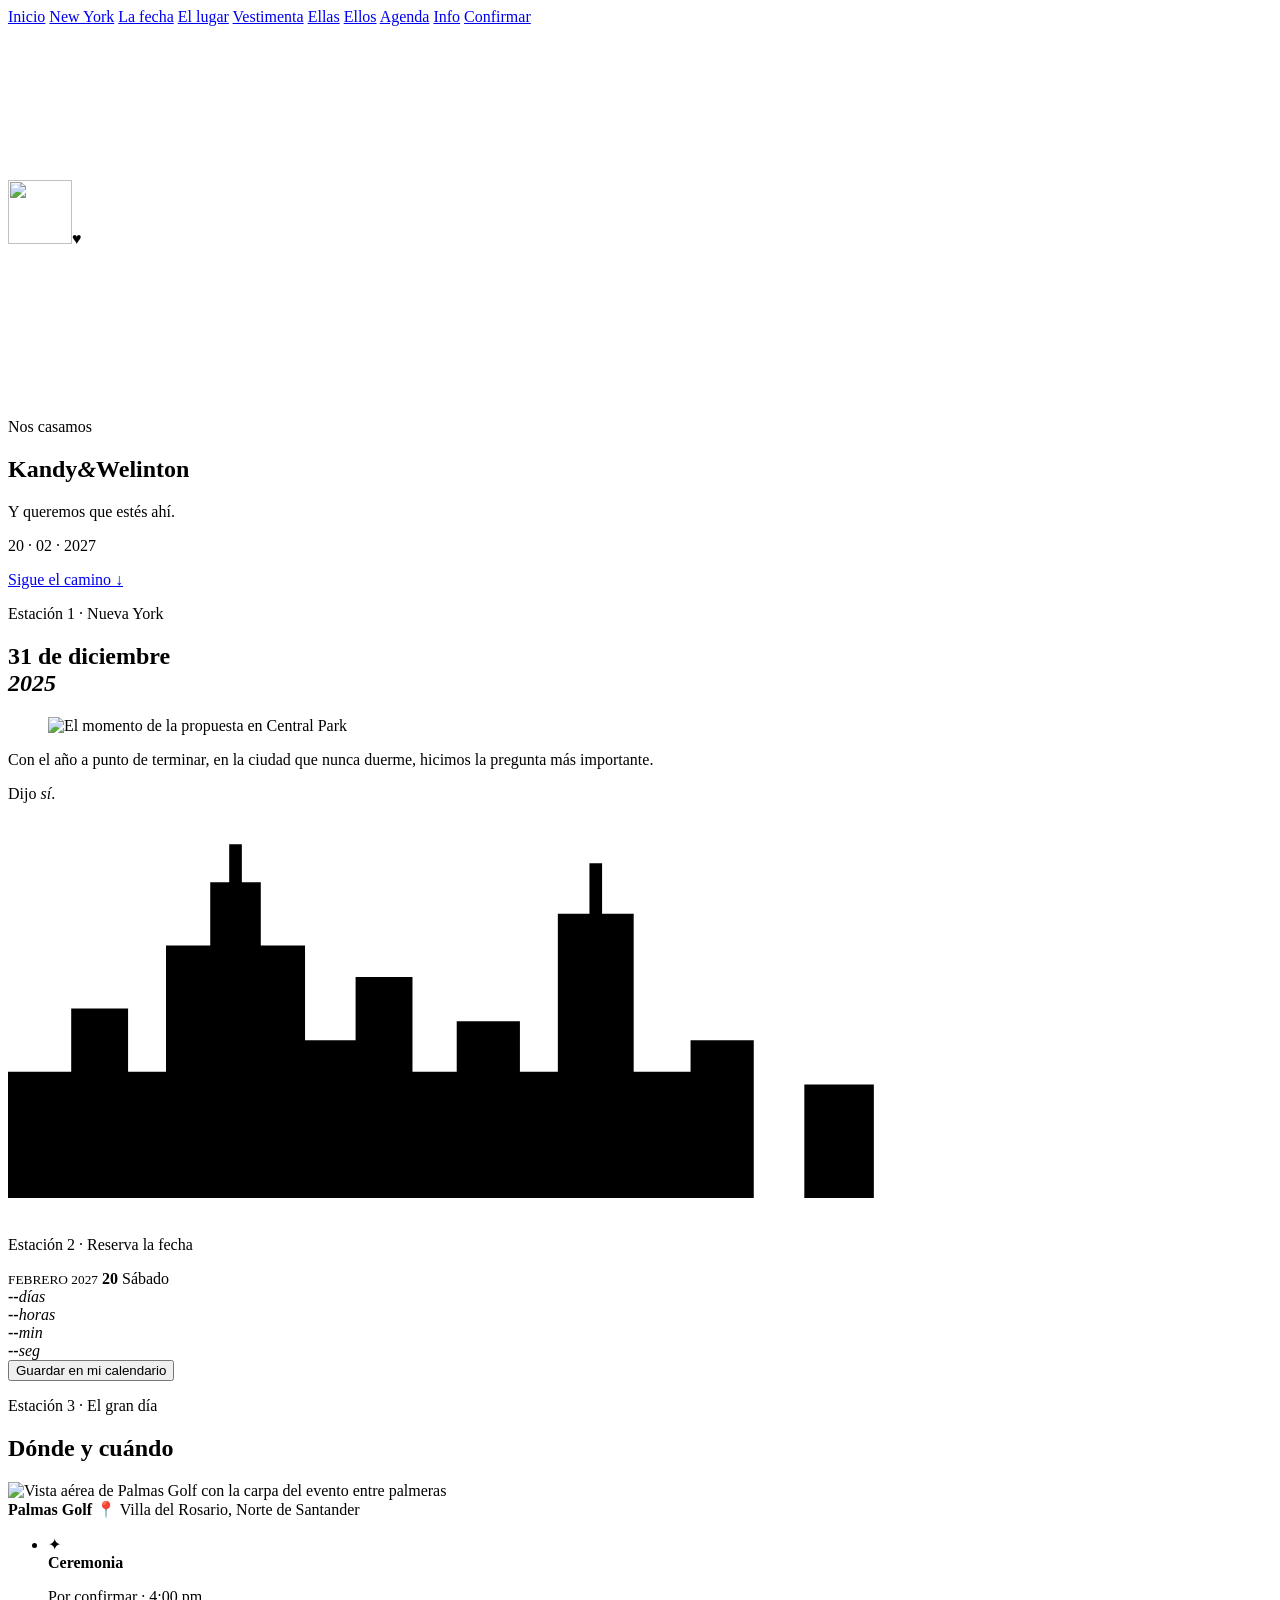
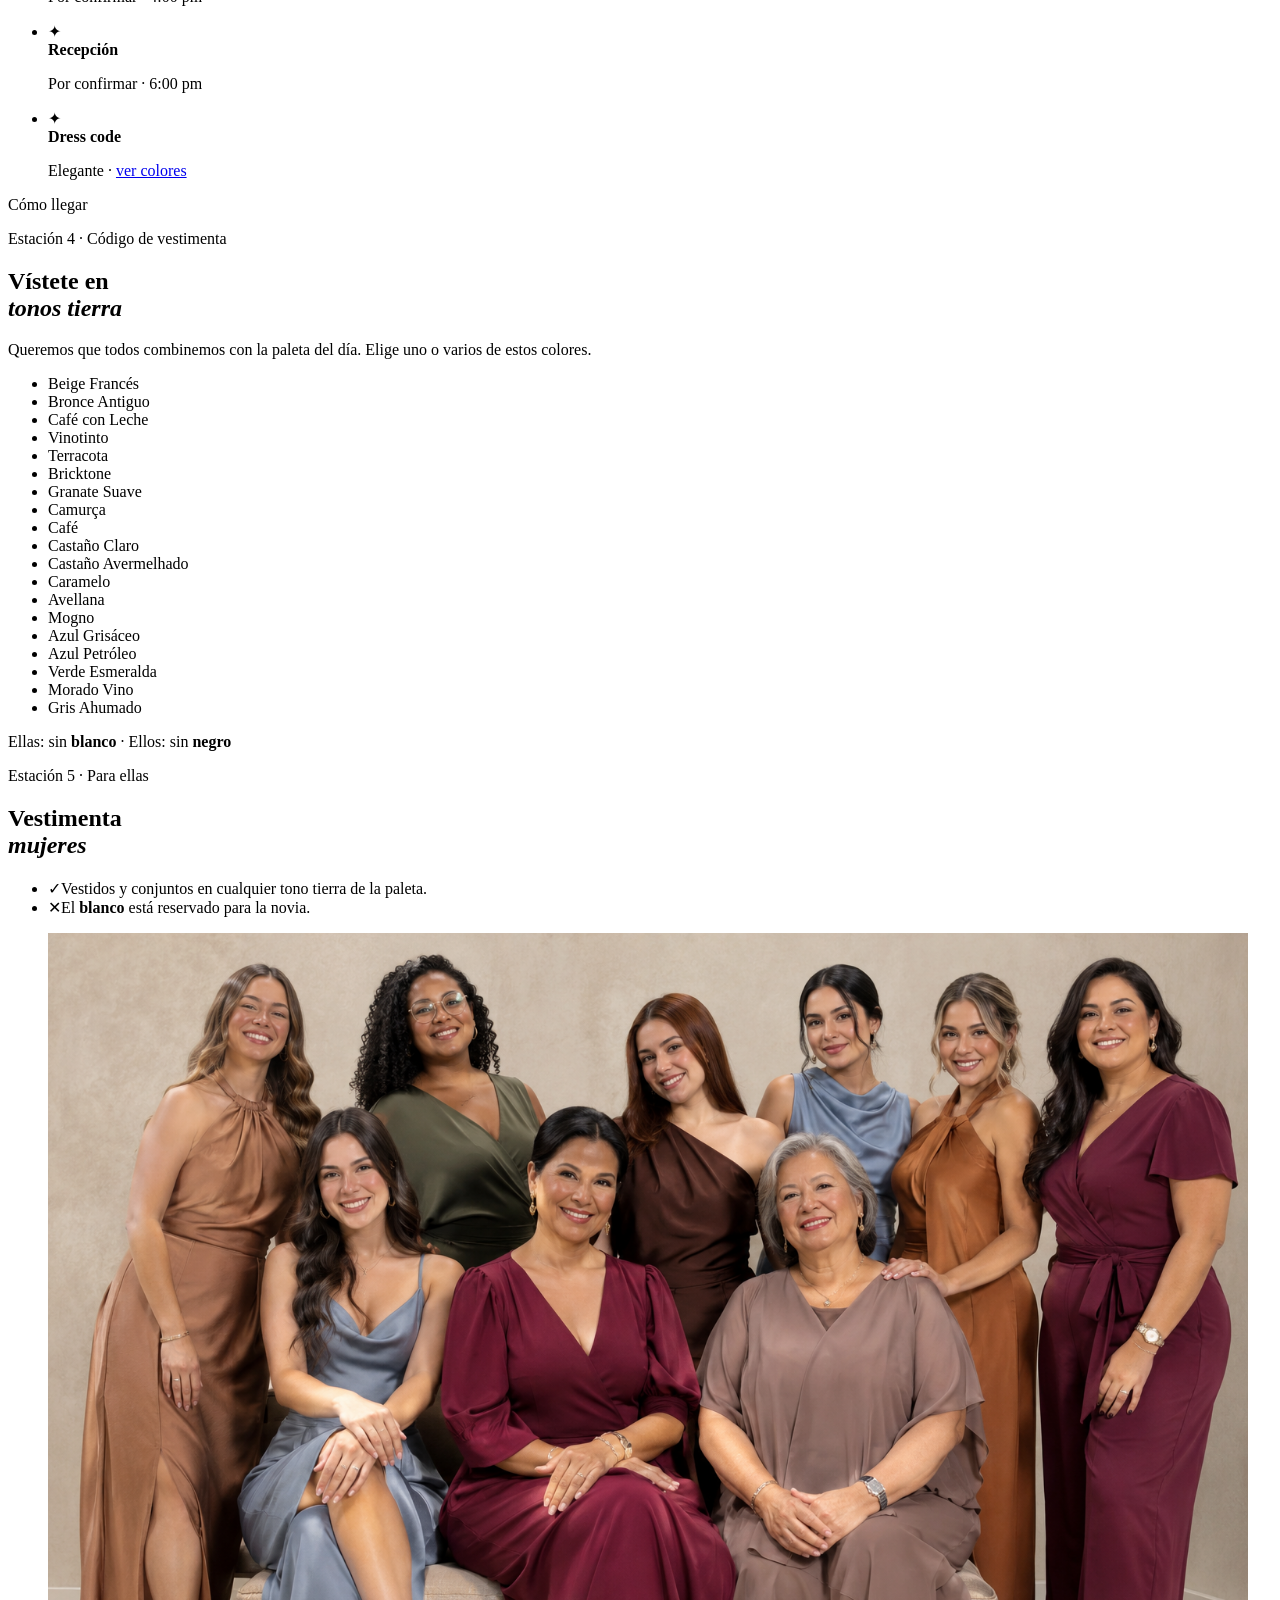
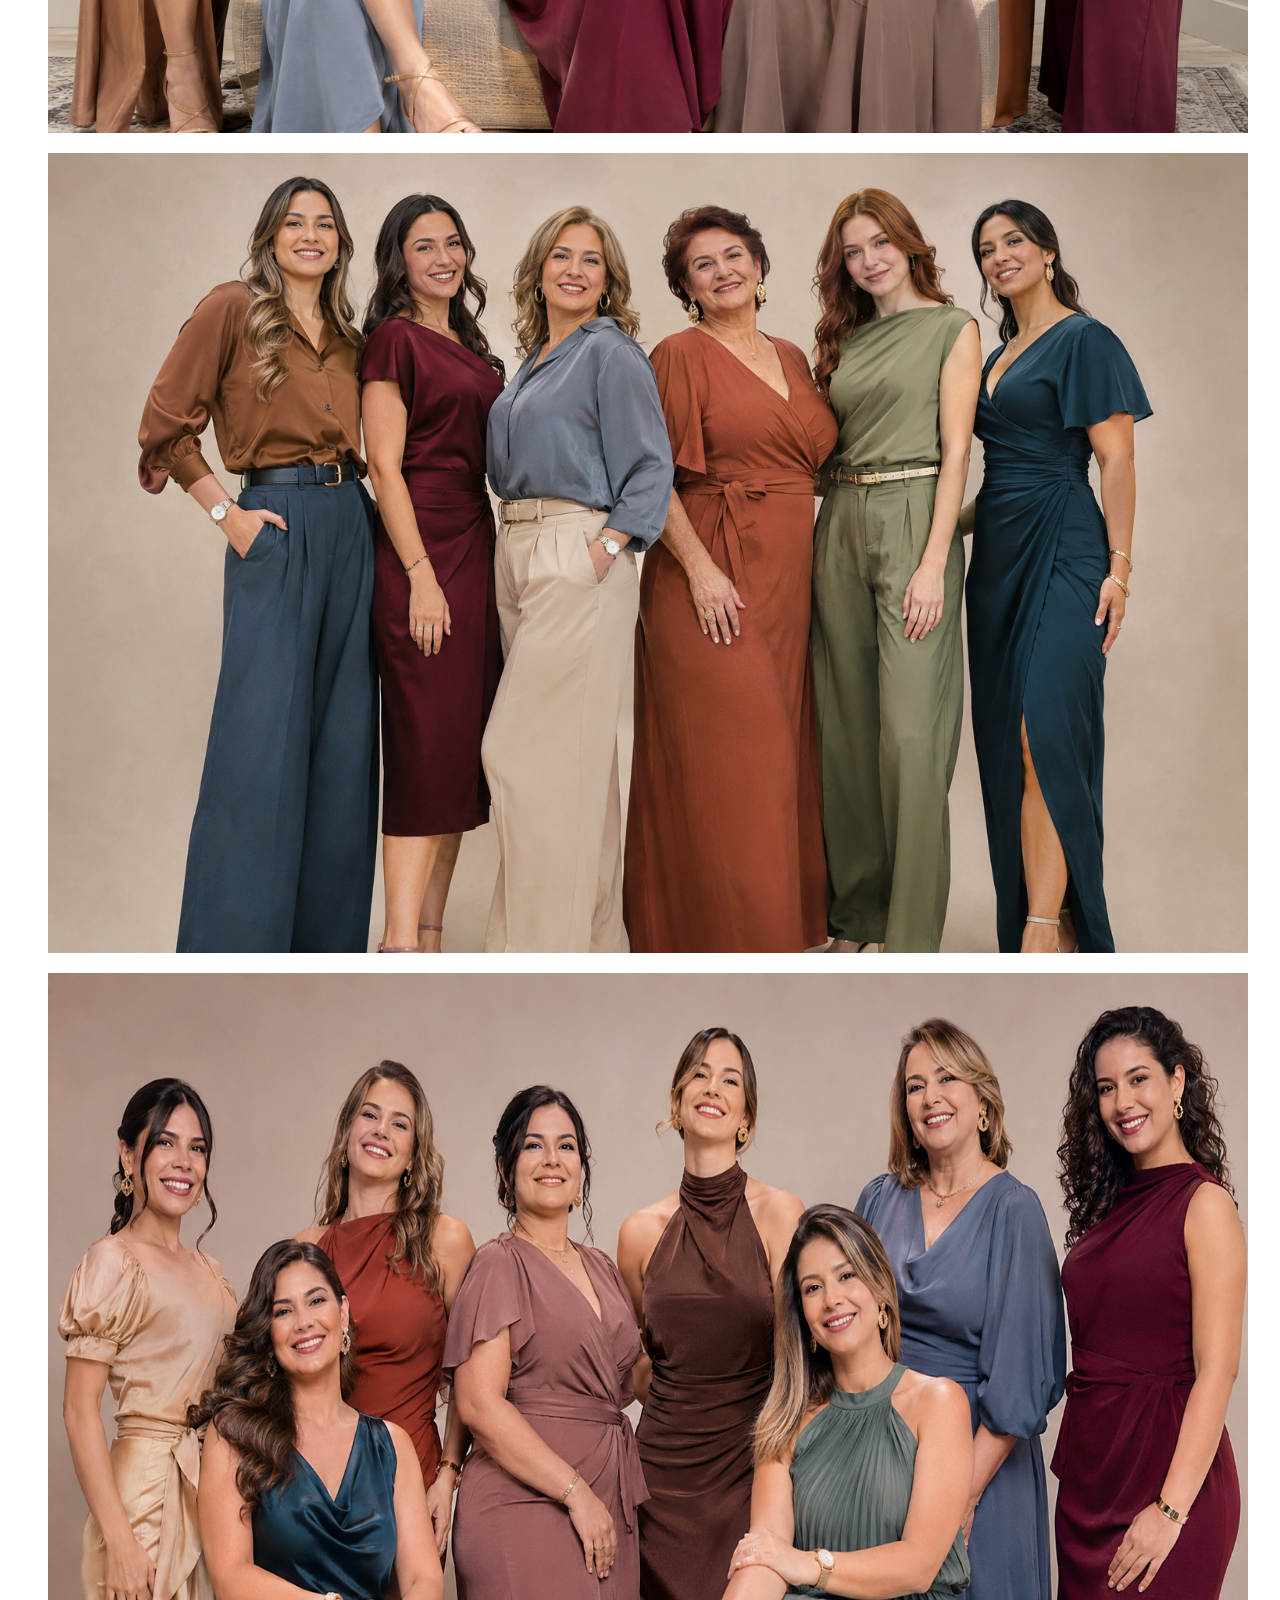
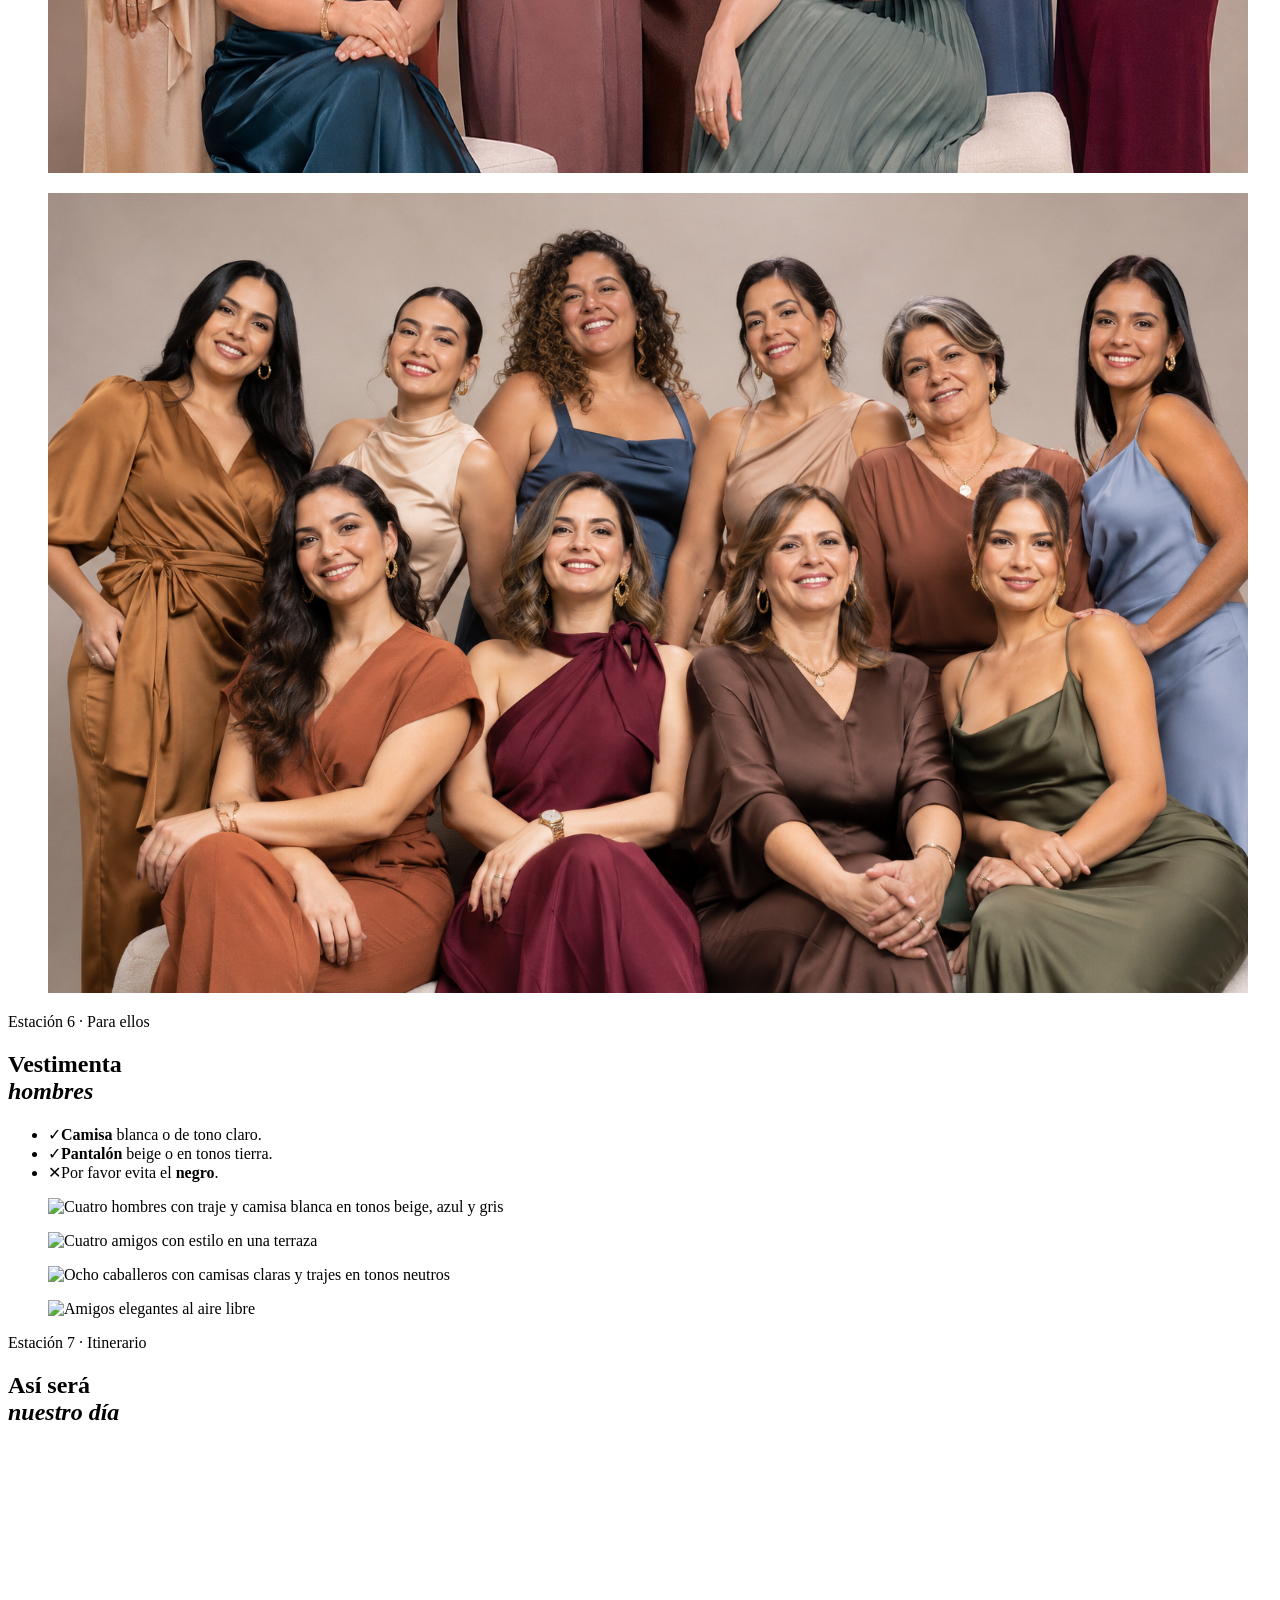
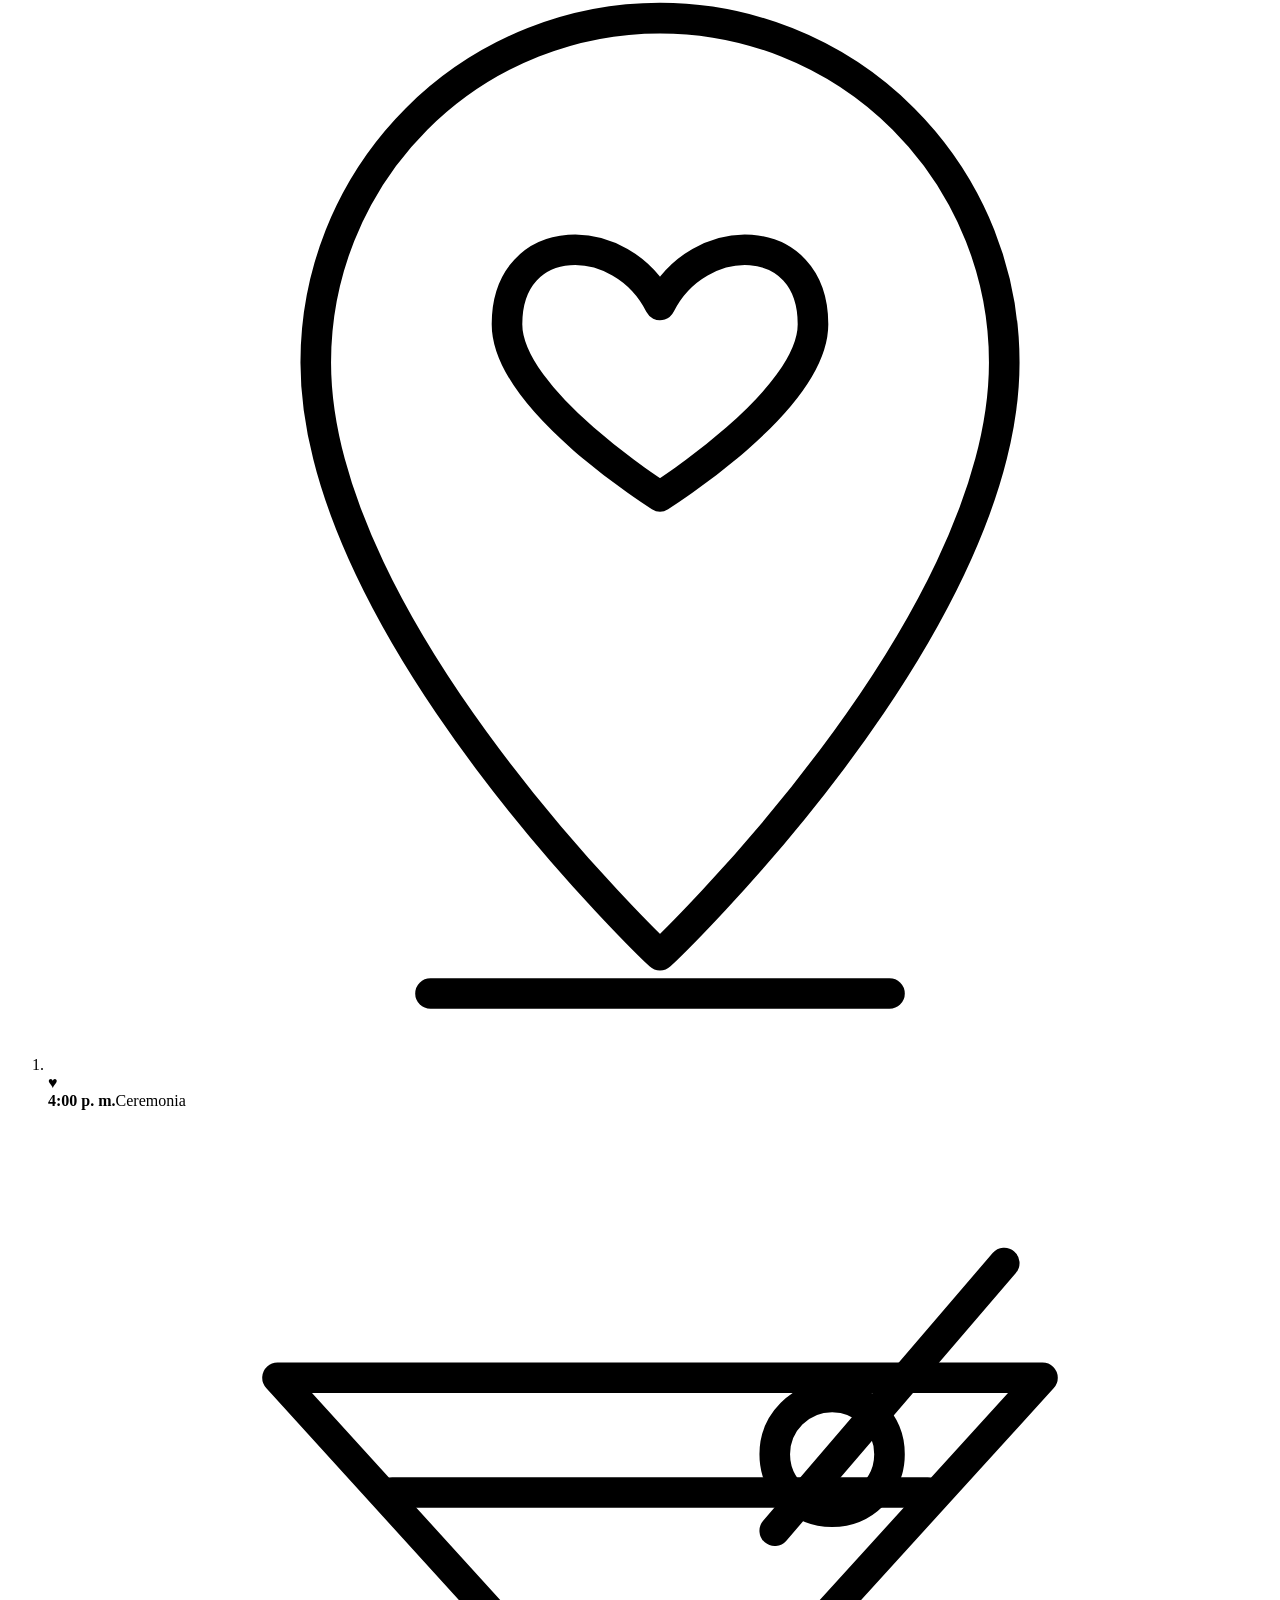
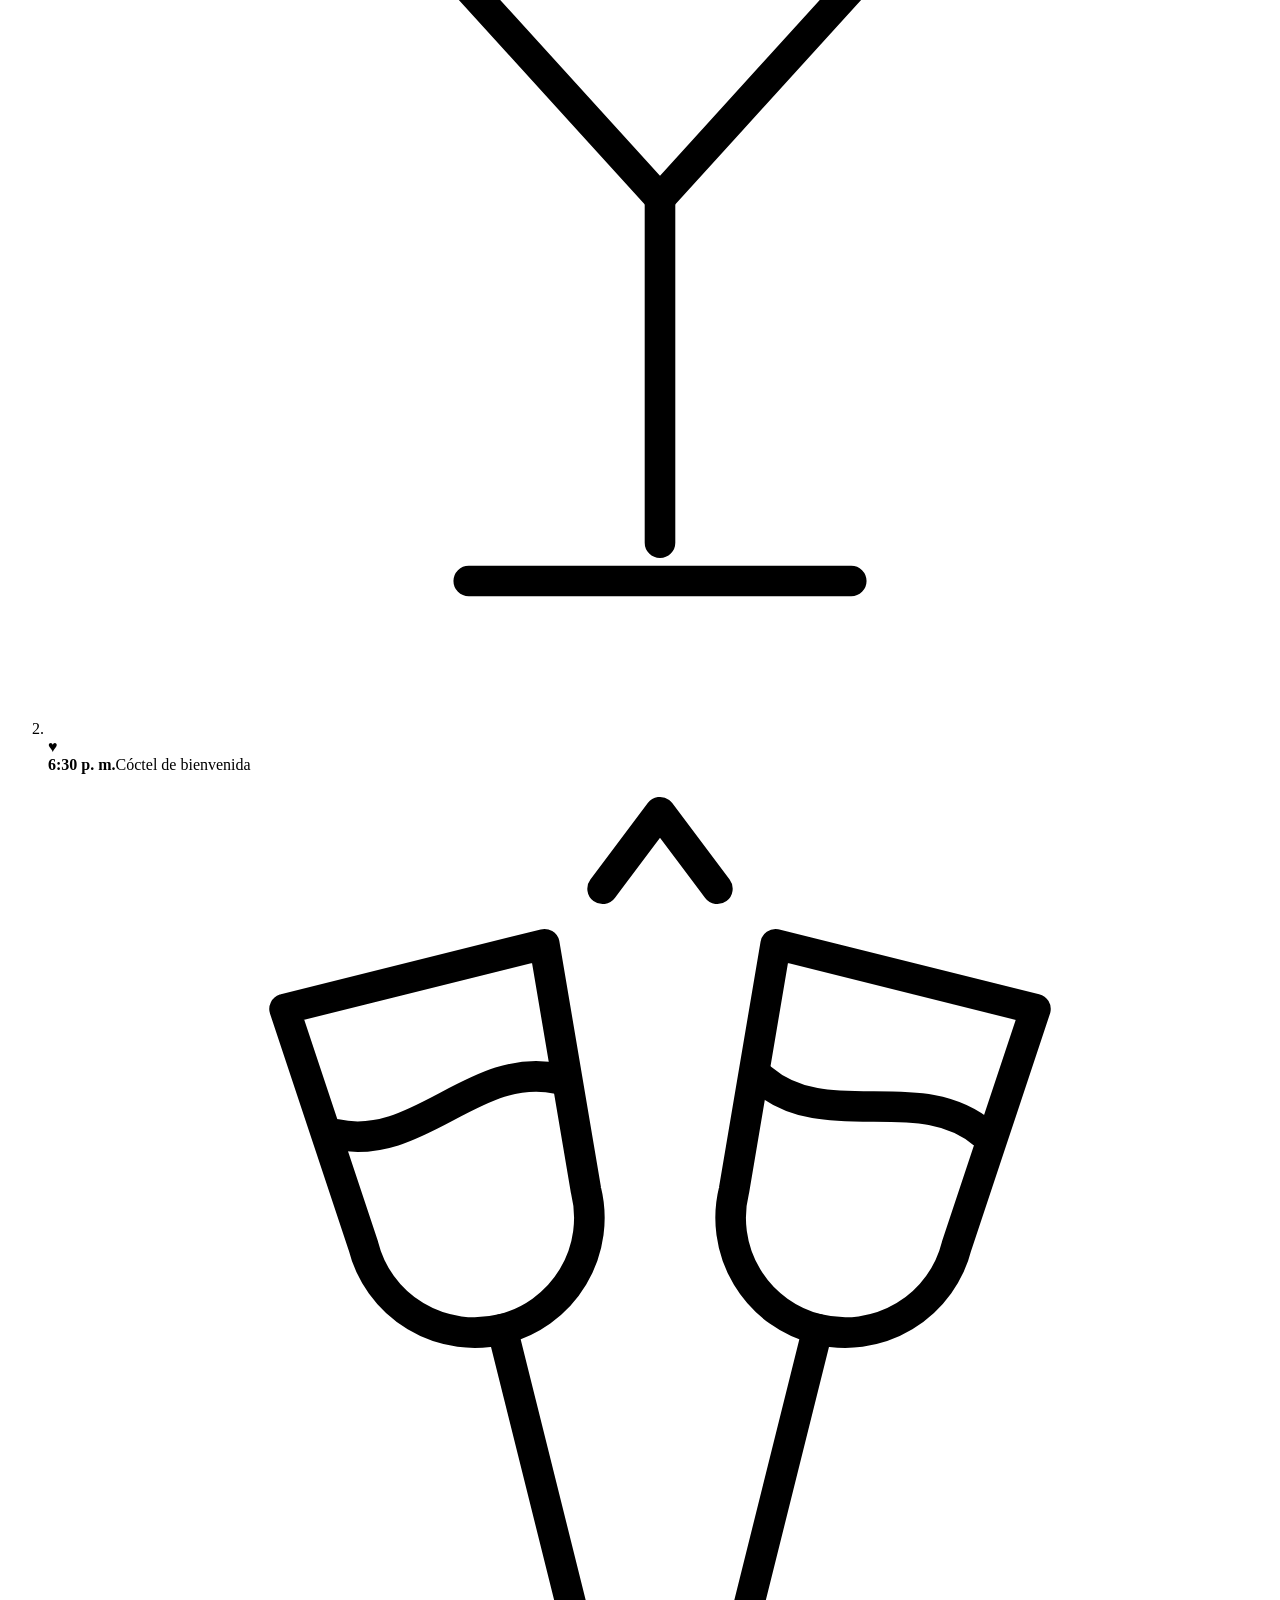
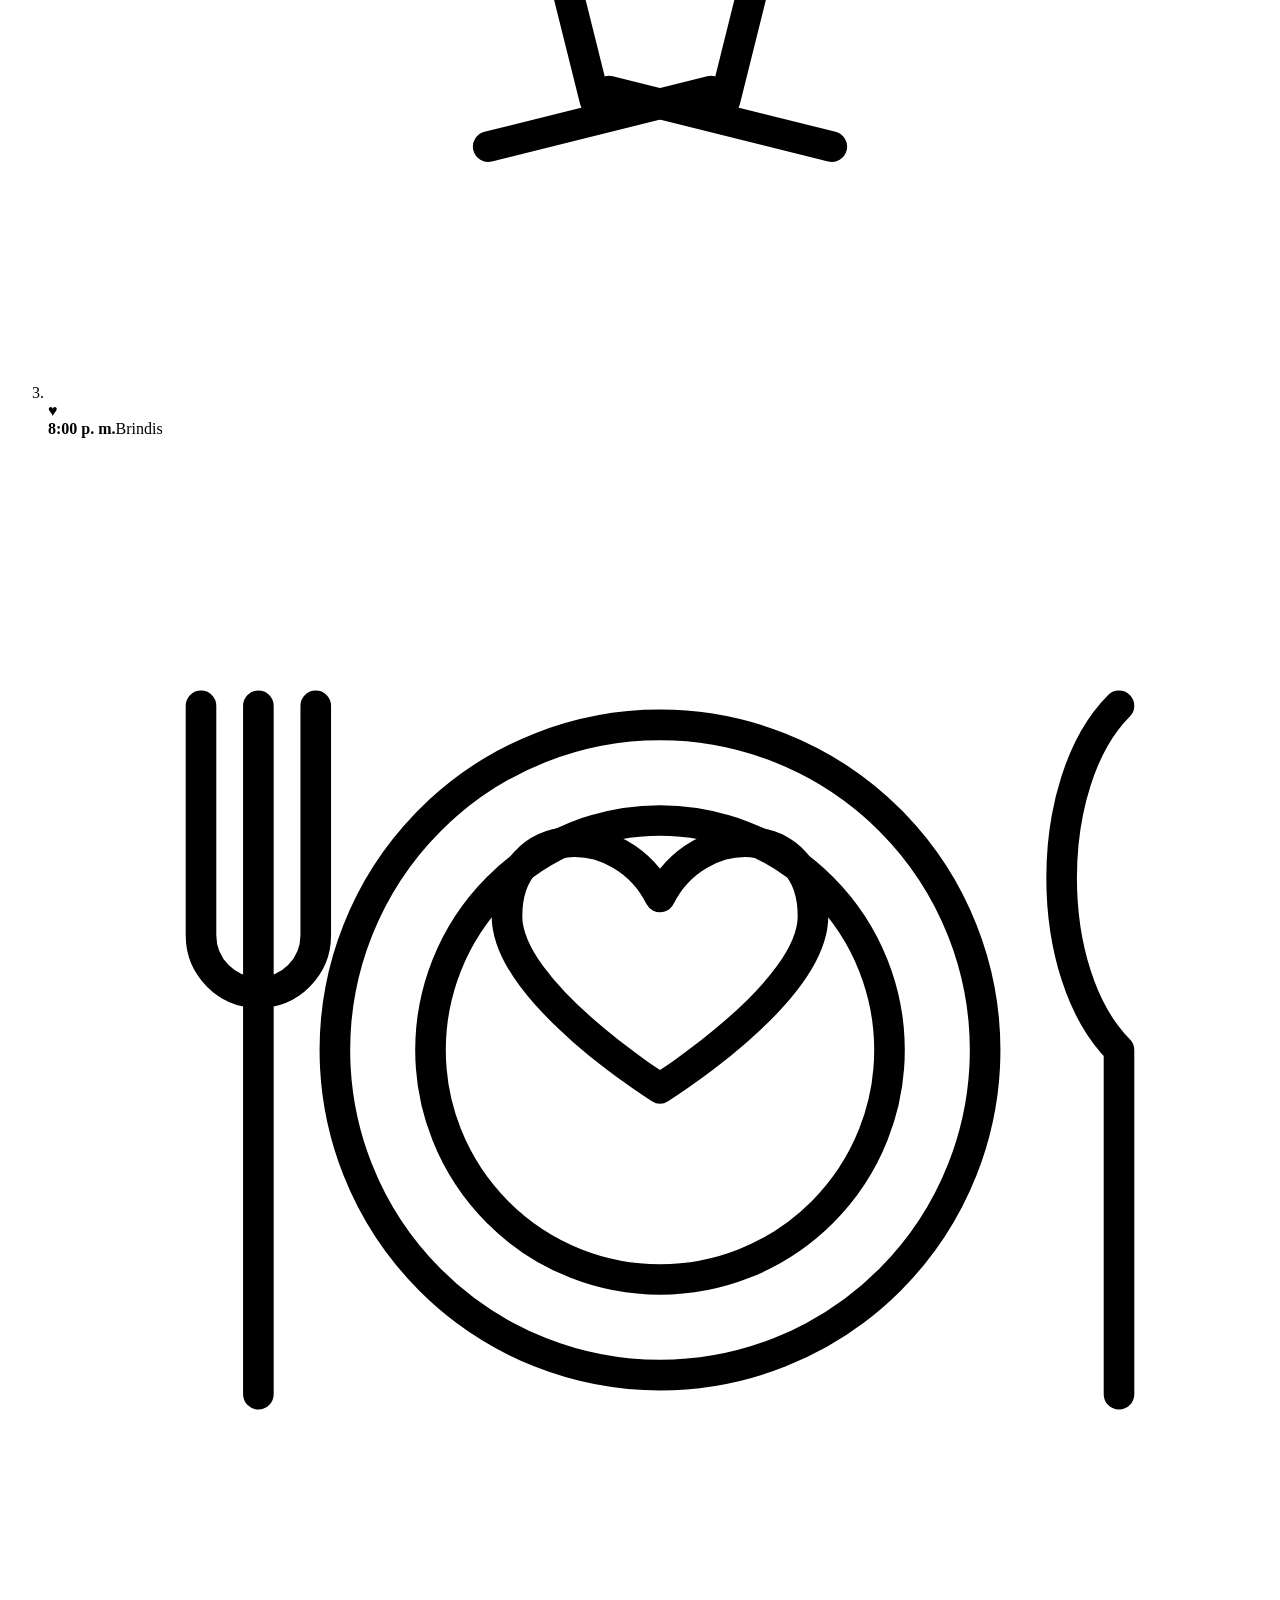
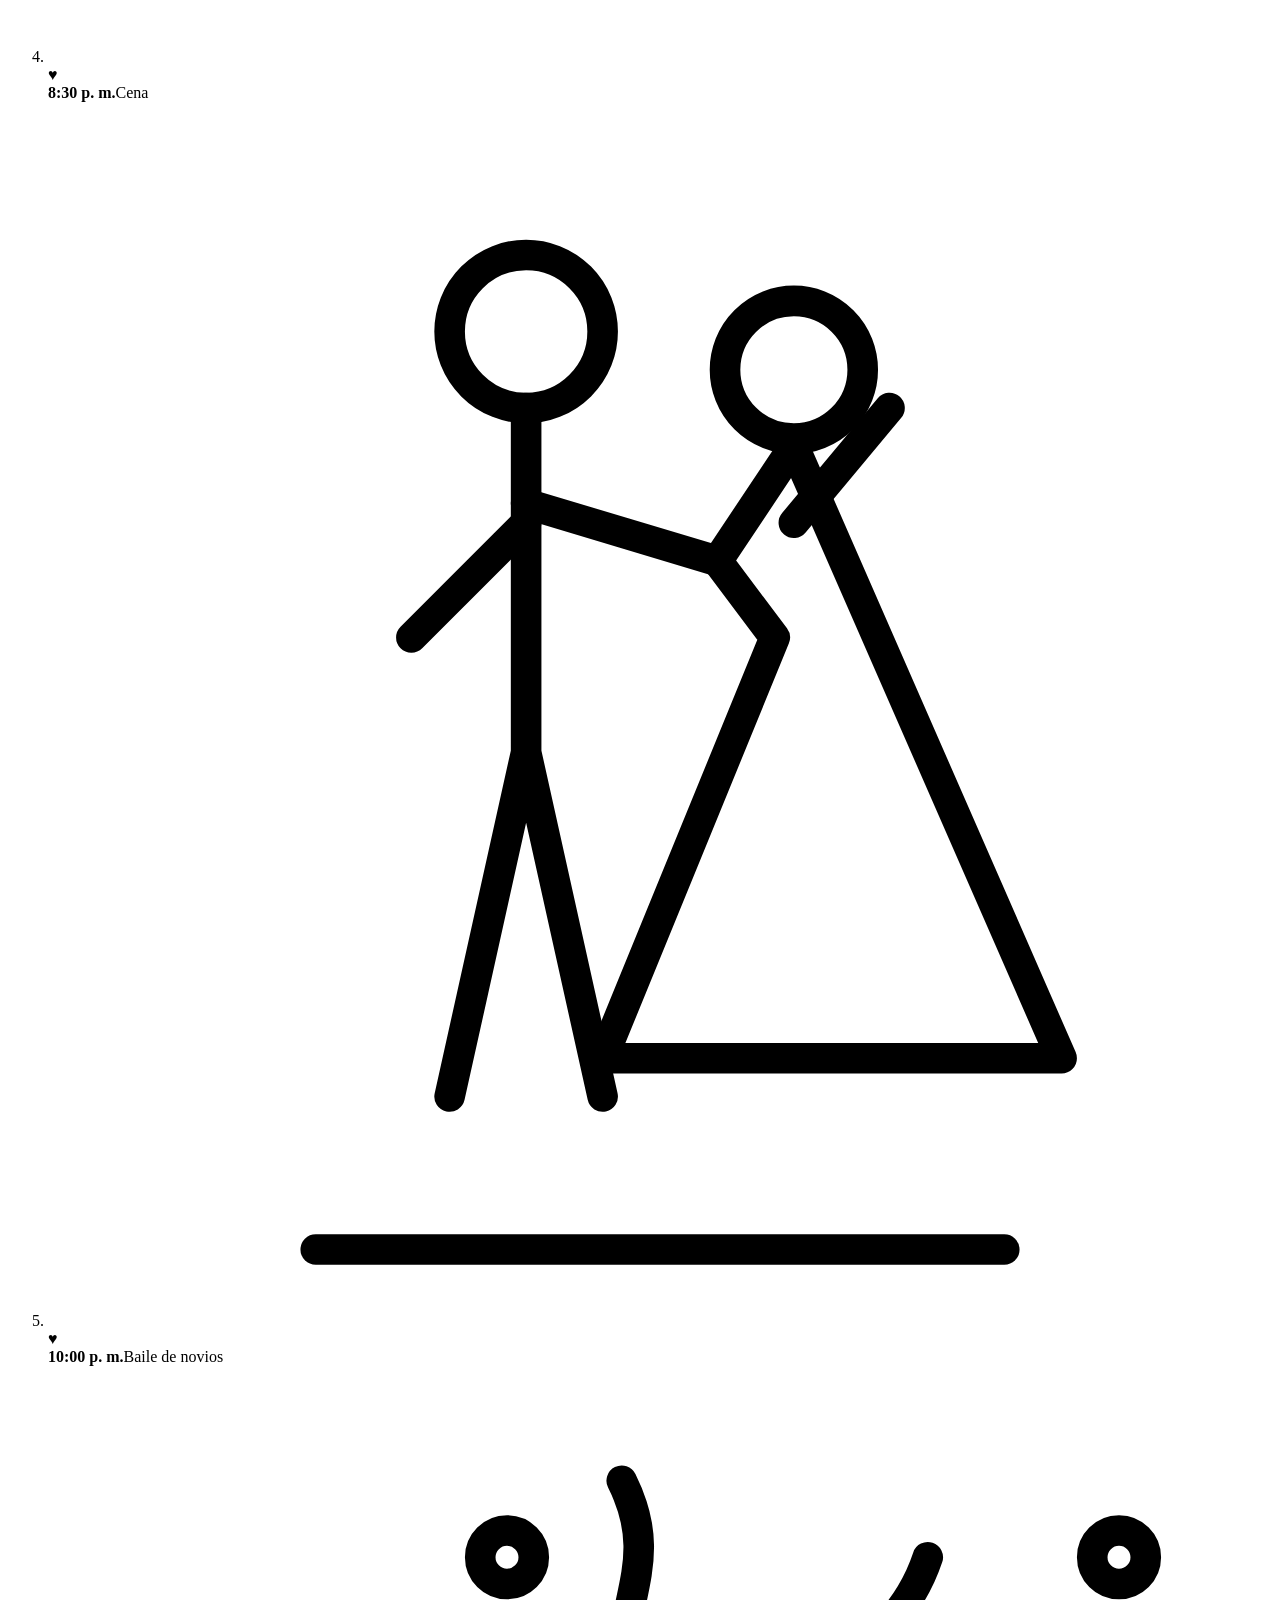
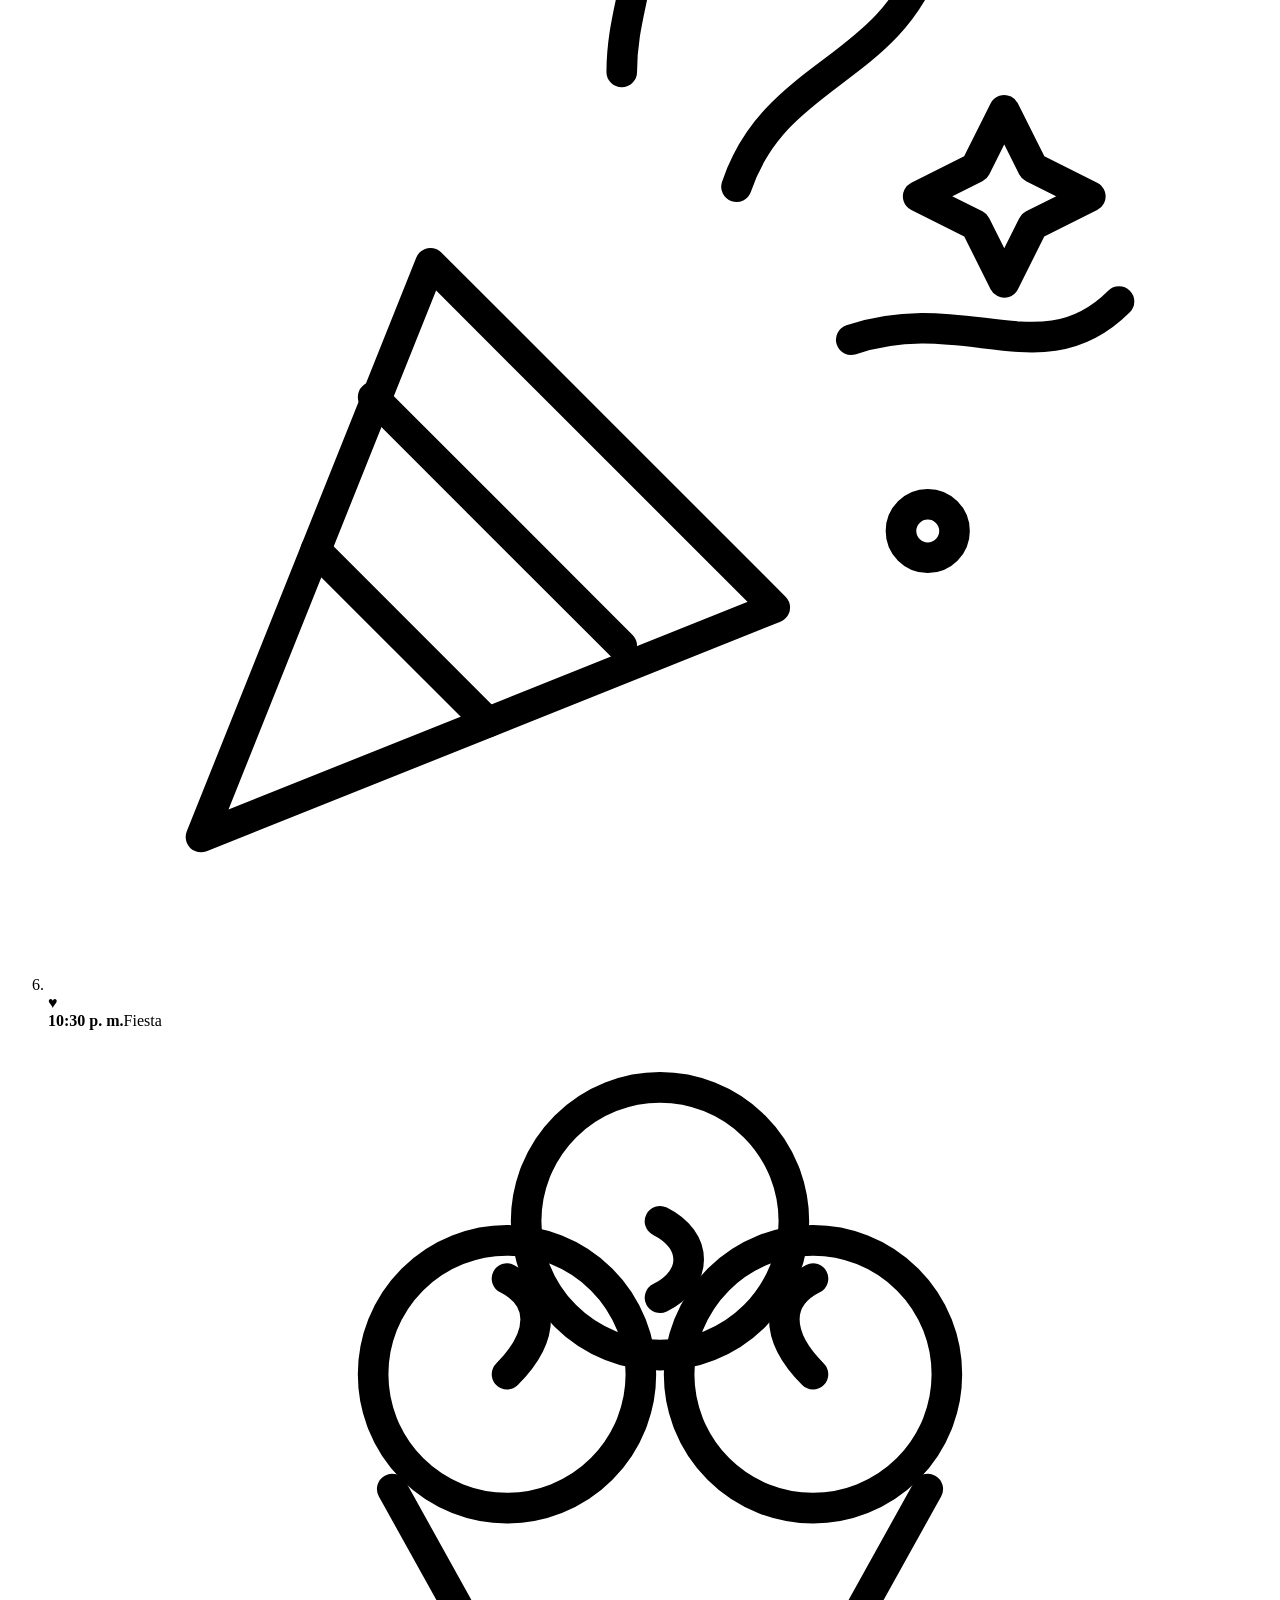
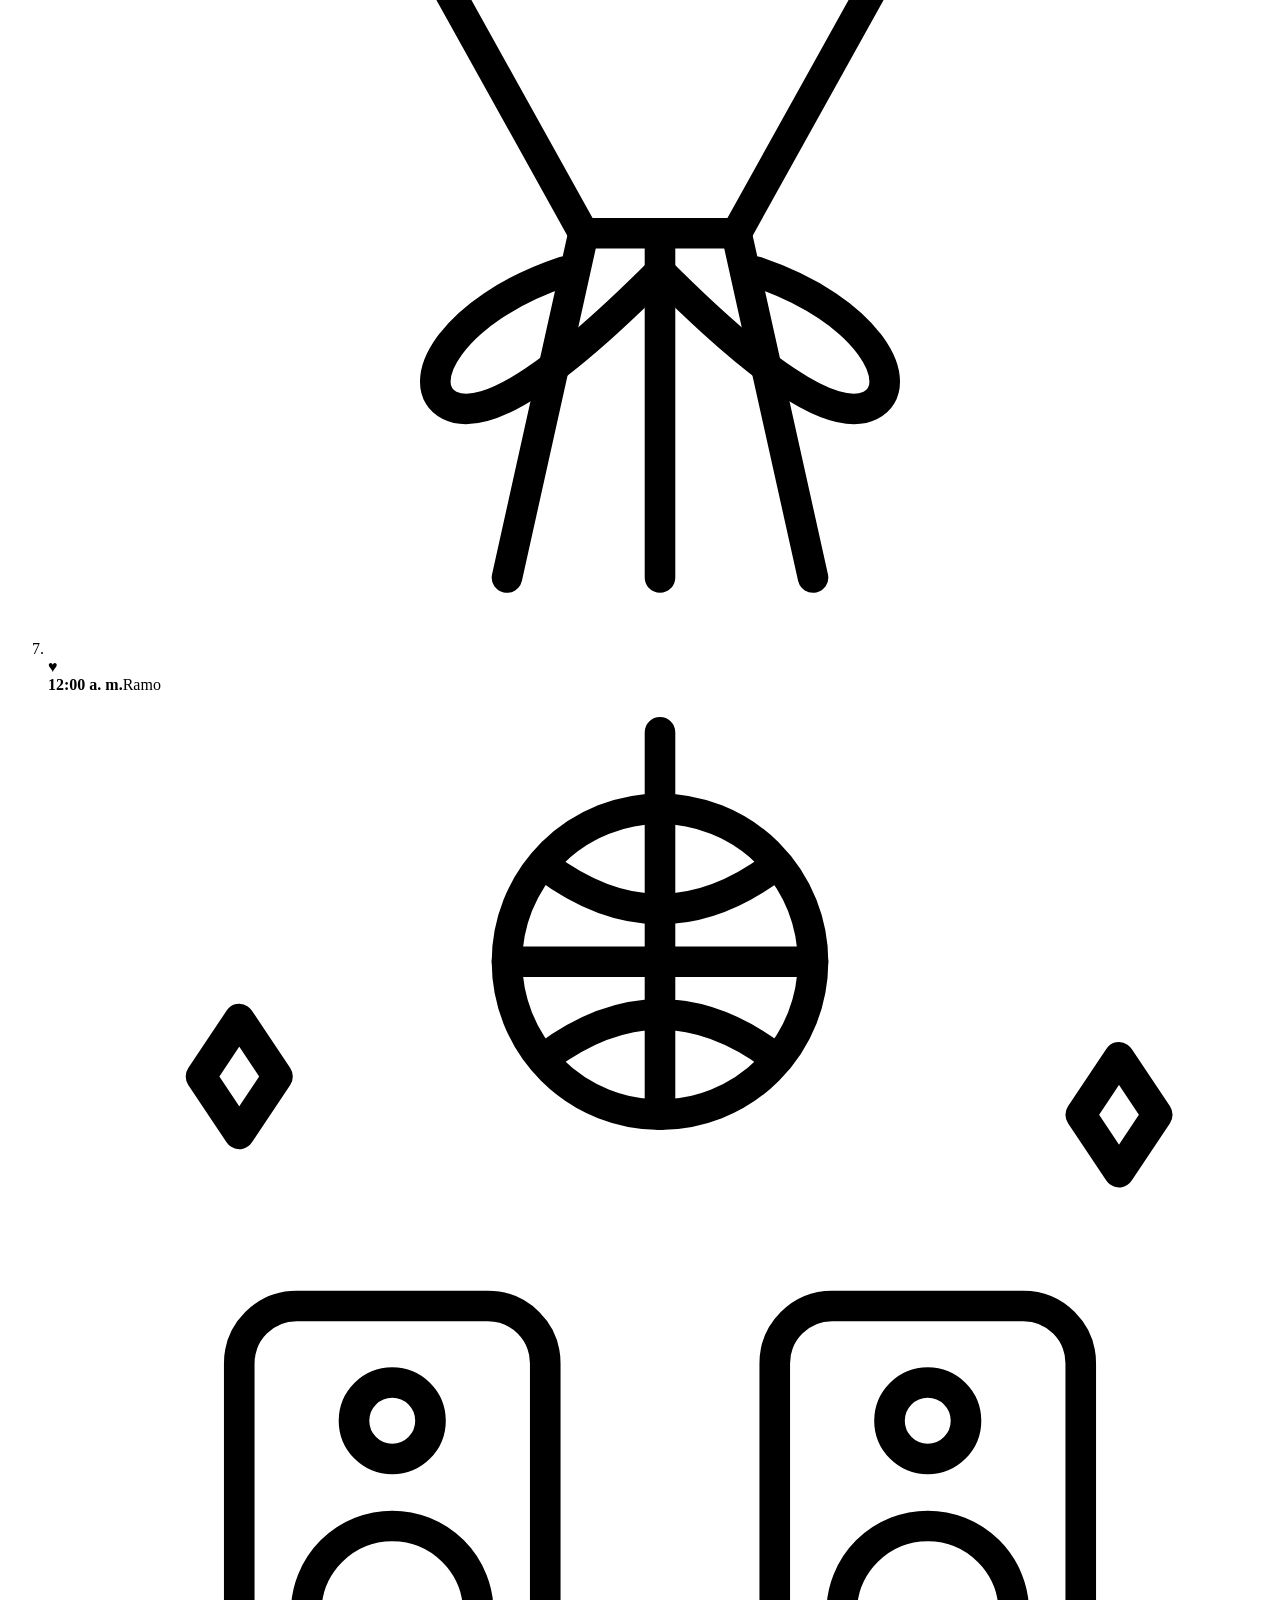
==== Matrimonio-Tarjeta de presentacion/index.html @ 4560b3c0 "Add new images for women's attire and update color palette in HTML files for improved styling" ====
<!doctype html>
<html lang="es">
<head>
<meta charset="utf-8">
<meta name="viewport" content="width=device-width, initial-scale=1, viewport-fit=cover">
<meta name="theme-color" content="#0b1020">
<title>Kandy &amp; Welinton · 20 de Febrero</title>
<meta name="description" content="Nos comprometimos en Nueva York y ahora nos casamos. Reserva la fecha: 20 de febrero.">
<meta property="og:title" content="Nos casamos 💍 Reserva la fecha: 20 de febrero">
<meta property="og:description" content="Del 31 de diciembre en Nueva York hasta el altar. Ven con nosotros.">
<link rel="icon" href="img/favicon-perrita.ico">
<link rel="preconnect" href="https://fonts.googleapis.com">
<link rel="preconnect" href="https://fonts.gstatic.com" crossorigin>
<link href="https://fonts.googleapis.com/css2?family=Fraunces:ital,opsz,wght@0,9..144,300;0,9..144,400;0,9..144,500;1,9..144,300;1,9..144,400&family=Jost:wght@300;400;500&family=Parisienne&display=swap" rel="stylesheet">
<link rel="stylesheet" href="style.css">
</head>
<body>

<nav id="nav" aria-label="Camino">
  <a href="#s0" data-i="0" aria-label="Inicio"><i></i><span>Inicio</span></a>
  <a href="#s1" data-i="1" aria-label="Nueva York"><i></i><span>New York</span></a>
  <a href="#s2" data-i="2" aria-label="Fecha"><i></i><span>La fecha</span></a>
  <a href="#s3" data-i="3" aria-label="Lugar"><i></i><span>El lugar</span></a>
  <a href="#s4" data-i="4" aria-label="Código de vestimenta"><i></i><span>Vestimenta</span></a>
  <a href="#s5" data-i="5" aria-label="Vestimenta mujeres"><i></i><span>Ellas</span></a>
  <a href="#s6" data-i="6" aria-label="Vestimenta hombres"><i></i><span>Ellos</span></a>
  <a href="#s7" data-i="7" aria-label="Itinerario"><i></i><span>Agenda</span></a>
  <a href="#s8" data-i="8" aria-label="Información"><i></i><span>Info</span></a>
  <a href="#s9" data-i="9" aria-label="Confirmar"><i></i><span>Confirmar</span></a>
  <b id="bar"></b>
</nav>

<main id="journey">
  <svg id="road" aria-hidden="true">
    <path id="road-bg"/>
    <path id="road-fg"/>
  </svg>
  <div id="walker" aria-hidden="true"><img src="img/perrita.png" alt="" width="64" height="64" decoding="async"><b>♥</b></div>

  <!-- 0 · INICIO -->
  <section class="station hero" id="s0">
    <img class="bgph hero-ph" data-par=".12" src="img/abrazo.jpg" alt="" fetchpriority="high">
    <canvas id="sparks"></canvas>
    <div class="box">
      <p class="kicker reveal">Nos casamos</p>
      <h1 class="reveal d1"><span data-bind="n1">Kandy</span><em>&amp;</em><span data-bind="n2">Welinton</span></h1>
      <p class="lead reveal d2">Y queremos que estés ahí.</p>
      <p class="date reveal d3">20 · 02 · 2027</p>
      <a href="#s1" class="go reveal d4">Sigue el camino <span>↓</span></a>
    </div>
  </section>

  <!-- 1 · NUEVA YORK -->
  <section class="station ny" id="s1">
    <div class="box">
      <p class="kicker reveal">Estación 1 · Nueva York</p>
      <h2 class="reveal d1">31 de diciembre<br><em>2025</em></h2>
      <figure class="ghost reveal d2"><img data-par="-.06" src="img/propuesta.jpg" alt="El momento de la propuesta en Central Park" loading="lazy"></figure>
      <p class="reveal d3">Con el año a punto de terminar, en la ciudad que nunca duerme, hicimos la pregunta más importante.</p>
      <p class="big reveal d4">Dijo <em>sí</em>.</p>
    </div>
    <svg class="sky" viewBox="0 0 400 120" preserveAspectRatio="none" aria-hidden="true">
      <path d="M0 120V80h20V60h18v20h12V40h14V20h6V8h4v12h6v20h14v30h16V50h18v30h14V64h20v16h12V30h10V14h4v16h10v50h18V70h20v50h16V84h22v36z"/>
    </svg>
  </section>

  <!-- 2 · FECHA -->
  <section class="station date-s" id="s2">
    <img class="bgph ring-ph" data-par=".1" src="img/anillo.jpg" alt="" loading="lazy">
    <div class="box">
      <p class="kicker reveal">Estación 2 · Reserva la fecha</p>
      <div class="cal reveal d1">
        <small>FEBRERO 2027</small>
        <strong>20</strong>
        <span>Sábado</span>
      </div>
      <div class="count reveal d2" id="count" aria-live="off">
        <div><b id="cd">--</b><i>días</i></div>
        <div><b id="ch">--</b><i>horas</i></div>
        <div><b id="cm">--</b><i>min</i></div>
        <div><b id="cs">--</b><i>seg</i></div>
      </div>
      <button class="btn reveal d3" id="ics">Guardar en mi calendario</button>
    </div>
  </section>

  <!-- 3 · LUGAR -->
  <section class="station place" id="s3">
    <div class="box">
      <p class="kicker reveal">Estación 3 · El gran día</p>
      <h2 class="reveal d1">Dónde y cuándo</h2>
      <a class="venue reveal d1" id="venue" target="_blank" rel="noopener" aria-label="Ver Palmas Golf en el mapa">
        <img src="img/palmas.png" alt="Vista aérea de Palmas Golf con la carpa del evento entre palmeras" loading="lazy">
        <div class="venue-tx">
          <strong data-bind="lugar">Palmas Golf</strong>
          <span>📍 <span data-bind="ciudad">Villa del Rosario, Norte de Santander</span></span>
        </div>
      </a>
      <ul class="info">
        <li class="reveal d1"><span>✦</span><div><b>Ceremonia</b><p data-bind="ceremonia">Por confirmar · 4:00 pm</p></div></li>
        <li class="reveal d2"><span>✦</span><div><b>Recepción</b><p data-bind="recepcion">Por confirmar · 6:00 pm</p></div></li>
        <li class="reveal d3"><span>✦</span><div><b>Dress code</b><p><span data-bind="dress">Elegante</span> · <a href="#s4">ver colores</a></p></div></li>
      </ul>
      <a class="btn reveal d4" id="map" target="_blank" rel="noopener">Cómo llegar</a>
    </div>
  </section>

  <!-- 4 · CÓDIGO DE VESTIMENTA -->
  <section class="station dress" id="s4">
    <div class="box">
      <p class="kicker reveal">Estación 4 · Código de vestimenta</p>
      <h2 class="reveal d1">Vístete en<br><em>tonos tierra</em></h2>
      <p class="reveal d2">Queremos que todos combinemos con la paleta del día. Elige uno o varios de estos colores.</p>
      <ul class="palette reveal d3">
        <li style="--c:#e0c9b1"><i></i>Beige Francés</li>
        <li style="--c:#b98a62"><i></i>Bronce Antiguo</li>
        <li style="--c:#b89c7a"><i></i>Café con Leche</li>
        <li style="--c:#6d1f2b"><i></i>Vinotinto</li>
        <li style="--c:#c07a52"><i></i>Terracota</li>
        <li style="--c:#964f45"><i></i>Bricktone</li>
        <li style="--c:#7a404a"><i></i>Granate Suave</li>
        <li style="--c:#a67c5a"><i></i>Camurça</li>
        <li style="--c:#7a5038"><i></i>Café</li>
        <li style="--c:#c4a083"><i></i>Castaño Claro</li>
        <li style="--c:#8a4a30"><i></i>Castaño Avermelhado</li>
        <li style="--c:#b46a35"><i></i>Caramelo</li>
        <li style="--c:#dcb58e"><i></i>Avellana</li>
        <li style="--c:#5e2c1a"><i></i>Mogno</li>
        <li style="--c:#93a8b4"><i></i>Azul Grisáceo</li>
        <li style="--c:#4a5966"><i></i>Azul Petróleo</li>
        <li style="--c:#46524f"><i></i>Verde Esmeralda</li>
        <li style="--c:#6e4552"><i></i>Morado Vino</li>
        <li style="--c:#757575"><i></i>Gris Ahumado</li>
      </ul>
      <p class="note reveal d4">Ellas: sin <b>blanco</b> · Ellos: sin <b>negro</b></p>
    </div>
  </section>

  <!-- 5 · MUJERES -->
  <section class="station looks-s ellas" id="s5">
    <div class="box">
      <p class="kicker reveal">Estación 5 · Para ellas</p>
      <h2 class="reveal d1">Vestimenta<br><em>mujeres</em></h2>
      <div class="strip reveal d2" aria-label="Paleta de colores tierra"><i style="--c:#e0c9b1"></i><i style="--c:#dcb58e"></i><i style="--c:#b89c7a"></i><i style="--c:#c4a083"></i><i style="--c:#b98a62"></i><i style="--c:#b46a35"></i><i style="--c:#c07a52"></i><i style="--c:#964f45"></i><i style="--c:#7a404a"></i><i style="--c:#6d1f2b"></i><i style="--c:#6e4552"></i><i style="--c:#93a8b4"></i></div>
      <ul class="rules reveal d3">
        <li><span>✓</span>Vestidos y conjuntos en cualquier tono tierra de la paleta.</li>
        <li class="no"><span>✕</span>El <b>blanco</b> está reservado para la novia.</li>
      </ul>
      <div class="looks wide reveal d4">
        <figure><img src="img/mujeres/mujer1.jpg" alt="Mujer con vestido elegante en tonos tierra" width="1200" height="800" loading="lazy" decoding="async"></figure>
        <figure><img src="img/mujeres/mujer2.jpg" alt="Seis invitadas elegantes con vestidos en tonos tierra" width="1200" height="800" loading="lazy" decoding="async"></figure>
        <figure><img src="img/mujeres/mujer3.jpg" alt="Seis amigas con vestidos en tonos tierra" width="1200" height="800" loading="lazy" decoding="async"></figure>
        <figure><img src="img/mujeres/mujer4.jpg" alt="Grupo de invitadas en un jardín iluminado" width="1200" height="800" loading="lazy" decoding="async"></figure>
      </div>
    </div>
  </section>

  <!-- 6 · HOMBRES -->
  <section class="station looks-s ellos" id="s6">
    <div class="box">
      <p class="kicker reveal">Estación 6 · Para ellos</p>
      <h2 class="reveal d1">Vestimenta<br><em>hombres</em></h2>
      <div class="strip reveal d2" aria-label="Paleta de colores tierra"><i style="--c:#e3cdb3"></i><i style="--c:#d2b48c"></i><i style="--c:#b8915f"></i><i style="--c:#c47a5a"></i><i style="--c:#b66a32"></i><i style="--c:#9a5e58"></i><i style="--c:#757575"></i><i style="--c:#4a5966"></i><i style="--c:#6b4a35"></i><i style="--c:#7a4b52"></i><i style="--c:#3a2414"></i><i style="--c:#b49a7f"></i></div>
      <ul class="rules reveal d3">
        <li><span>✓</span><b>Camisa</b> blanca o de tono claro.</li>
        <li><span>✓</span><b>Pantalón</b> beige o en tonos tierra.</li>
        <li class="no"><span>✕</span>Por favor evita el <b>negro</b>.</li>
      </ul>
      <div class="looks wide reveal d4">
        <figure><img src="img/hombres/hombre1.jpg" alt="Cuatro hombres con traje y camisa blanca en tonos beige, azul y gris" width="1200" height="800" loading="lazy" decoding="async"></figure>
        <figure><img src="img/hombres/hombre2.jpg" alt="Cuatro amigos con estilo en una terraza" width="1200" height="800" loading="lazy" decoding="async"></figure>
        <figure><img src="img/hombres/hombre3.jpg" alt="Ocho caballeros con camisas claras y trajes en tonos neutros" width="1200" height="800" loading="lazy" decoding="async"></figure>
        <figure><img src="img/hombres/hombre4.jpg" alt="Amigos elegantes al aire libre" width="1200" height="800" loading="lazy" decoding="async"></figure>
      </div>
    </div>
  </section>

  <!-- 7 · ITINERARIO -->
  <section class="station agenda" id="s7">
    <div class="box">
      <p class="kicker reveal">Estación 7 · Itinerario</p>
      <h2 class="reveal d1">Así será<br><em>nuestro día</em></h2>
      <ol class="timeline reveal d2">
        <li><svg class="ic" viewBox="0 0 64 64" fill="none" stroke="currentColor" stroke-width="1.6" stroke-linecap="round" stroke-linejoin="round" aria-hidden="true"><path d="M32 58S14 41 14 27a18 18 0 0 1 36 0c0 14-18 31-18 31z"/><path d="M32 22c-2-4-8-4-8 1 0 4 8 9 8 9s8-5 8-9c0-5-6-5-8-1z" transform="translate(0 2)"/><path d="M20 60h24"/></svg><i class="dot" aria-hidden="true">♥</i><div class="tx"><b>4:00 p. m.</b><span>Ceremonia</span></div></li>
        <li><svg class="ic" viewBox="0 0 64 64" fill="none" stroke="currentColor" stroke-width="1.6" stroke-linecap="round" stroke-linejoin="round" aria-hidden="true"><path d="M12 14h40L32 36z"/><path d="M18 20h28"/><path d="M32 36v18M22 56h20"/><circle cx="41" cy="18" r="3"/><path d="M38 22l12-14"/></svg><i class="dot" aria-hidden="true">♥</i><div class="tx"><b>6:30 p. m.</b><span>Cóctel de bienvenida</span></div></li>
        <li><svg class="ic" viewBox="0 0 64 64" fill="none" stroke="currentColor" stroke-width="1.6" stroke-linecap="round" stroke-linejoin="round" aria-hidden="true"><g transform="rotate(-14 24 30)"><path d="M17 10h14l-1 13a6 6 0 0 1-12 0z"/><path d="M18 17c4 2 8-2 12 0"/><path d="M24 29v20M18 50h12"/></g><g transform="rotate(14 40 30)"><path d="M33 10h14l-1 13a6 6 0 0 1-12 0z"/><path d="M34 17c4 2 8-2 12 0"/><path d="M40 29v20M34 50h12"/></g><path d="M29 6l3-4 3 4"/></svg><i class="dot" aria-hidden="true">♥</i><div class="tx"><b>8:00 p. m.</b><span>Brindis</span></div></li>
        <li><svg class="ic" viewBox="0 0 64 64" fill="none" stroke="currentColor" stroke-width="1.6" stroke-linecap="round" stroke-linejoin="round" aria-hidden="true"><circle cx="32" cy="32" r="17"/><circle cx="32" cy="32" r="12"/><path d="M32 22c-2-4-8-4-8 1 0 4 8 9 8 9s8-5 8-9c0-5-6-5-8-1z" transform="translate(0 2) scale(1)"/><path d="M8 14v12a3 3 0 0 0 6 0V14M11 14v36"/><path d="M56 14c-4 4-4 14 0 18v18"/></svg><i class="dot" aria-hidden="true">♥</i><div class="tx"><b>8:30 p. m.</b><span>Cena</span></div></li>
        <li><svg class="ic" viewBox="0 0 64 64" fill="none" stroke="currentColor" stroke-width="1.6" stroke-linecap="round" stroke-linejoin="round" aria-hidden="true"><circle cx="25" cy="12" r="4"/><circle cx="39" cy="14" r="3.6"/><path d="M25 16v18M25 34l-4 18M25 34l4 18"/><path d="M25 21l10 3M25 22l-6 6"/><path d="M39 18l-4 6 3 4-9 22h24z"/><path d="M39 22l5-6"/><path d="M14 60h36"/></svg><i class="dot" aria-hidden="true">♥</i><div class="tx"><b>10:00 p. m.</b><span>Baile de novios</span></div></li>
        <li><svg class="ic" viewBox="0 0 64 64" fill="none" stroke="currentColor" stroke-width="1.6" stroke-linecap="round" stroke-linejoin="round" aria-hidden="true"><path d="M8 56l12-30 18 18z"/><path d="M14 41l9 9M17 33l13 13"/><path d="M36 22c2-6 8-6 10-12M42 30c6-2 10 2 14-2M30 16c0-4 2-6 0-10"/><path d="M50 18l1.5 3 3 1.5-3 1.5-1.5 3-1.5-3-3-1.5 3-1.5z"/><circle cx="46" cy="40" r="1.4"/><circle cx="56" cy="10" r="1.4"/><circle cx="24" cy="10" r="1.4"/></svg><i class="dot" aria-hidden="true">♥</i><div class="tx"><b>10:30 p. m.</b><span>Fiesta</span></div></li>
        <li><svg class="ic" viewBox="0 0 64 64" fill="none" stroke="currentColor" stroke-width="1.6" stroke-linecap="round" stroke-linejoin="round" aria-hidden="true"><circle cx="24" cy="18" r="7"/><circle cx="40" cy="18" r="7"/><circle cx="32" cy="10" r="7"/><path d="M24 18c2-2 2-4 0-5M40 18c-2-2-2-4 0-5M32 10c2 1 2 3 0 4"/><path d="M18 24l10 18h8l10-18"/><path d="M28 42l-4 18M32 42v18M36 42l4 18"/><path d="M27 44c-6 2-8 6-6 7 2 1 6-2 11-7 5 5 9 8 11 7 2-1 0-5-6-7"/></svg><i class="dot" aria-hidden="true">♥</i><div class="tx"><b>12:00 a. m.</b><span>Ramo</span></div></li>
        <li><svg class="ic" viewBox="0 0 64 64" fill="none" stroke="currentColor" stroke-width="1.6" stroke-linecap="round" stroke-linejoin="round" aria-hidden="true"><circle cx="32" cy="14" r="8"/><path d="M24 14h16M32 6v16M26 9c4 3 8 3 12 0M26 19c4-3 8-3 12 0M32 2v4"/><rect x="10" y="32" width="16" height="24" rx="3"/><circle cx="18" cy="48" r="4.5"/><circle cx="18" cy="38" r="2"/><rect x="38" y="32" width="16" height="24" rx="3"/><circle cx="46" cy="48" r="4.5"/><circle cx="46" cy="38" r="2"/><path d="M8 20l2-3 2 3-2 3zM54 22l2-3 2 3-2 3z"/></svg><i class="dot" aria-hidden="true">♥</i><div class="tx"><b>1:00 a. m.</b><span>Hora loca</span></div></li>
        <li><svg class="ic" viewBox="0 0 64 64" fill="none" stroke="currentColor" stroke-width="1.6" stroke-linecap="round" stroke-linejoin="round" aria-hidden="true"><path d="M10 40v-6l5-12a4 4 0 0 1 4-3h26a4 4 0 0 1 4 3l5 12v6a3 3 0 0 1-3 3H13a3 3 0 0 1-3-3z"/><path d="M16 32l4-9h24l4 9z"/><circle cx="17" cy="37" r="2.5"/><circle cx="47" cy="37" r="2.5"/><rect x="24" y="34" width="16" height="6" rx="1.5"/><path d="M14 43v5h6v-5M44 43v5h6v-5"/><path d="M30 43c-2 6-8 8-12 14M34 43c2 6 8 8 12 14M32 43v12"/><rect x="14" y="56" width="6" height="4" rx="1"/><rect x="29" y="55" width="6" height="4" rx="1"/><rect x="44" y="56" width="6" height="4" rx="1"/></svg><i class="dot" aria-hidden="true">♥</i><div class="tx"><b>3:00 a. m.</b><span>Fin del evento</span></div></li>
      </ol>
    </div>
  </section>

  <!-- 8 · INFORMACIÓN -->
  <section class="station guide" id="s8">
    <div class="box">
      <p class="kicker reveal">Estación 8 · Información</p>
      <h2 class="reveal d1">Antes de<br><em>llegar</em></h2>
      <ul class="info">
        <li class="reveal d1"><span>✉</span><div><b>Confirmación</b><p>Comunícate con <span data-bind="contacto">Welinton</span> para confirmar tu asistencia.</p></div></li>
        <li class="reveal d2"><span>✦</span><div><b>Lluvia de sobres</b><p>Tu presencia es nuestro mejor regalo. Si deseas tener un detalle con nosotros, tendremos lluvia de sobres.</p></div></li>
        <li class="reveal d3"><span>♡</span><div><b>Solo adultos</b><p>Queremos que disfrutes plenamente esta celebración pensada para adultos. Agradecemos que en esta ocasión los niños se queden en casa.</p></div></li>
      </ul>
    </div>
  </section>

  <!-- 9 · RSVP -->
  <section class="station rsvp" id="s9">
    <img class="bgph end-ph" data-par="-.08" src="img/abrazo.jpg" alt="" loading="lazy">
    <div class="box">
      <p class="kicker reveal">Estación 9 · Última parada</p>
      <h2 class="reveal d1">¿Nos acompañas?</h2>
      <p class="reveal d2">Confirma tu asistencia para que tu lugar esté listo.</p>
      <a class="btn reveal d3" id="yes" target="_blank" rel="noopener">¡Sí, allí estaré!</a>
      <a class="btn ghost reveal d4" id="no" target="_blank" rel="noopener">No podré ir</a>
      <p class="sign reveal d4"><span data-bind="n1">Kandy</span> &amp; <span data-bind="n2">Welinton</span></p>
    </div>
  </section>
</main>

<script src="app.js"></script>
</body>
</html>
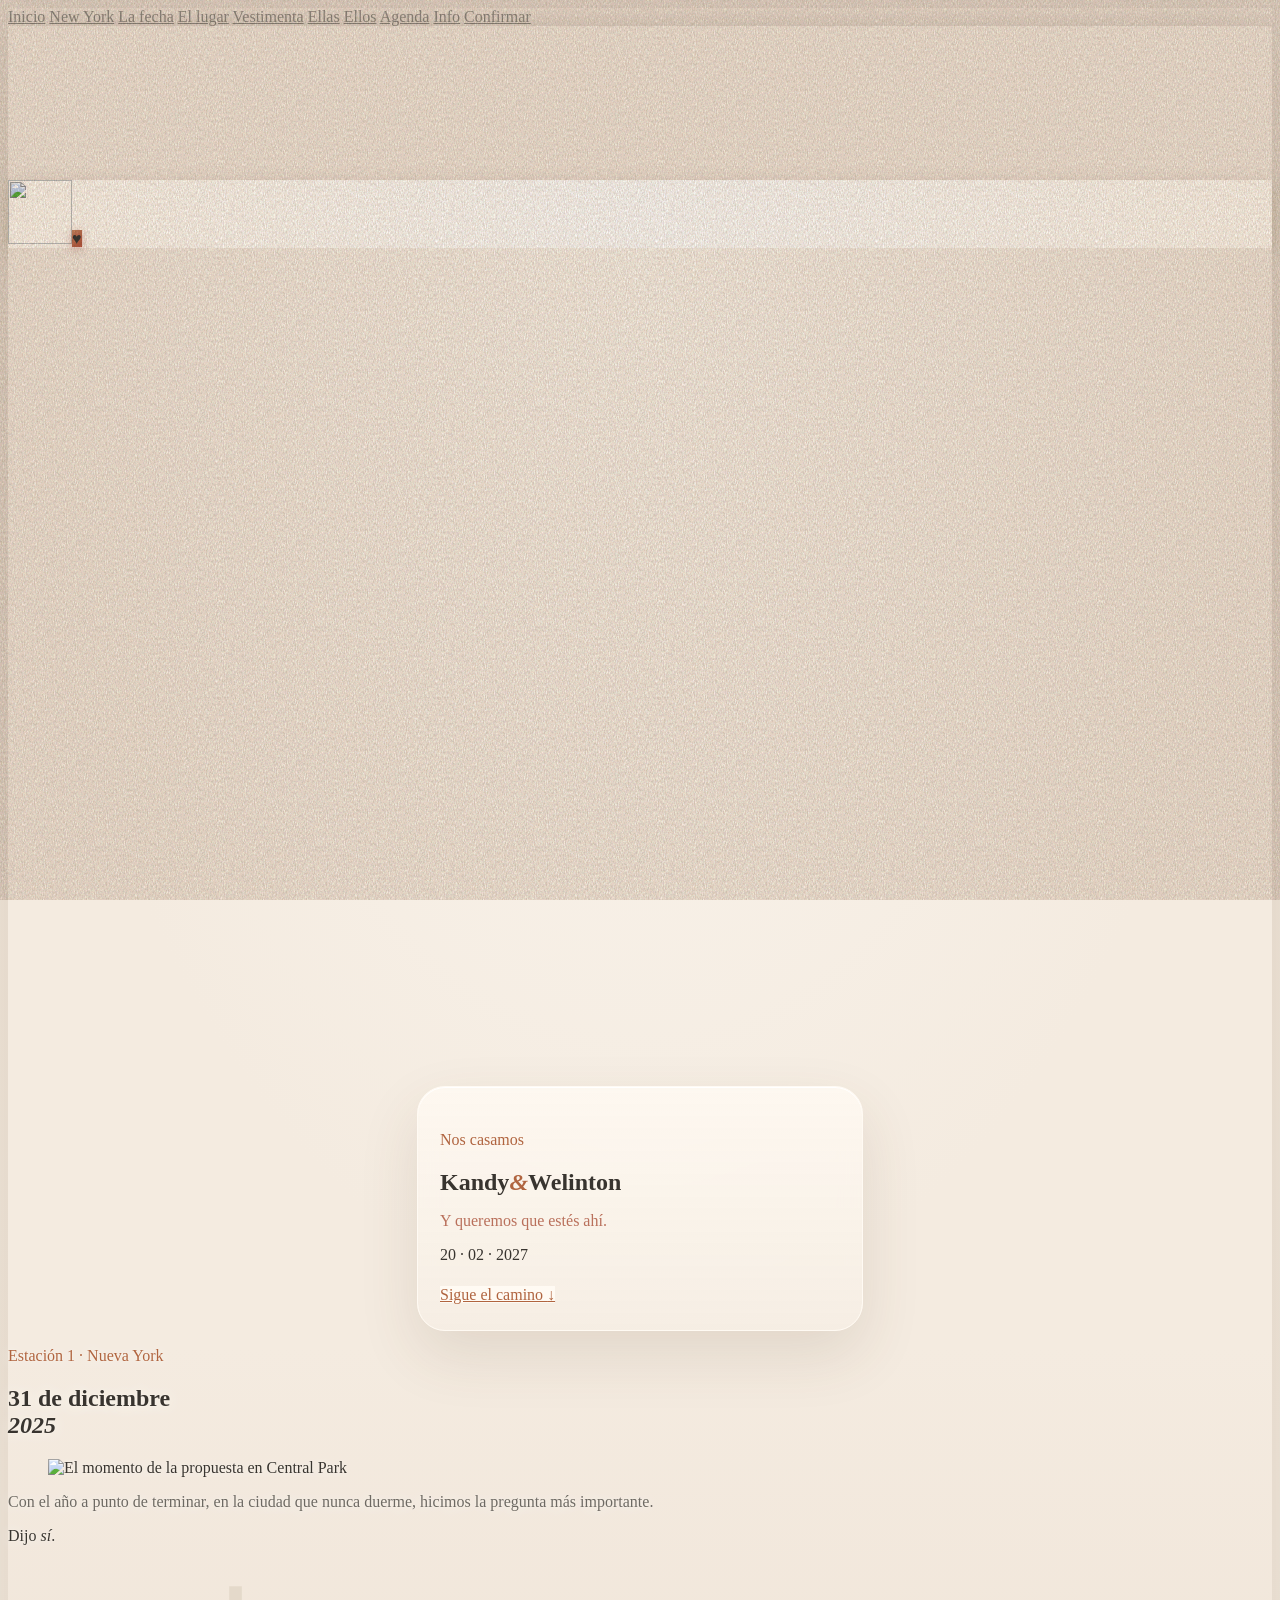
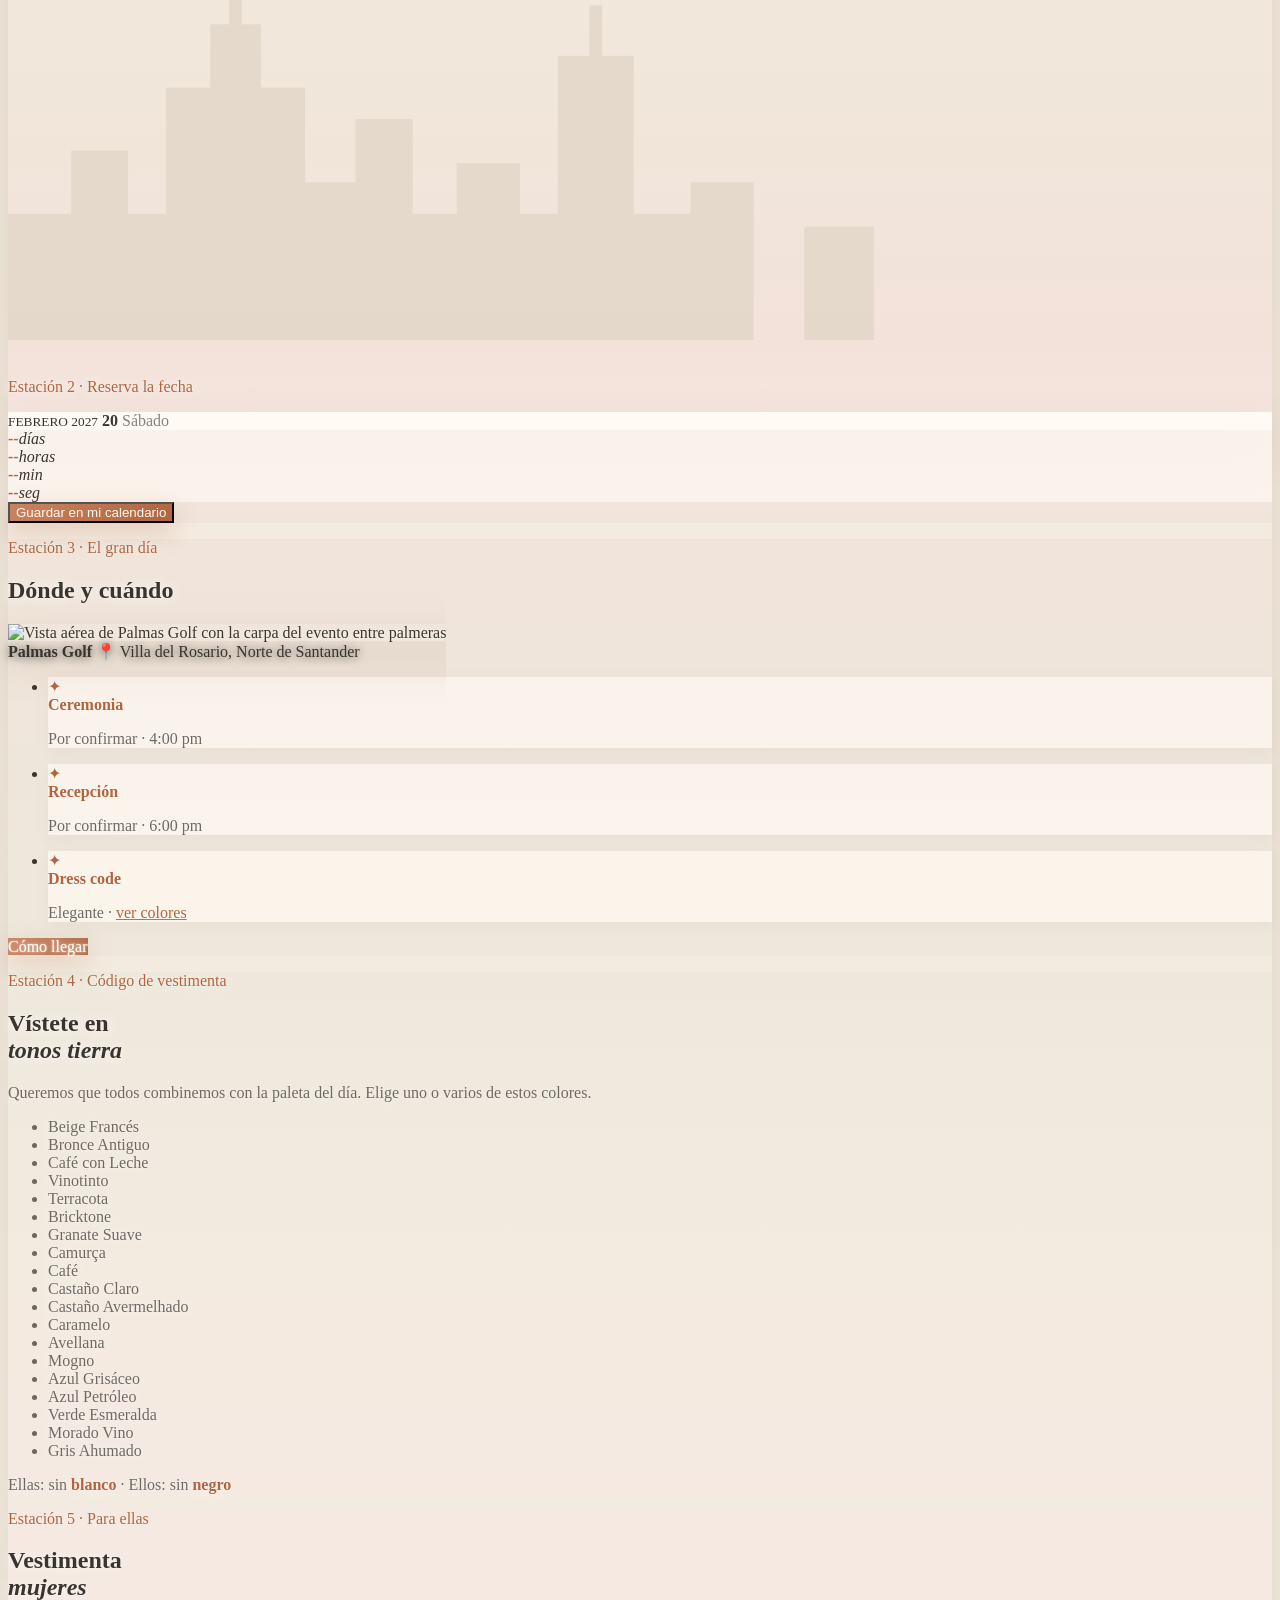
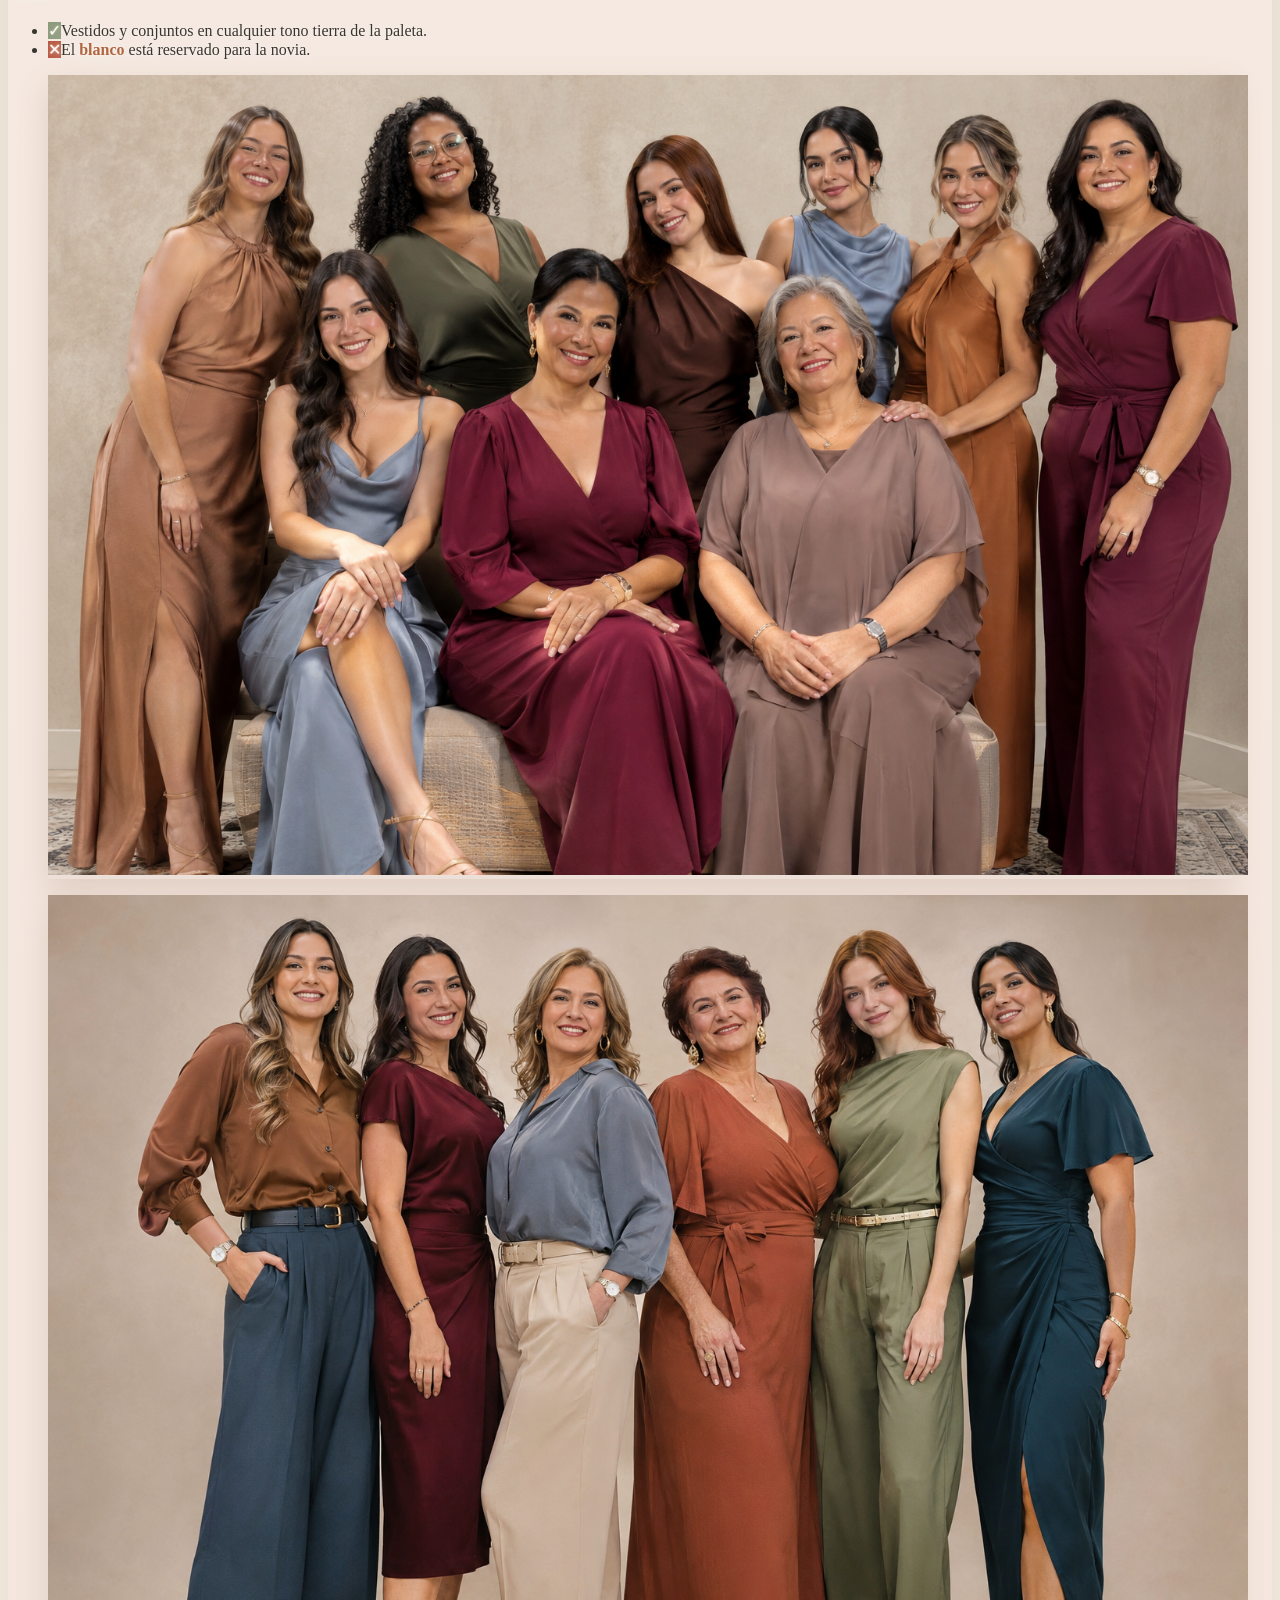
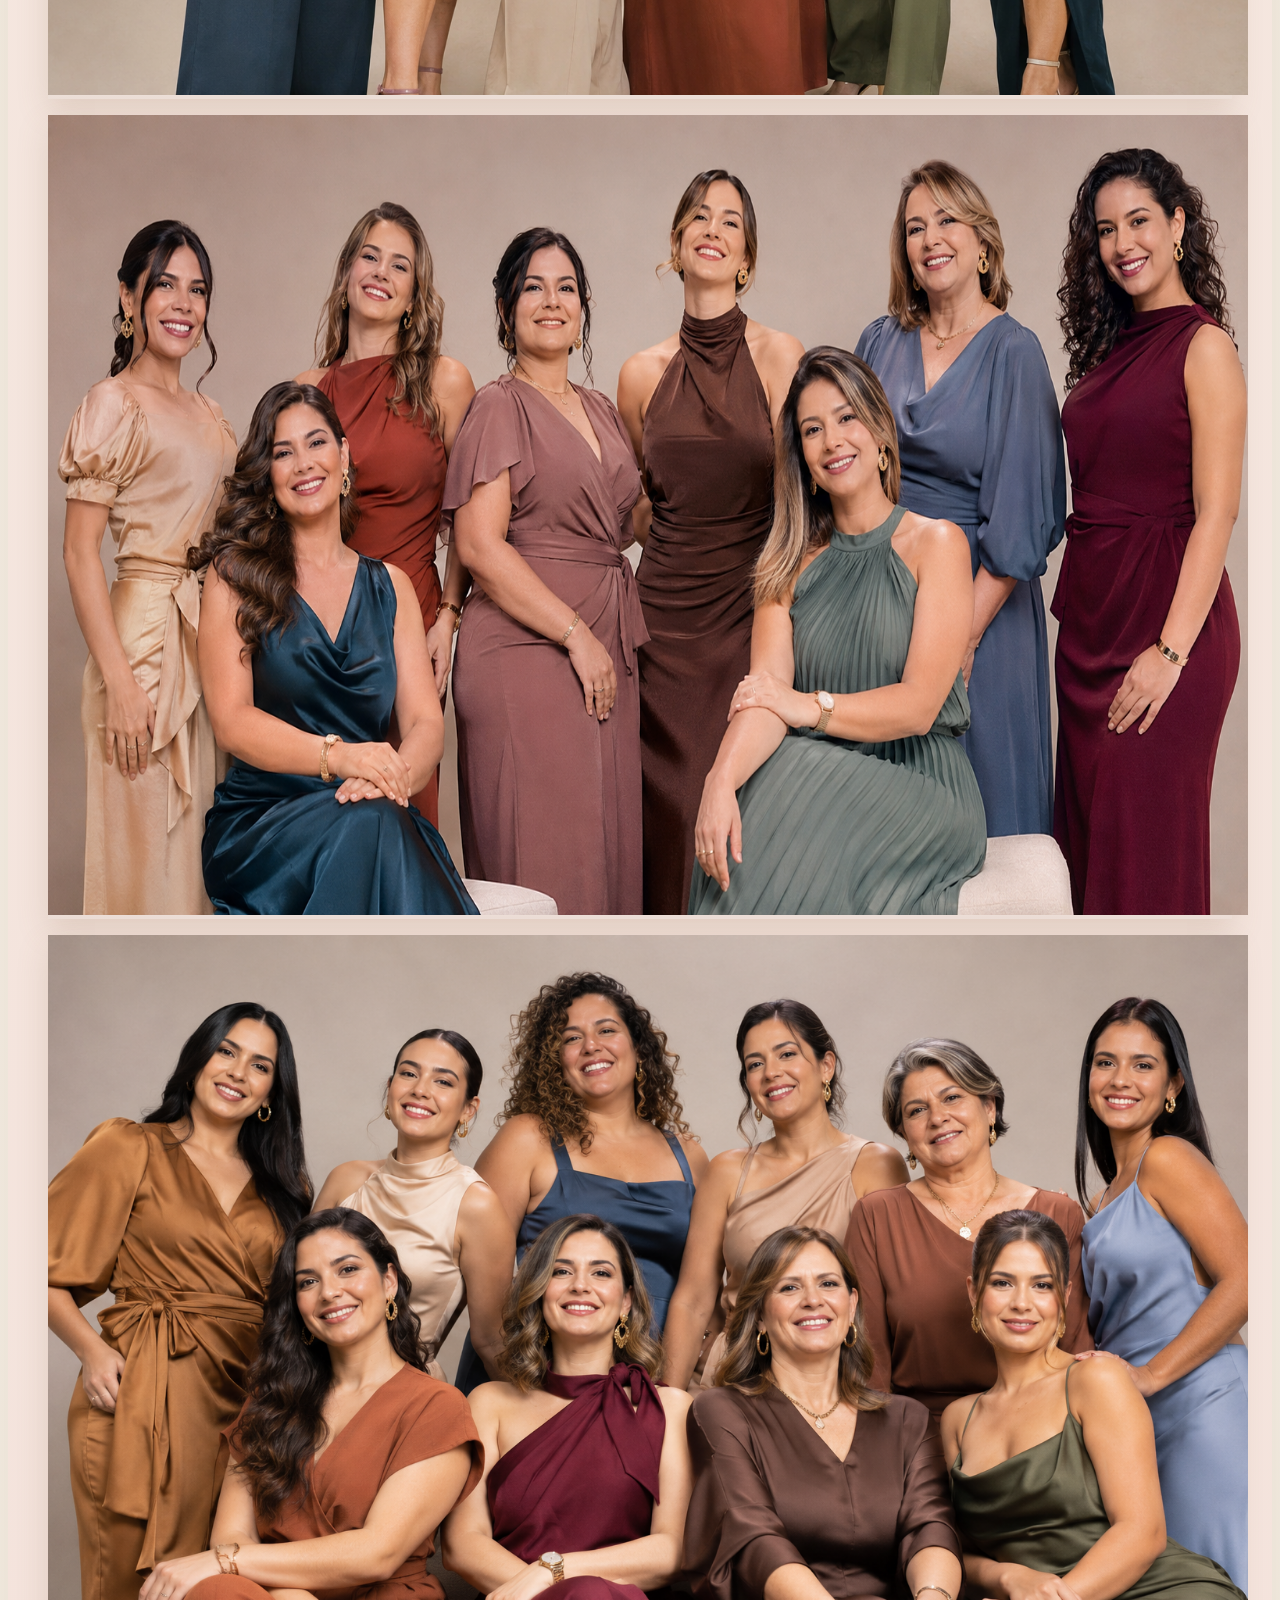
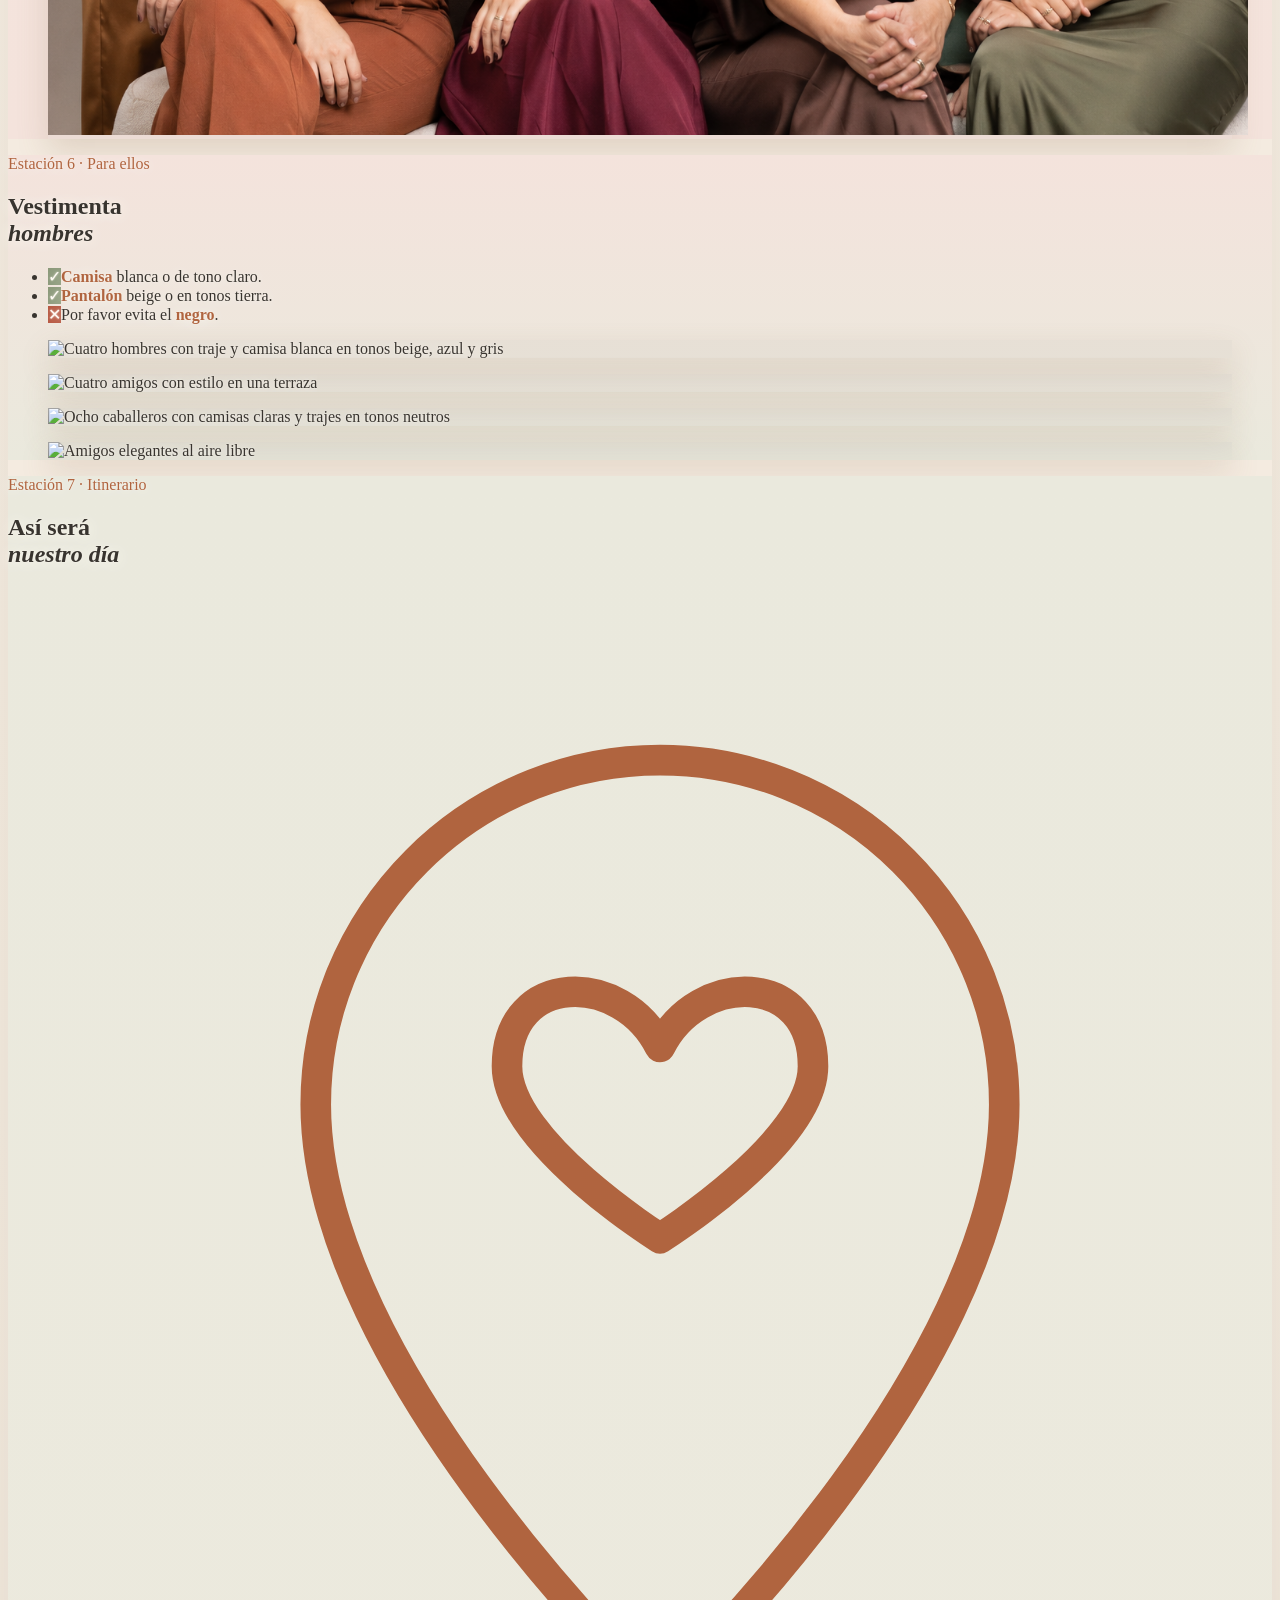
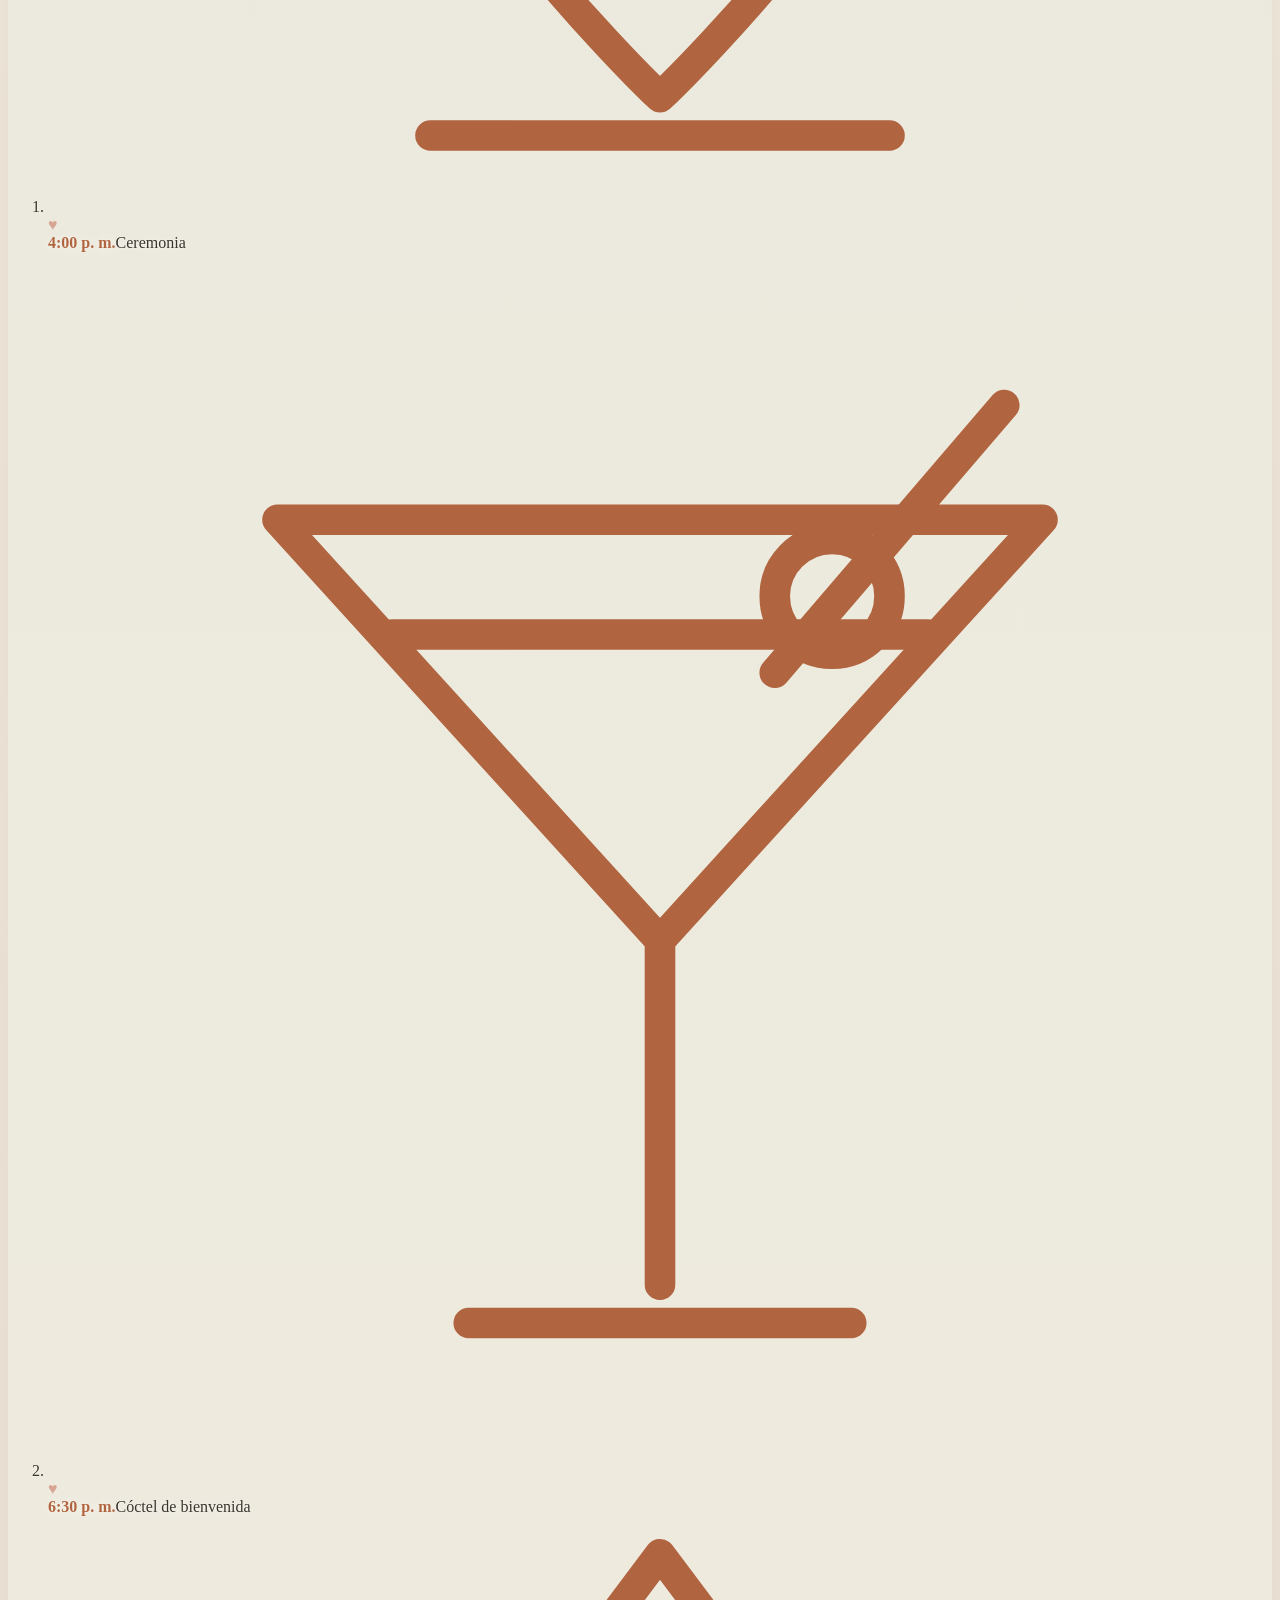
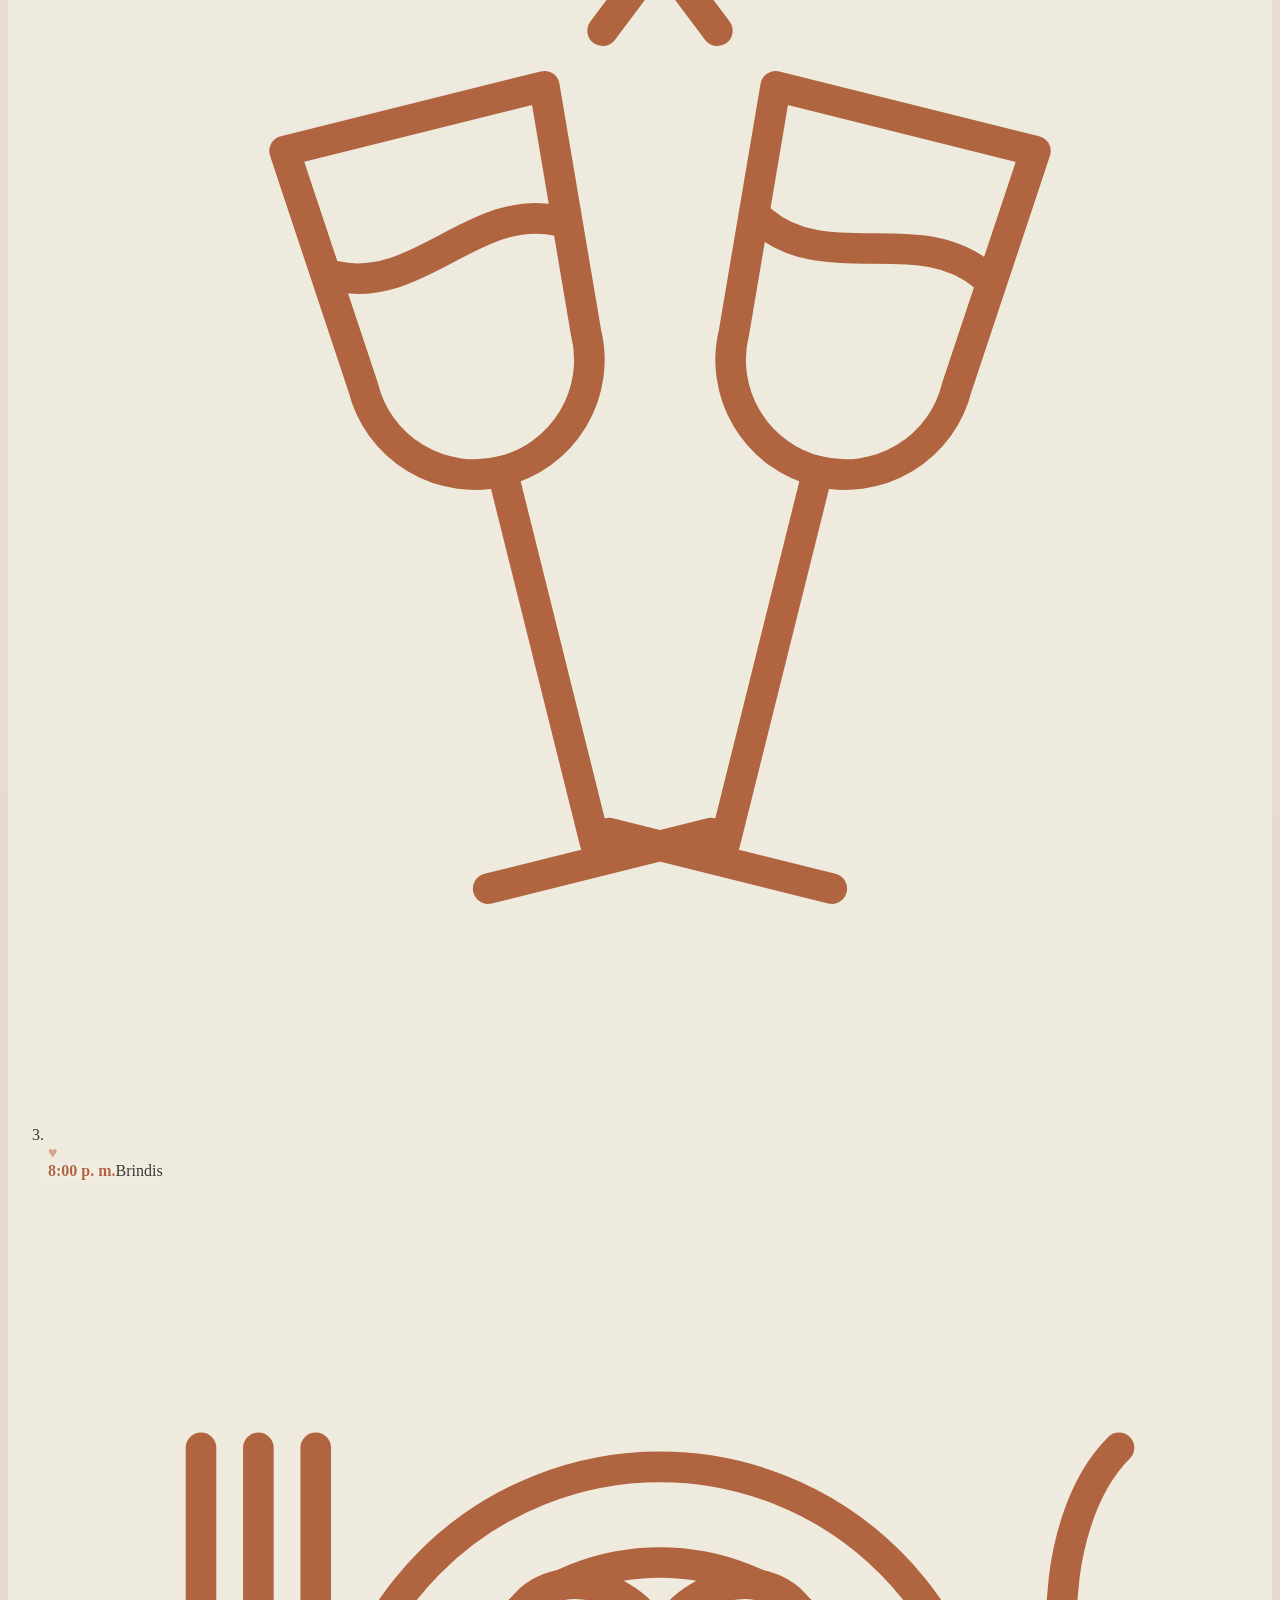
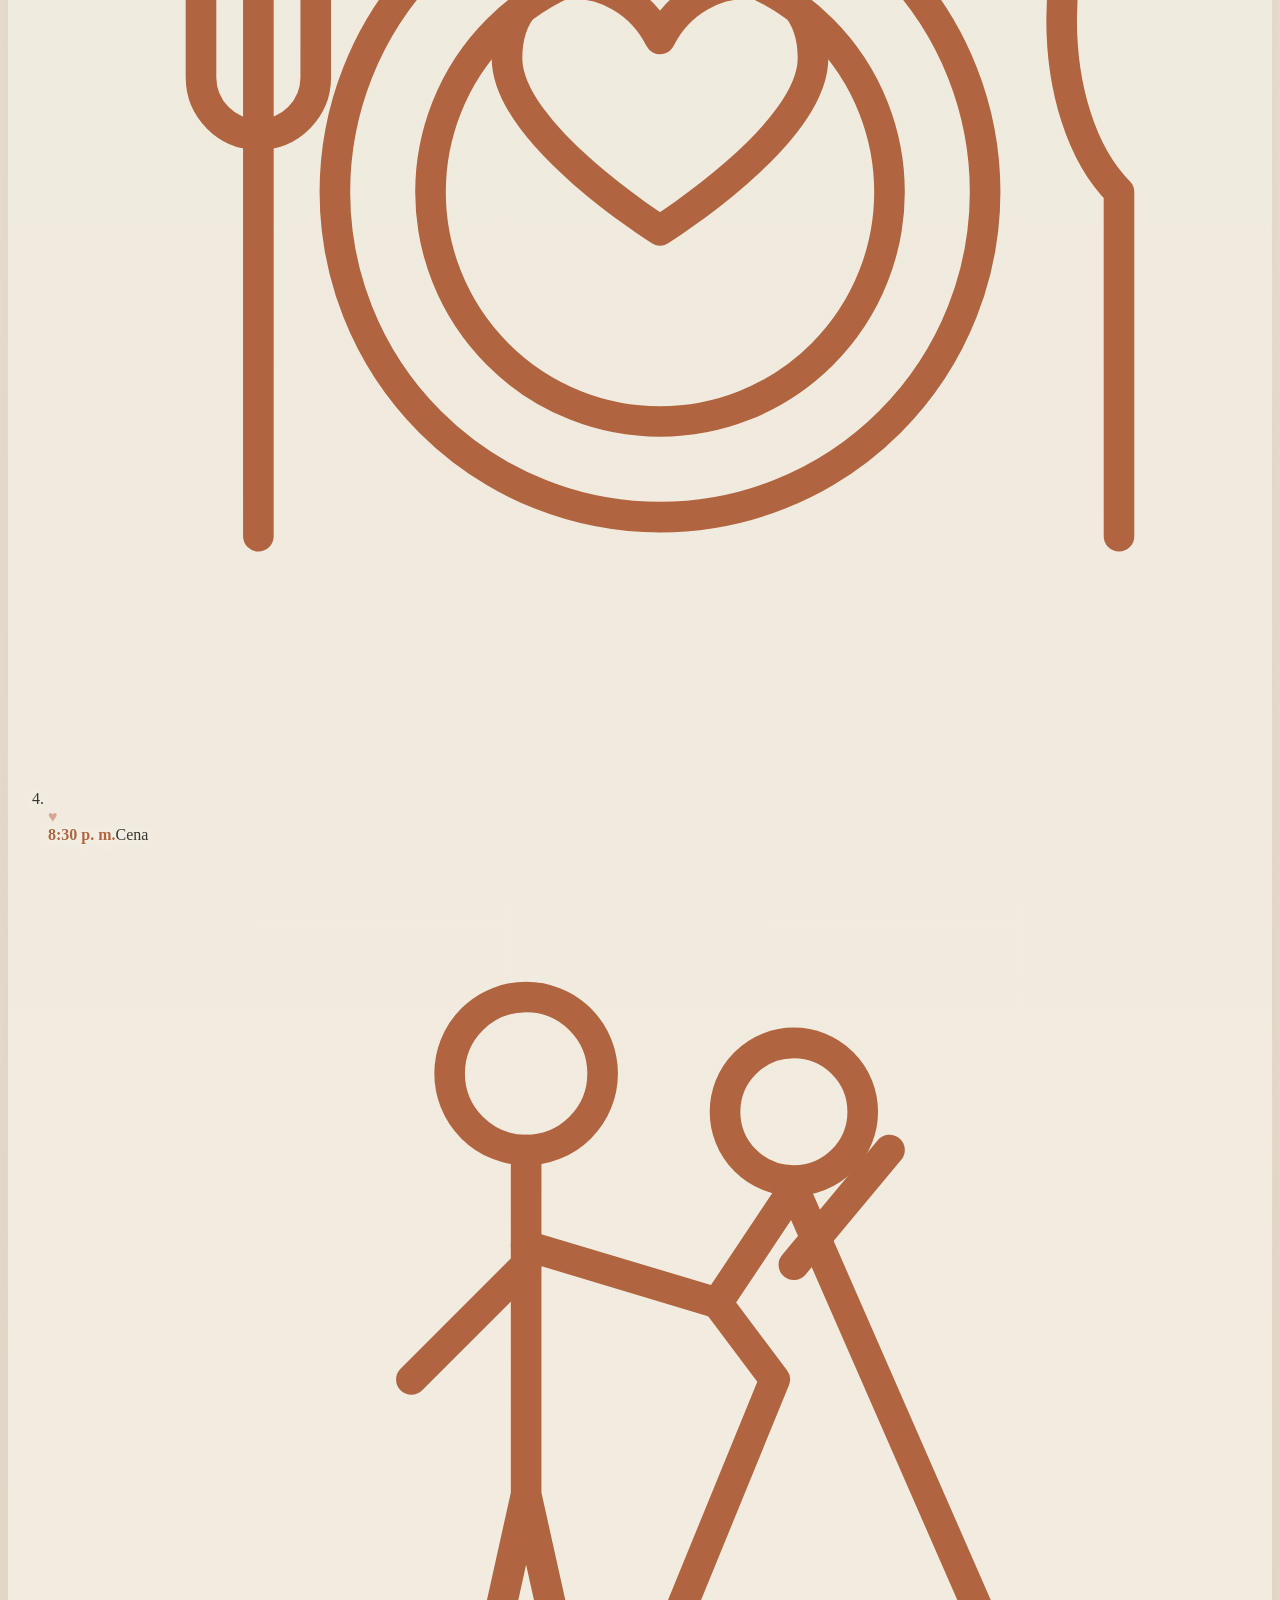
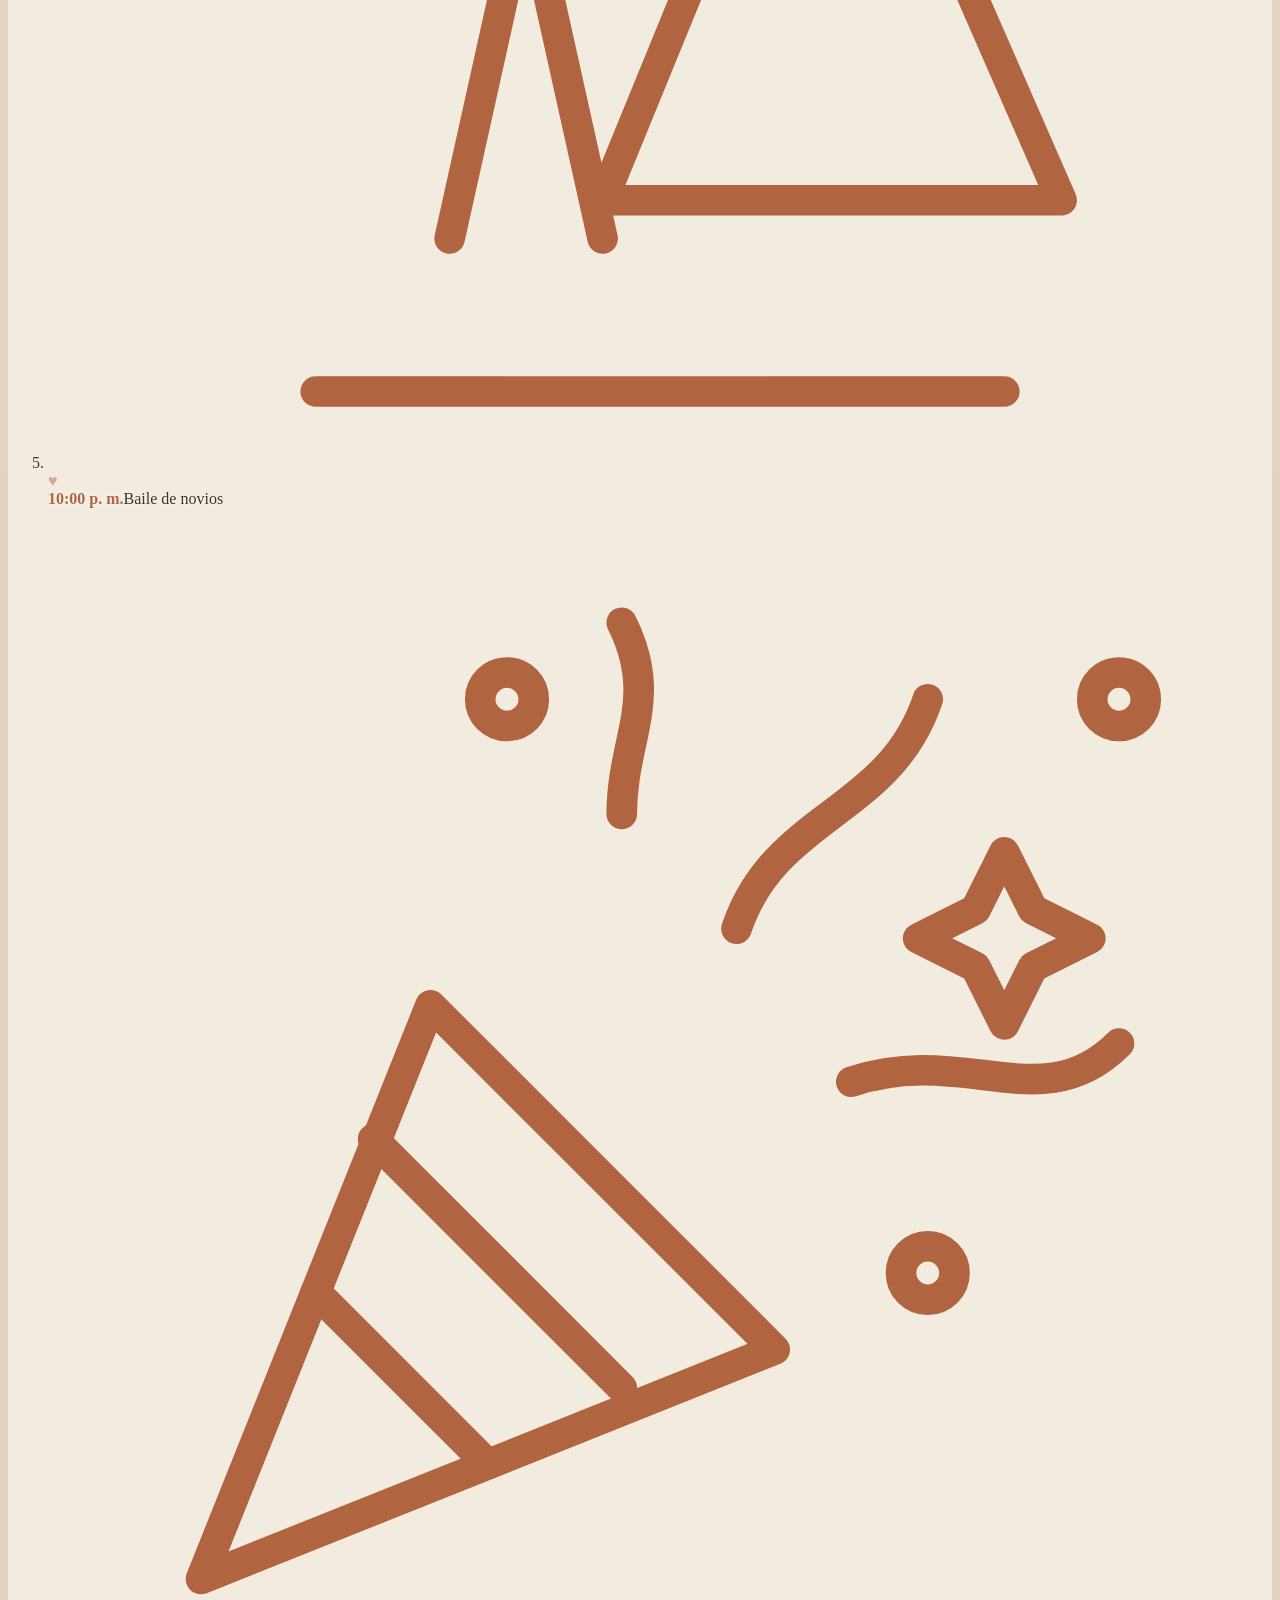
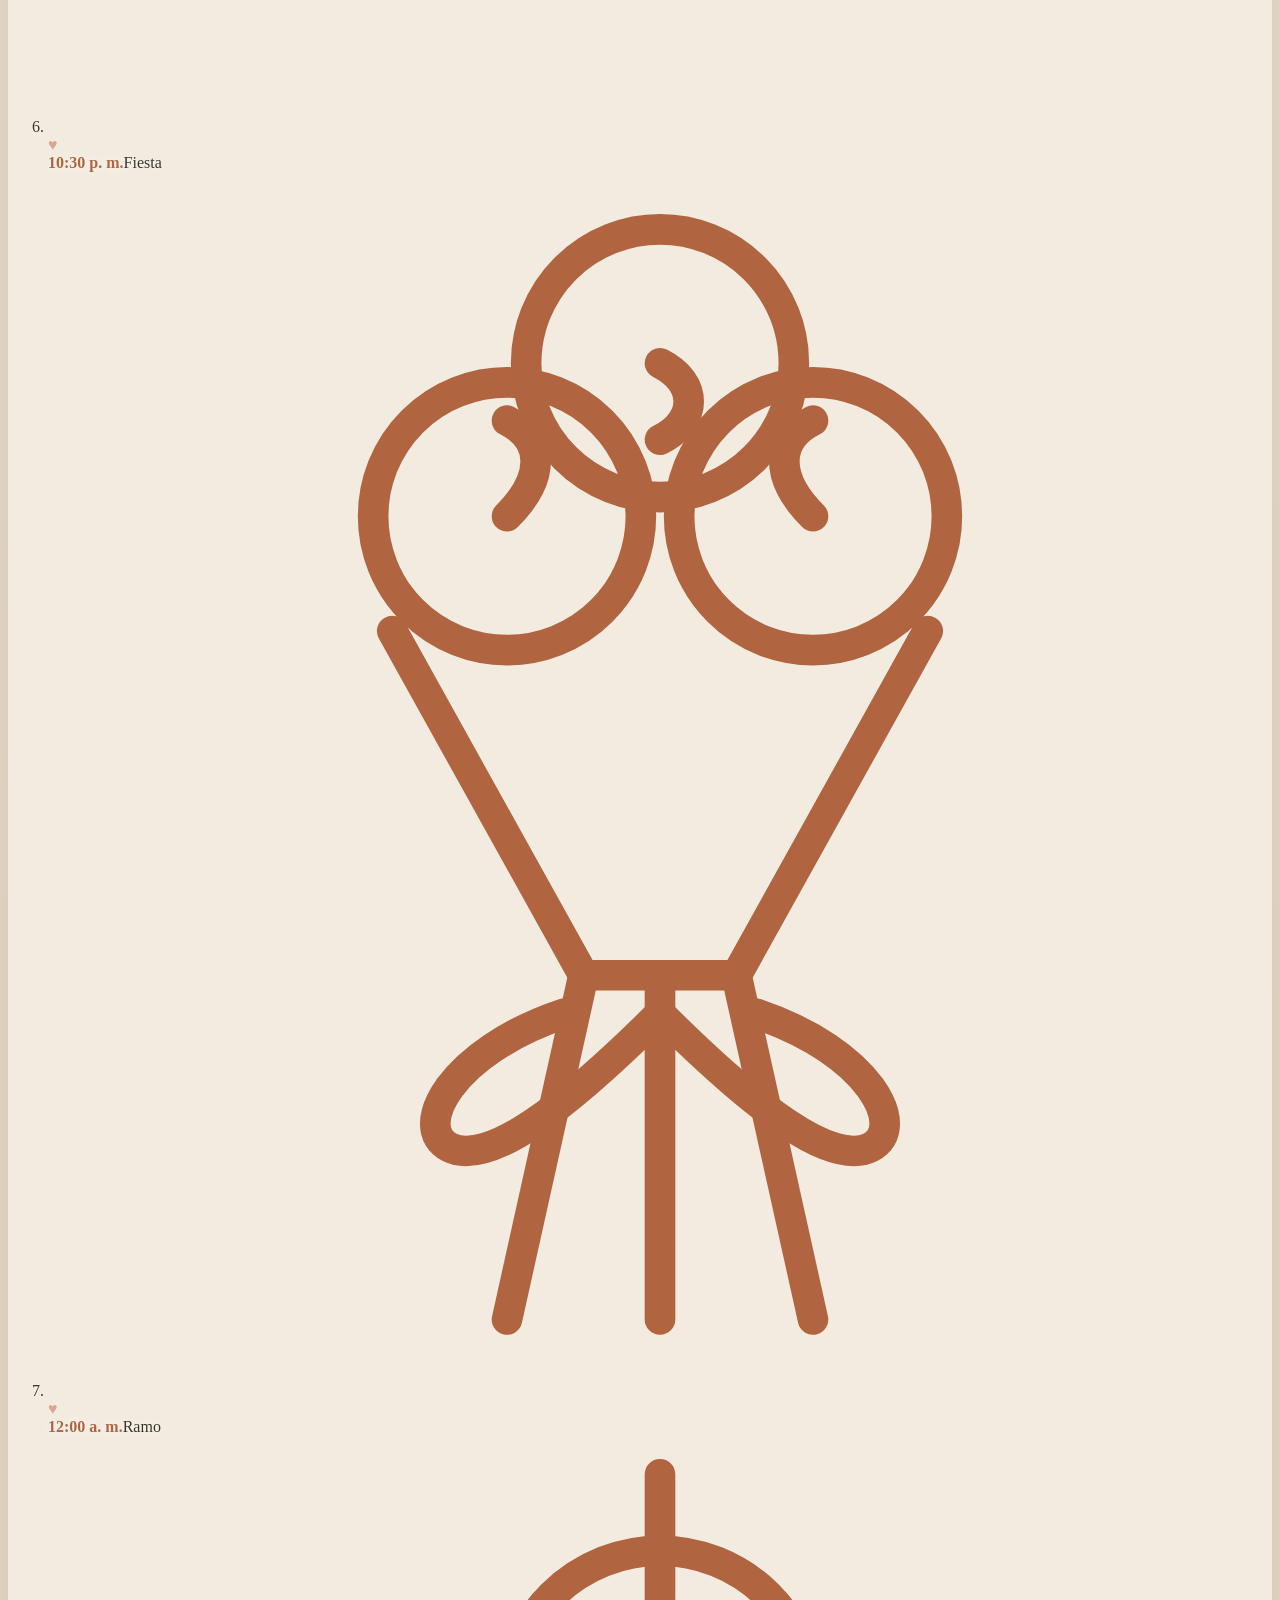
==== commit 0dd826a0: "feat: add new theme stylesheet for light linen design and update HTML files to include it" ====
--- a/Matrimonio-Tarjeta de presentacion/index.html
+++ b/Matrimonio-Tarjeta de presentacion/index.html
@@ -13,6 +13,7 @@
 <link rel="preconnect" href="https://fonts.gstatic.com" crossorigin>
 <link href="https://fonts.googleapis.com/css2?family=Fraunces:ital,opsz,wght@0,9..144,300;0,9..144,400;0,9..144,500;1,9..144,300;1,9..144,400&family=Jost:wght@300;400;500&family=Parisienne&display=swap" rel="stylesheet">
 <link rel="stylesheet" href="style.css">
+<link rel="stylesheet" href="tema-lino.css"> <!-- tema de prueba: quitar esta linea vuelve al morado -->
 </head>
 <body>
 
--- a/Matrimonio-Tarjeta de presentacion/tema-lino.css
+++ b/Matrimonio-Tarjeta de presentacion/tema-lino.css
@@ -0,0 +1,144 @@
+/* =====================================================================
+   TEMA LINO · tierra clara (prueba)
+   Se carga DESPUÉS de style.css y sobrescribe solo colores.
+   Para volver al tema morado: quita la línea <link ... tema-lino.css>
+   ===================================================================== */
+:root{
+  --linen:#f4ebe0;      /* fondo lino */
+  --linen2:#efe4d6;
+  --paper:#fffaf3;      /* tarjetas */
+  --ink:#38342f;        /* texto principal (carbón cálido) */
+  --ink-soft:#38342fb8;
+  --clay:#b0643f;       /* terracota: acentos y títulos */
+  --clay-2:#c9845f;
+  --sage:#8a9878;       /* salvia */
+  --blush:#d9a593;      /* rubor */
+  --gilt:#b8935a;       /* dorado envejecido: líneas */
+  --line:#38342f1f;
+  /* variables originales que se reutilizan */
+  --gold:var(--clay);
+  --rose:#b9705b;
+  --accent:#b5523b;
+  --bg:var(--linen);
+  --deep:#e6dccf;
+}
+
+/* ---------- base ---------- */
+body{background:var(--deep);color:var(--ink)}
+@media(min-width:560px){body{background:radial-gradient(circle at 50% 30%,#f7f0e7,#e2d6c6 75%)}}
+#journey{background:var(--linen);box-shadow:0 0 80px #8a6a4a22}
+p{color:var(--ink-soft)}
+h1{color:var(--ink);text-shadow:0 2px 24px #fffaf3cc}
+h1 em{color:var(--clay)}
+h2{color:var(--ink)}
+.big{color:var(--ink)}
+.kicker{color:var(--clay)}
+.lead{color:var(--rose)}
+.sign{color:var(--clay)}
+
+/* Textura de lino (ruido SVG muy suave sobre cada sección) */
+.station::before{content:"";position:absolute;inset:0;z-index:0;pointer-events:none;opacity:.45;mix-blend-mode:multiply;
+  background-image:url("data:image/svg+xml,%3Csvg xmlns='http://www.w3.org/2000/svg' width='220' height='220'%3E%3Cfilter id='n'%3E%3CfeTurbulence type='fractalNoise' baseFrequency='.9 .35' numOctaves='3' stitchTiles='stitch'/%3E%3CfeColorMatrix values='0 0 0 0 .55 0 0 0 0 .45 0 0 0 0 .35 0 0 0 .18 0'/%3E%3C/filter%3E%3Crect width='100%25' height='100%25' filter='url(%23n)'/%3E%3C/svg%3E")}
+
+/* ---------- fondos por estación (crema → rubor → salvia, sin cafés) ---------- */
+.hero{background:radial-gradient(ellipse at 50% 0%,#fbf6ef 0%,var(--linen) 70%)}
+.ny{background:linear-gradient(var(--linen),#f1e6da 60%,#f3e2da)}
+.date-s{background:linear-gradient(#f3e2da,#f5e7e0 60%,#f1e4da)}
+.place{background:linear-gradient(#f1e4da,#eee8dc)}
+.dress{background:linear-gradient(#eee8dc,#f4ebe0 60%,#f5e9e1)}
+.ellas{background:linear-gradient(#f5e9e1,#f4e3dc)}
+.ellos{background:linear-gradient(#f4e3dc,#eae9dd)}
+.agenda{background:linear-gradient(#eae9dd,#f2ebdf 50%,#f4ebe0)}
+.guide{background:linear-gradient(#f4ebe0,#f3e5dc)}
+.rsvp{background:linear-gradient(#f3e5dc,#f4ebe0 60%,var(--linen))}
+.hero::after{background:linear-gradient(135deg,#fffaf333,transparent 45%,#d9a59326)}
+
+/* ---------- legibilidad sobre fotos ---------- */
+/* halo crema suave: el texto oscuro no se pierde cuando pasa sobre una foto */
+.box{text-shadow:0 0 2px #fffaf3cc,0 1px 14px #fffaf3}
+/* Inicio: la foto ocupa la primera pantalla; la tarjeta arranca abajo,
+   sobre la parte donde la foto ya se difumina (se asoma para invitar a bajar) */
+.hero{align-items:start;min-height:auto;padding-top:76vh;padding-top:76svh}
+.hero-ph{height:94vh;height:94svh;object-position:50% 30%;
+  -webkit-mask-image:linear-gradient(#000 66%,transparent 99%);mask-image:linear-gradient(#000 66%,transparent 99%)}
+/* Inicio: tarjeta de lino translúcida (vidrio esmerilado) sobre la foto */
+.hero .box{max-width:400px;margin:0 auto;padding:28px 22px 26px;border-radius:28px;
+  background:linear-gradient(180deg,#fffaf3d1,#f6eee4e6);
+  -webkit-backdrop-filter:blur(10px) saturate(1.1);backdrop-filter:blur(10px) saturate(1.1);
+  border:1px solid #fffaf3;box-shadow:0 24px 60px #5a40281f,inset 0 1px 0 #fff;text-shadow:none}
+.hero .kicker{margin-bottom:14px}
+.hero h1{text-shadow:none;margin-bottom:12px}
+.hero .lead{margin-bottom:14px}
+.hero .date{margin-bottom:22px;color:var(--ink)}
+.hero .go{background:#fffaf3;border-color:#b0643f55}
+/* fotos de fondo más tenues detrás de texto */
+.ring-ph{opacity:.22}
+.end-ph{opacity:.2}
+.sky{fill:#e3d8c9;opacity:.9}
+
+/* ---------- camino + perrita ---------- */
+#road-bg{stroke:#38342f2e}
+#road-fg{stroke:var(--gilt)}
+#walker{background:radial-gradient(circle at 50% 40%,#fff,var(--paper));border-color:var(--gilt);box-shadow:0 4px 16px #8a6a4a40}
+#walker::before{border-color:var(--gilt)}
+#walker b{background:linear-gradient(135deg,var(--clay-2),var(--accent));box-shadow:0 2px 8px #b5523b66}
+
+/* ---------- nav ---------- */
+#nav{background:linear-gradient(#f4ebe0f2,#f4ebe000)}
+#nav a{color:#38342f80}
+#nav a.on{color:var(--clay)}
+#nav a.on i{background:var(--clay);box-shadow:0 0 10px #b0643f88}
+#bar{background:var(--clay);box-shadow:none}
+
+/* ---------- botones ---------- */
+.go{color:var(--clay);border-color:#b0643f66}
+.btn{color:#fffaf3;background:linear-gradient(135deg,var(--clay-2),var(--clay));box-shadow:0 8px 24px #b0643f40}
+.btn.ghost{background:transparent;color:var(--ink);border:1px solid #38342f40;box-shadow:none}
+.btn.wa{background:var(--paper);color:var(--ink);border:1px solid #25d36699}
+
+/* ---------- fecha ---------- */
+.cal{background:var(--paper);color:var(--ink);border-top-color:var(--clay);box-shadow:0 18px 44px #8a6a4a2e}
+.cal span{color:#38342f99}
+.count div{background:#fffaf3b3;border-color:var(--line)}
+.count b{color:var(--clay)}
+.count i{color:var(--ink)}
+
+/* ---------- info / lugar ---------- */
+.info li{background:#fffaf3b3;border-color:var(--line);box-shadow:0 4px 14px #8a6a4a12}
+.info span,.info b,.info a{color:var(--clay)}
+.info p span{color:inherit}
+.venue{border-color:#fffaf3;box-shadow:0 18px 40px #8a6a4a40}
+.venue-tx{text-shadow:0 1px 10px #000a}
+
+/* ---------- vestimenta ---------- */
+.palette li{color:var(--ink-soft)}
+.palette i{border-color:#fffaf3;box-shadow:0 6px 14px #8a6a4a33}
+.note b{color:var(--clay)}
+.strip i{border-color:#fffaf3;box-shadow:0 2px 6px #8a6a4a26}
+.rules li{color:var(--ink)}
+.rules span{background:var(--sage);color:#fffaf3}
+.rules .no span{background:var(--accent);color:#fffaf3}
+.rules b{color:var(--clay)}
+.looks figure{background:#38342f0a}
+.looks.wide figure{box-shadow:0 12px 30px #8a6a4a33;border-color:#fffaf3}
+.looks .empty{border-color:#38342f33}
+.looks .empty span{color:#38342f80}
+
+/* ---------- itinerario ---------- */
+.timeline::before{background:linear-gradient(transparent,var(--gilt) 3%,var(--gilt) 97%,transparent)}
+.timeline .ic{color:var(--clay);filter:none}
+.timeline .dot{color:var(--blush);text-shadow:none}
+.timeline .tx b{color:var(--clay)}
+.timeline .tx span{color:var(--ink)}
+
+/* ---------- confirmación ---------- */
+.rsvp-card{background:linear-gradient(160deg,#fffaf3e6,#fffaf3b3);border-color:#b8935a55;box-shadow:0 18px 40px #8a6a4a24,inset 0 1px 0 #fff}
+.field>span{color:var(--clay)}
+.field small{color:#38342f88}
+.select::after{border-color:var(--clay)}
+.field select,.field textarea{color:var(--ink);background:#fff;border-color:#38342f26}
+.field textarea::placeholder{color:#38342f66}
+.field select:focus,.field textarea:focus{border-color:var(--clay);box-shadow:0 0 0 4px #b0643f22}
+#rsvp-status{color:var(--clay)}
+.or{color:#38342f88}
+.or::before,.or::after{background:#38342f22}
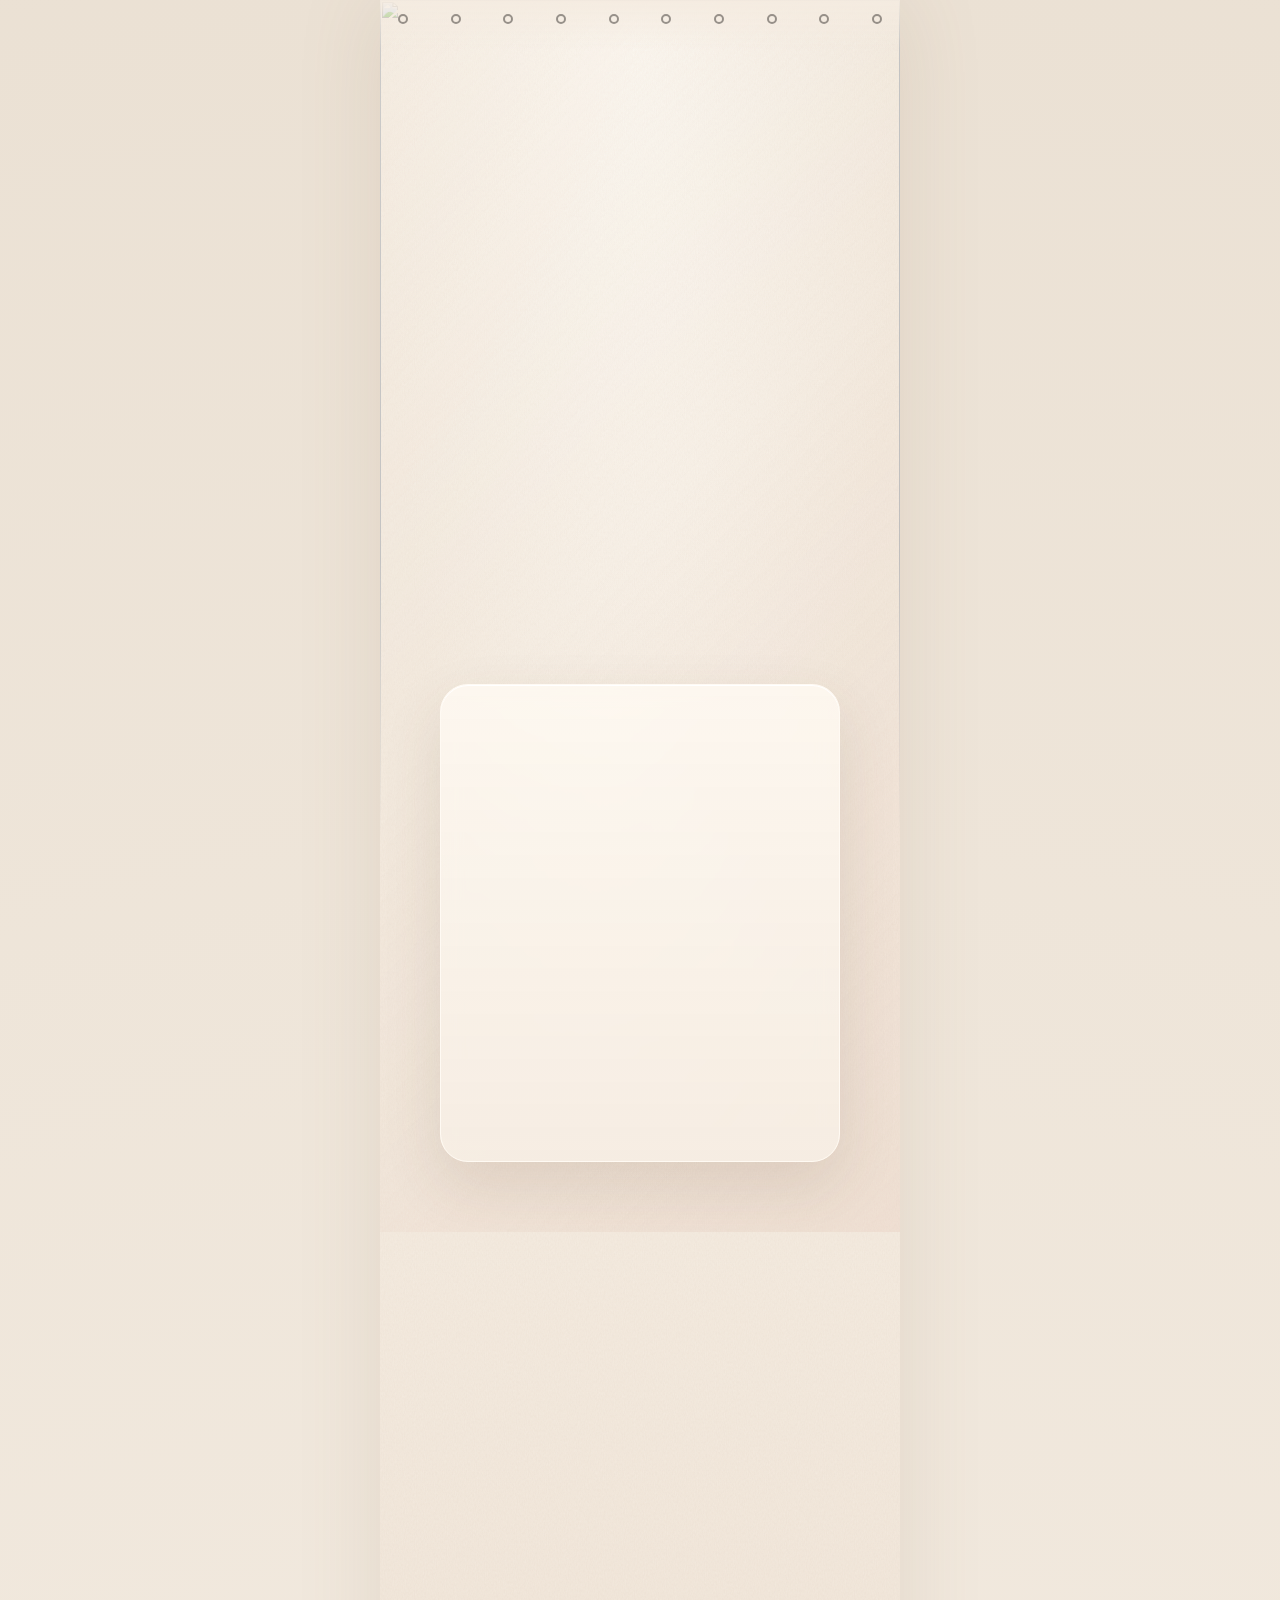
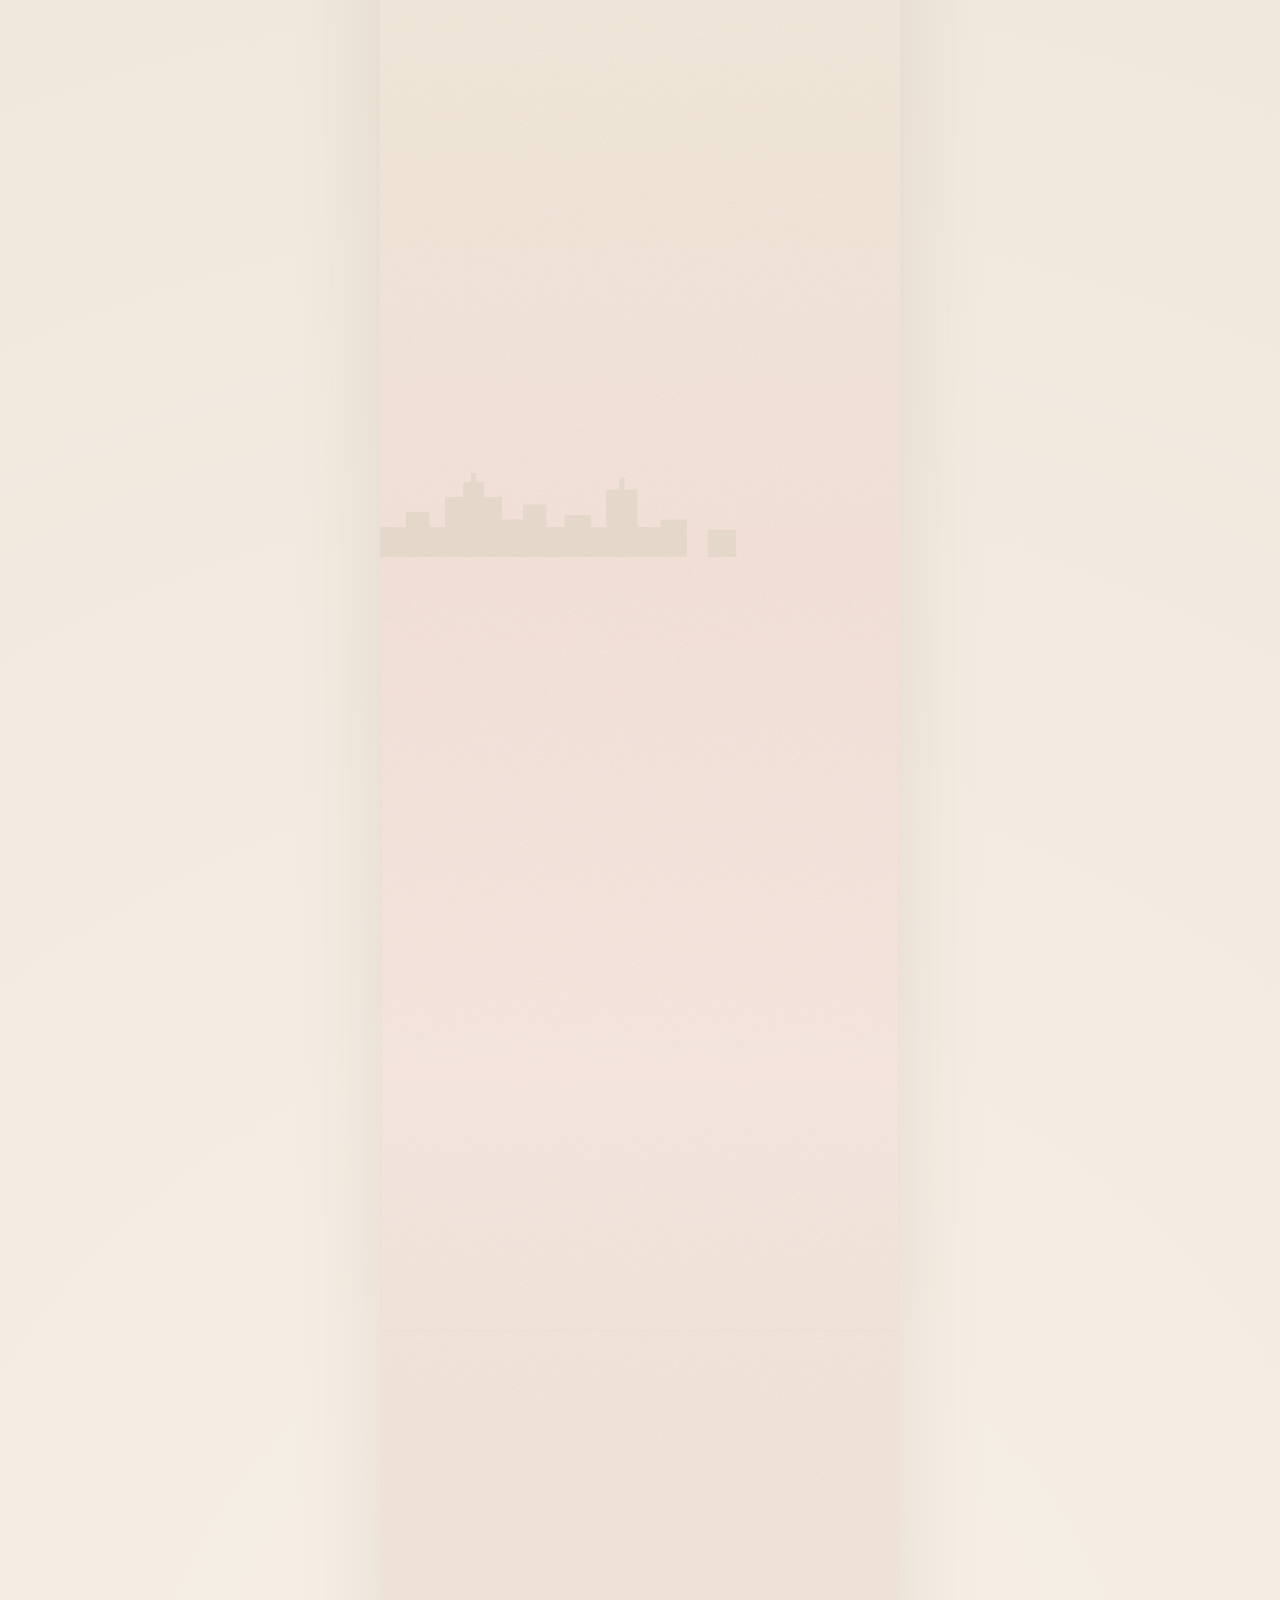
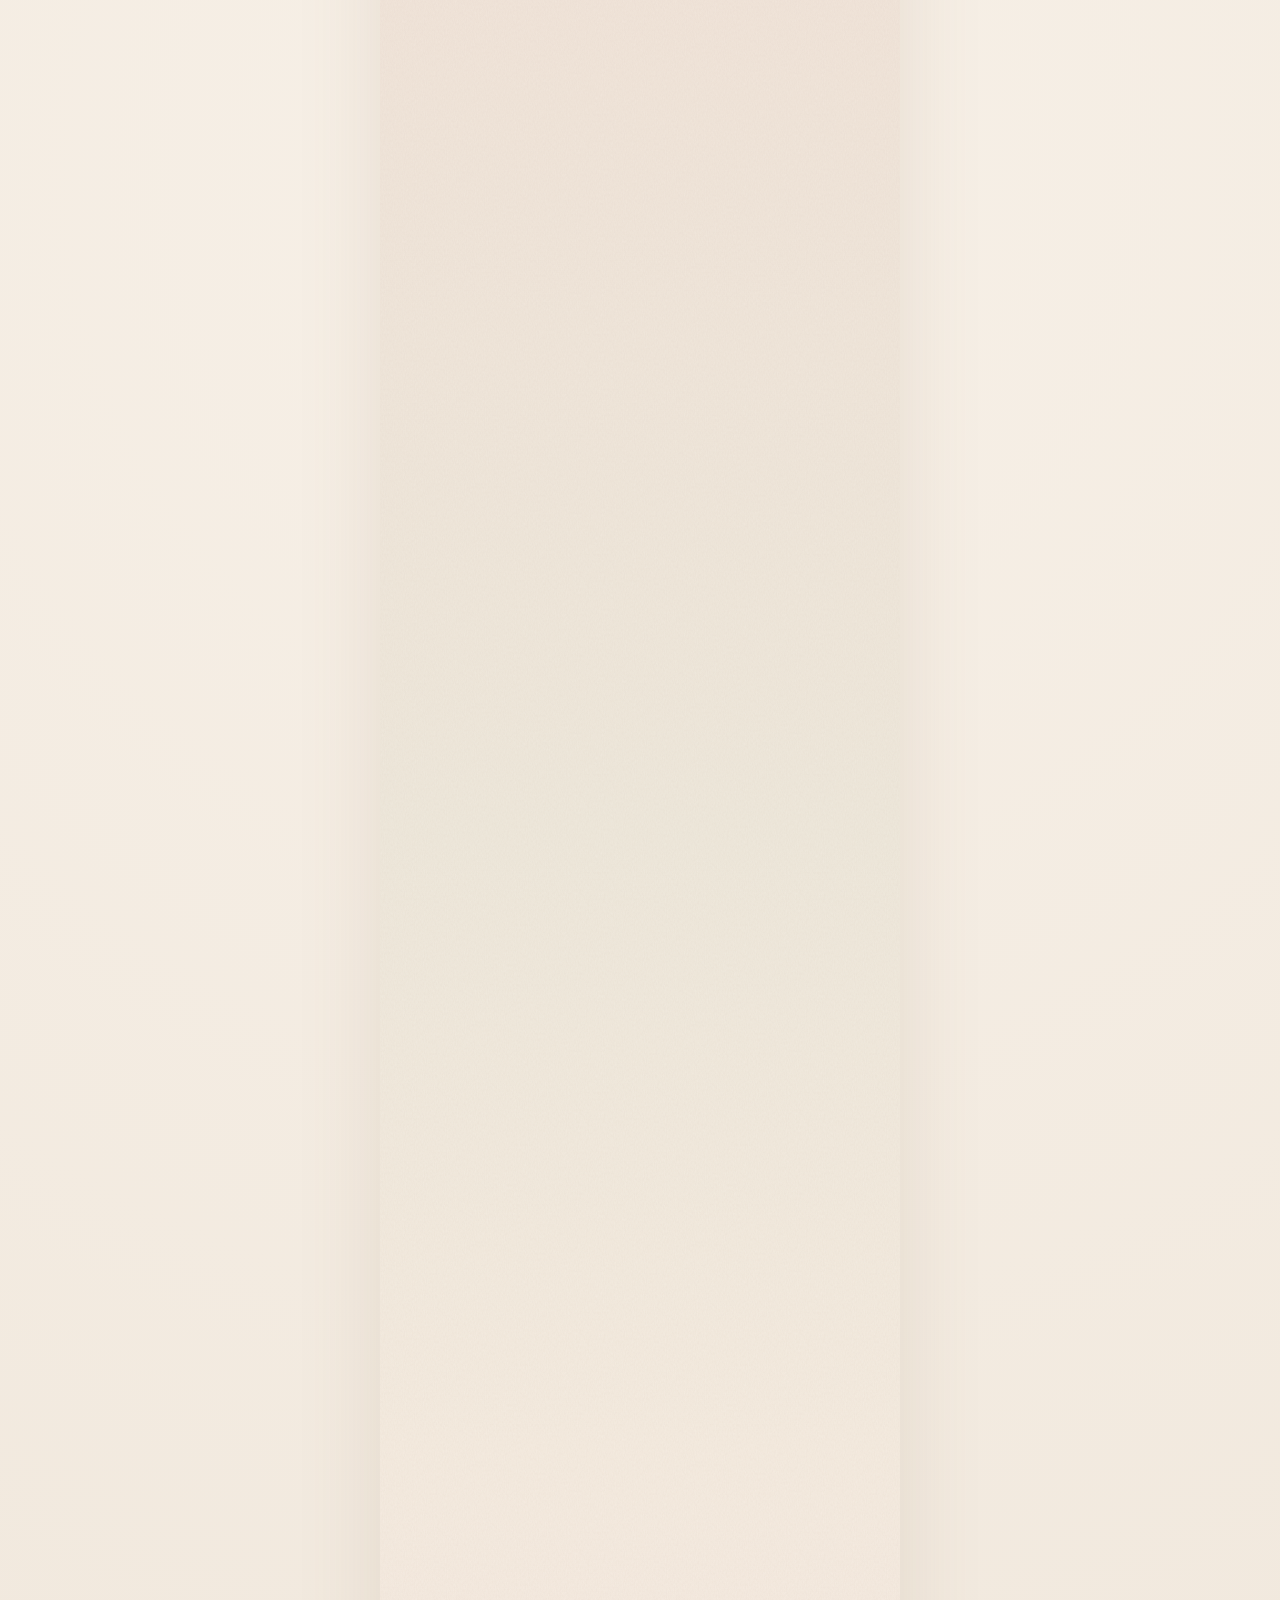
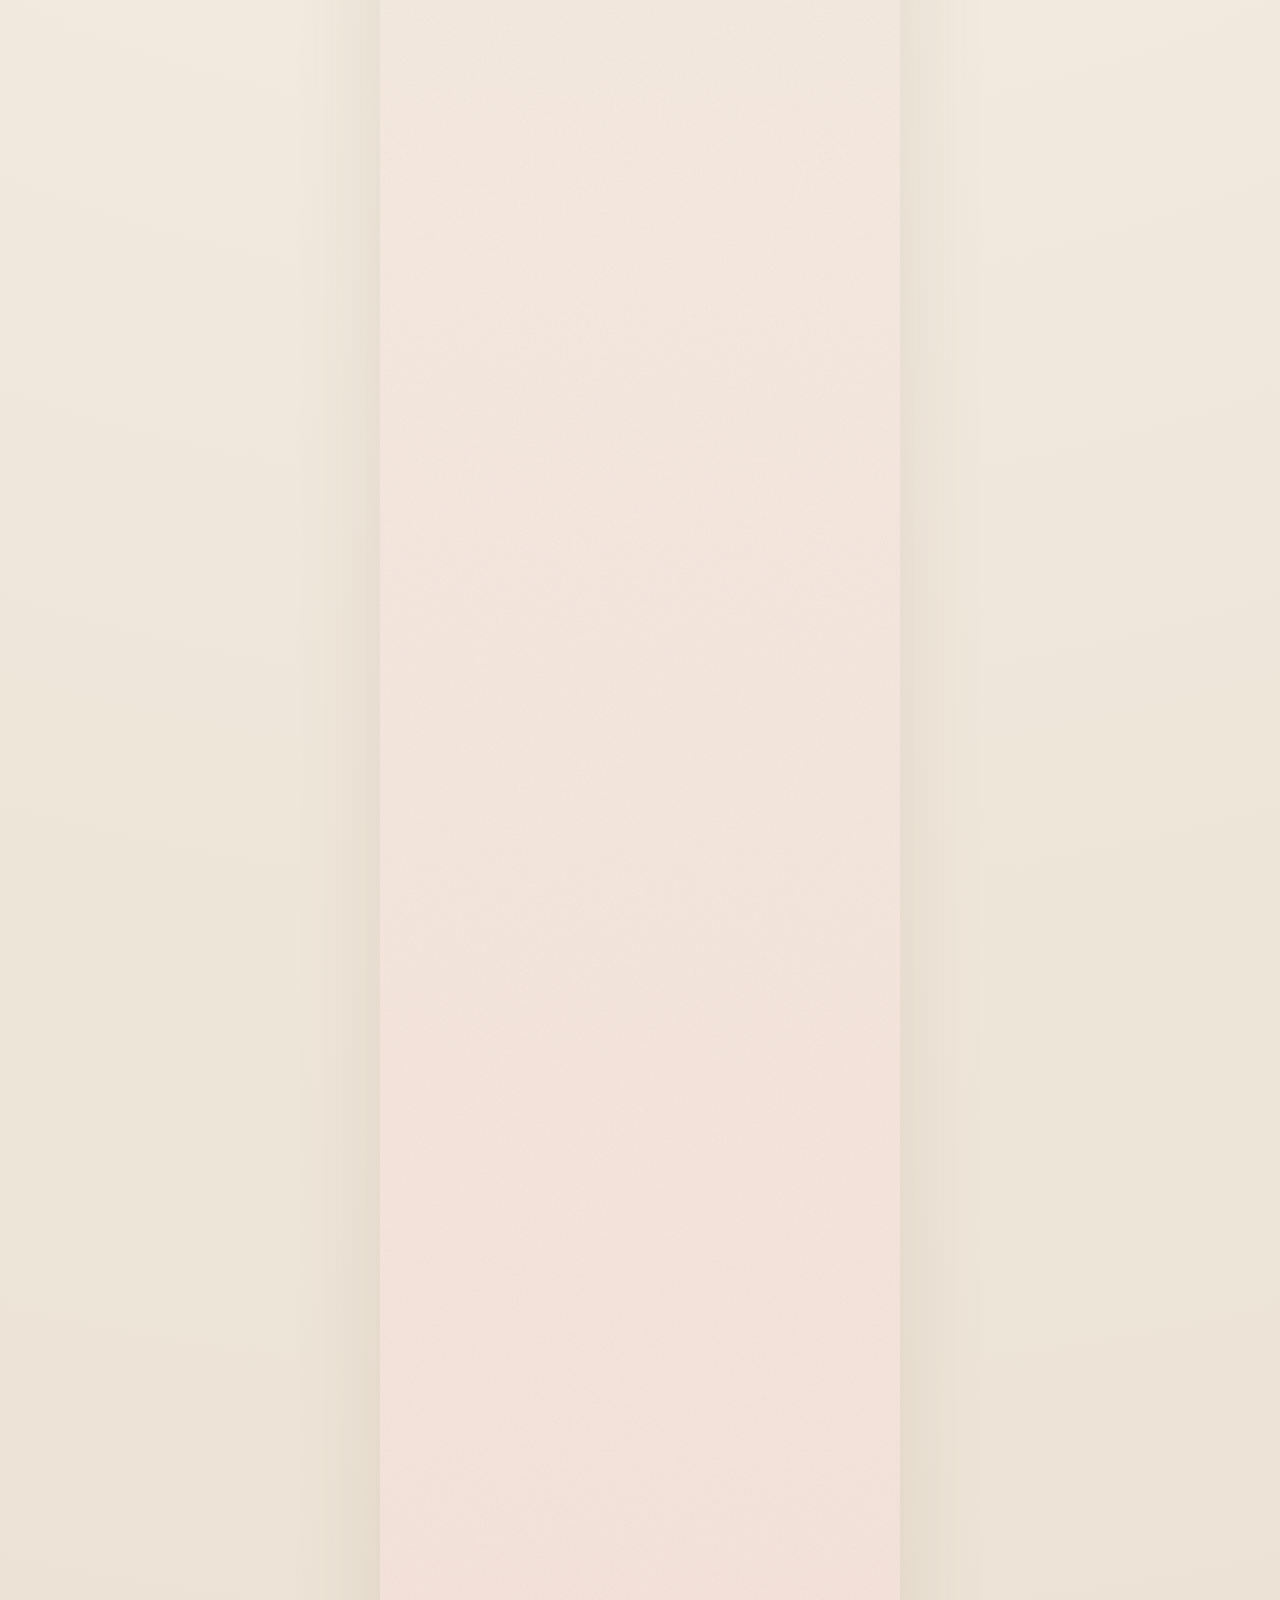
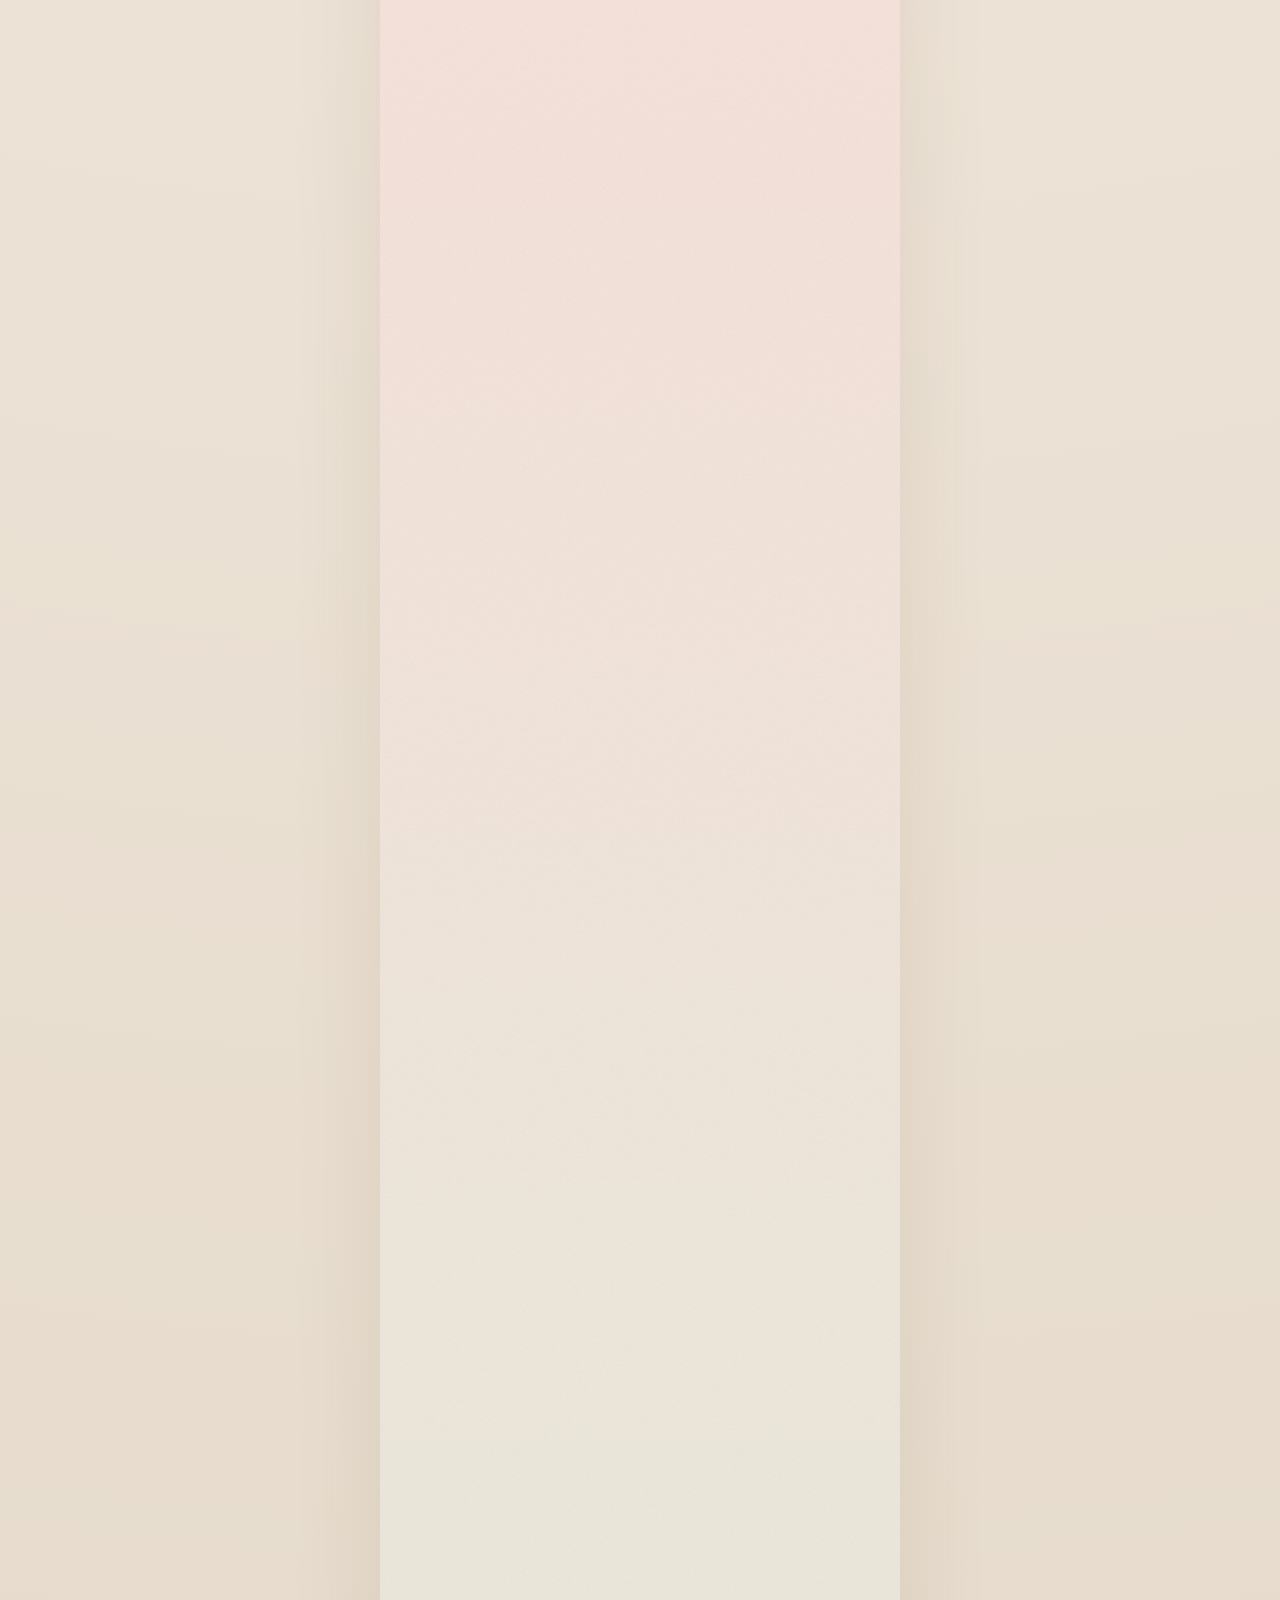
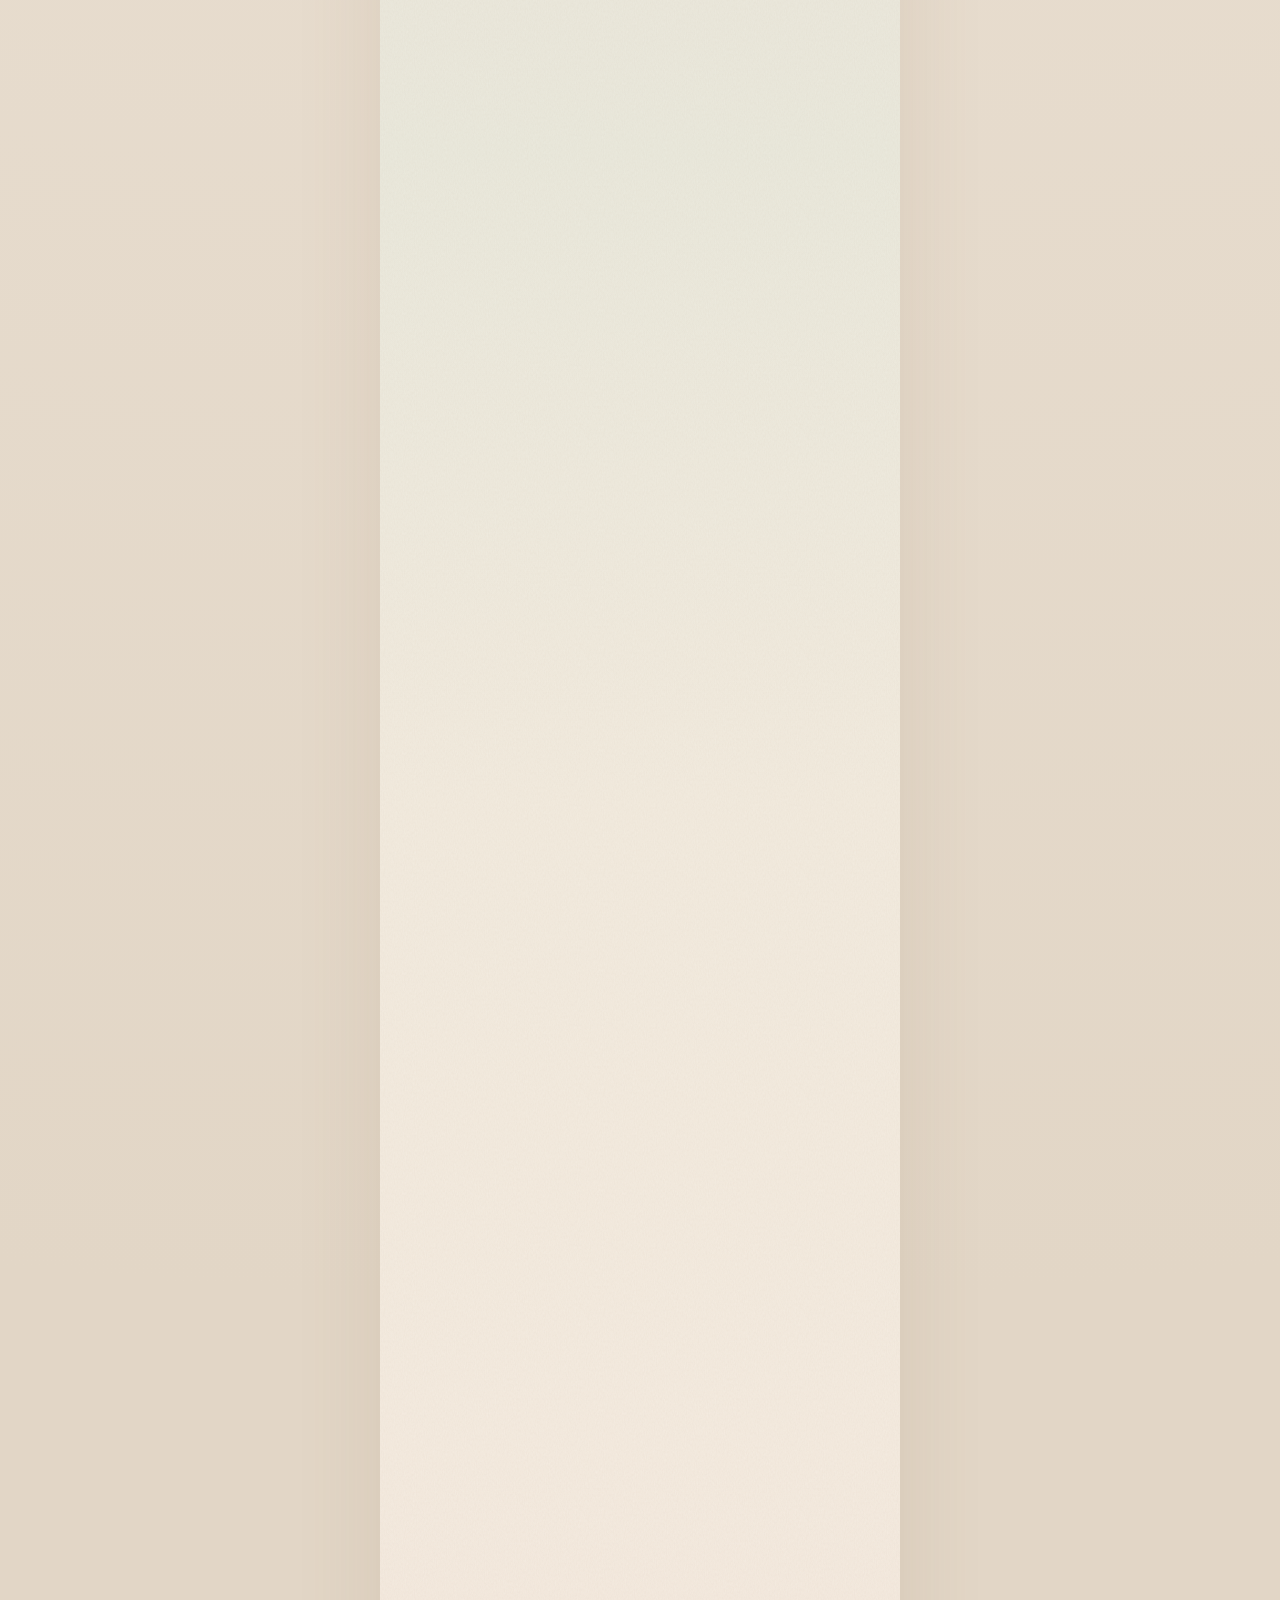
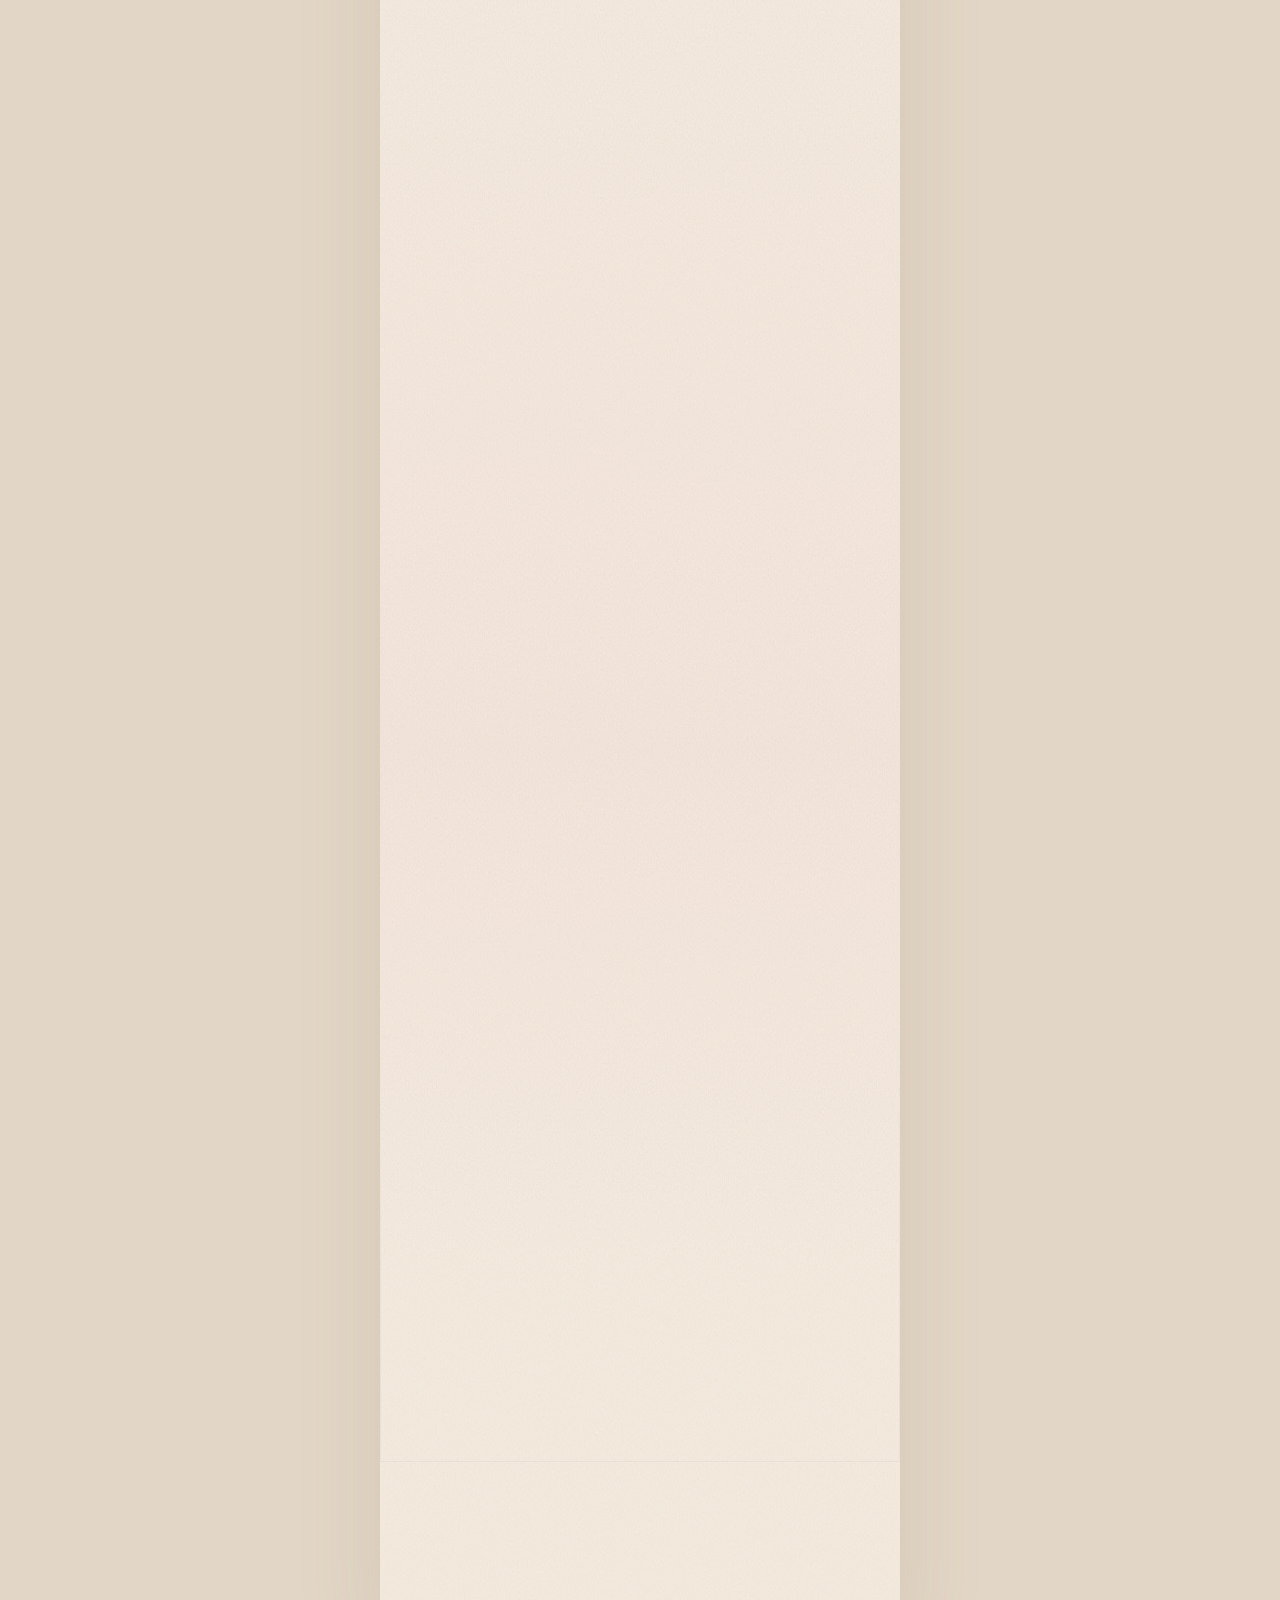
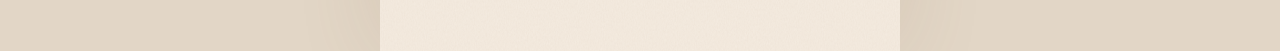
==== commit 6f63d169: "feat: update RSVP options and styles for improved user interaction" ====
--- a/Matrimonio-Tarjeta de presentacion/index.html
+++ b/Matrimonio-Tarjeta de presentacion/index.html
@@ -132,8 +132,9 @@
         <li style="--c:#46524f"><i></i>Verde Esmeralda</li>
         <li style="--c:#6e4552"><i></i>Morado Vino</li>
         <li style="--c:#757575"><i></i>Gris Ahumado</li>
-      </ul>
-      <p class="note reveal d4">Ellas: sin <b>blanco</b> · Ellos: sin <b>negro</b></p>
+        <li style="--c:#b8923f"><i></i>Mostaza</li>
+      </ul>
+      <p class="note reveal d4">El <b>blanco</b> está reservado para la novia<br>y el <b>negro</b> para el novio</p>
     </div>
   </section>
 
@@ -216,7 +217,7 @@
       <h2 class="reveal d1">¿Nos acompañas?</h2>
       <p class="reveal d2">Confirma tu asistencia para que tu lugar esté listo.</p>
       <a class="btn reveal d3" id="yes" target="_blank" rel="noopener">¡Sí, allí estaré!</a>
-      <a class="btn ghost reveal d4" id="no" target="_blank" rel="noopener">No podré ir</a>
+      <a class="btn btn-alt reveal d4" id="no" target="_blank" rel="noopener">No podré ir</a>
       <p class="sign reveal d4"><span data-bind="n1">Kandy</span> &amp; <span data-bind="n2">Welinton</span></p>
     </div>
   </section>
--- a/Matrimonio-Tarjeta de presentacion/style.css
+++ b/Matrimonio-Tarjeta de presentacion/style.css
@@ -0,0 +1,239 @@
+:root{
+  /* Paleta noche morada + dorado (los tonos tierra son solo para el código de vestimenta) */
+  --bg:#0b1020; --bg2:#1a1240; --gold:#e8c27a; --rose:#f4b6c2; --ivory:#fdf6ec;
+  --accent:#e8456d; --muted:#6b5a7a; --deep:#05070f;
+  --serif:'Fraunces',Georgia,serif; --script:'Parisienne','Snell Roundhand',cursive; --sans:Jost,system-ui,sans-serif;
+}
+*{box-sizing:border-box;margin:0;padding:0;-webkit-tap-highlight-color:transparent}
+html{scroll-behavior:smooth}
+body{background:var(--deep);color:var(--ivory);font-family:var(--sans);overflow-x:hidden;line-height:1.5}
+
+/* Columna tipo móvil, centrada en desktop */
+#journey{position:relative;max-width:520px;margin:0 auto;background:var(--bg);overflow:hidden;
+  box-shadow:0 0 120px rgba(232,194,122,.12)}
+@media(min-width:560px){body{background:radial-gradient(circle at 50% 30%,#1a1240,var(--deep) 70%)}}
+
+/* Camino */
+#road{position:absolute;inset:0;width:100%;height:100%;pointer-events:none;z-index:1}
+#road path,#road-clip path{fill:none;stroke-linecap:round}
+/* Línea dorada: se revela con recorte + contra-desplazamiento (solo transform, sin repintar) */
+#road-clip{position:absolute;left:0;top:0;width:100%;overflow:hidden;pointer-events:none;z-index:1;will-change:transform}
+#road-inner{width:100%;will-change:transform}
+#road-inner svg{display:block}
+#road-bg{stroke:rgba(246,237,225,.18);stroke-width:3;stroke-dasharray:2 12}
+#road-fg{stroke:var(--gold);stroke-width:3.5}
+/* Perrita caminante: solo se anima transform/opacity (GPU), sin repintar */
+#walker{position:absolute;left:0;top:0;z-index:3;width:48px;height:48px;margin:-24px 0 0 -24px;border-radius:50%;
+  background:radial-gradient(circle at 50% 40%,#fff,var(--ivory));border:2px solid var(--gold);
+  box-shadow:0 4px 16px #0008;will-change:transform;backface-visibility:hidden;opacity:0;transition:opacity .3s}
+#walker.ready{opacity:1}
+#walker img{position:absolute;inset:2px;width:40px;height:40px;border-radius:50%;object-fit:contain}
+#walker::before{content:"";position:absolute;inset:-4px;border-radius:50%;border:2px solid var(--gold);
+  animation:halo 1.6s ease-out infinite}
+#walker b{position:absolute;right:-14px;top:50%;width:22px;height:22px;margin-top:-11px;border-radius:50%;display:grid;place-items:center;
+  font-size:12px;font-weight:400;line-height:1;color:#fff;background:linear-gradient(135deg,#ff7a9c,var(--accent));
+  box-shadow:0 2px 8px #e8456d88;animation:beat 1s ease-in-out infinite}
+@keyframes halo{from{transform:scale(1);opacity:.7}to{transform:scale(1.45);opacity:0}}
+@keyframes beat{0%,100%{transform:scale(1)}15%{transform:scale(1.25)}30%{transform:scale(1)}45%{transform:scale(1.15)}}
+
+/* ===== Parallax de fotos guiado por el scroll (solo transform, corre en el compositor) ===== */
+html.sda .station{view-timeline:--st block}
+html.sda [data-par]{animation:par linear both;animation-timeline:--st;animation-range:cover 0% cover 100%}
+@keyframes par{from{transform:translate3d(0,calc(var(--k) * 100vh),0)}to{transform:translate3d(0,calc(var(--k) * -100vh),0)}}
+
+/* Nav */
+#nav{position:fixed;top:0;left:50%;transform:translateX(-50%);width:100%;max-width:520px;z-index:20;
+  display:flex;justify-content:space-between;padding:calc(10px + env(safe-area-inset-top)) 14px 22px;
+  background:linear-gradient(#0b1020ee,#0b102000)}
+#nav a{position:relative;display:flex;flex-direction:column;align-items:center;gap:4px;color:#fdf6ec99;text-decoration:none;font-size:10px;
+  letter-spacing:.08em;text-transform:uppercase;padding:4px;transition:color .15s}
+#nav i{width:10px;height:10px;border-radius:50%;border:2px solid currentColor;transition:transform .15s,background .15s}
+#nav a.on{color:var(--gold)}
+#nav a.on i{background:var(--gold);transform:scale(1.4);box-shadow:0 0 10px var(--gold)}
+#nav span{position:absolute;top:100%;left:50%;transform:translateX(-50%);white-space:nowrap;opacity:0;pointer-events:none;transition:opacity .15s}
+#nav a.on span{opacity:1}
+#bar{position:absolute;left:0;bottom:0;height:2px;width:100%;background:var(--gold);transform-origin:0 50%;transform:scaleX(0);
+  box-shadow:0 0 8px var(--gold)}
+
+/* Estaciones */
+.station{position:relative;min-height:100vh;min-height:100svh;display:grid;place-items:center;padding:90px 28px 70px;
+  text-align:center;z-index:2}
+.box{position:relative;z-index:2;width:100%;text-shadow:0 2px 14px #0b1020}
+.hero{background:radial-gradient(ellipse at 50% 0%,#2b1b6b 0%,var(--bg) 70%)}
+.ny{background:linear-gradient(#0b1020,#14183f 60%,#2a2058)}
+.date-s{background:linear-gradient(#2a2058,#3b1f4f 70%,#4a2150)}
+.place{background:linear-gradient(#4a2150,#3a1d45)}
+.dress{background:linear-gradient(#3a1d45,#2d1a4a 60%,#241650)}
+.ellas{background:linear-gradient(#241650,#3b1f4f)}
+.ellos{background:linear-gradient(#3b1f4f,#2a2058)}
+.agenda{background:linear-gradient(#2a2058,#1f1748 50%,#2a2058)}
+.guide{background:linear-gradient(#2a2058,#3a1d45)}
+.rsvp{background:linear-gradient(#3a1d45,#1a1240 60%,var(--bg))}
+#sparks{position:absolute;inset:0;width:100%;height:100%;z-index:1}
+
+.kicker{font-size:11px;font-weight:400;letter-spacing:.32em;text-transform:uppercase;color:var(--gold);margin-bottom:22px}
+h1{font-family:var(--serif);font-style:italic;font-weight:300;font-size:clamp(54px,16vw,84px);line-height:.95;letter-spacing:-.02em;margin-bottom:18px;color:var(--ivory);text-shadow:0 2px 30px #0b1020,0 0 40px rgba(232,194,122,.3)}
+h1 span{display:block}
+h1 em{display:block;font-family:var(--script);font-style:normal;font-size:.7em;line-height:1.1;color:var(--gold);margin:0}
+h2{font-family:var(--serif);font-weight:300;font-size:clamp(32px,9vw,46px);line-height:1.12;margin-bottom:18px;letter-spacing:-.01em}
+h2 em,.big em{color:var(--gold);font-style:italic}
+.lead{font-family:var(--serif);font-style:italic;font-size:20px;color:var(--rose);margin-bottom:22px}
+.date{font-family:var(--sans);font-weight:300;font-size:20px;letter-spacing:.5em;padding-left:.5em;margin-bottom:34px}
+p{font-size:16px;font-weight:300;line-height:1.7;color:#fdf6ece0;max-width:380px;margin:0 auto 16px}
+.big{font-family:var(--serif);font-style:italic;font-weight:300;font-size:56px;line-height:1;color:var(--ivory);margin-top:10px}
+
+.go{display:inline-flex;gap:8px;color:var(--gold);text-decoration:none;font-size:13px;letter-spacing:.2em;text-transform:uppercase;
+  padding:14px 22px;border:1px solid #e8c27a66;border-radius:99px}
+.go span{display:inline-block;animation:bob .8s ease-in-out infinite}
+@keyframes bob{50%{transform:translateY(5px)}}
+
+.ring{font-size:76px;margin:6px 0 14px;display:inline-block;animation:float 2.4s ease-in-out infinite;
+  filter:drop-shadow(0 0 22px rgba(232,194,122,.8))}
+@keyframes float{50%{transform:translateY(-8px) rotate(6deg)}}
+.sky{position:absolute;left:0;bottom:0;width:100%;height:90px;fill:var(--deep);opacity:.85;z-index:1}
+
+.cal{display:inline-flex;flex-direction:column;align-items:center;background:var(--ivory);color:var(--bg);text-shadow:none;
+  border-radius:22px;padding:18px 42px 14px;border-top:14px solid var(--accent);box-shadow:0 18px 50px #0008;margin-bottom:26px}
+.cal small{letter-spacing:.22em;font-size:11px;font-weight:600}
+.cal strong{font-family:var(--serif);font-weight:400;font-size:92px;line-height:1.05}
+.cal span{font-size:13px;letter-spacing:.2em;text-transform:uppercase;color:var(--muted)}
+.count{display:flex;justify-content:center;gap:10px;margin-bottom:28px}
+.count div{width:72px;padding:12px 0;border-radius:16px;background:#fdf6ec17;border:1px solid #fdf6ec22}
+.count b{display:block;font-family:var(--serif);font-weight:400;font-size:30px;color:var(--gold);font-variant-numeric:tabular-nums}
+.count i{font-style:normal;font-size:10px;letter-spacing:.2em;text-transform:uppercase;opacity:.8}
+
+.btn{display:block;width:100%;max-width:340px;margin:0 auto 12px;padding:16px 20px;border:0;border-radius:99px;cursor:pointer;
+  font:500 13px var(--sans);letter-spacing:.2em;text-transform:uppercase;color:var(--deep);text-decoration:none;text-shadow:none;
+  background:linear-gradient(135deg,#f6d792,var(--gold));box-shadow:0 8px 28px rgba(232,194,122,.35);
+  transition:transform .12s}
+.btn:active{transform:scale(.96)}
+.btn.ghost{background:#fdf6ec12;color:var(--ivory);border:1px solid #fdf6ec44;box-shadow:none}
+@media(hover:hover){.btn:hover{transform:translateY(-2px)}}
+
+.info{list-style:none;display:grid;gap:12px;margin:18px auto 24px;max-width:380px;text-align:left}
+.info li{display:flex;gap:14px;align-items:center;padding:14px 16px;border-radius:18px;background:#fdf6ec14;border:1px solid #fdf6ec1f}
+.info span{font-size:14px;color:var(--gold)}
+.info b{font-family:var(--serif);font-style:italic;font-weight:400;font-size:20px;color:var(--gold)}
+.info p{margin:0;font-size:15px}
+.info p span{font-size:inherit;color:inherit}
+.info a{color:var(--gold)}
+.sign{font-family:var(--script);font-size:56px;line-height:1;color:var(--rose);margin-top:26px}
+
+/* Fotos con transparencias */
+.station{overflow:hidden}
+.bgph{position:absolute;left:0;width:100%;object-fit:cover;z-index:0;pointer-events:none;will-change:transform}
+/* Inicio: foto arriba que se desvanece hacia el fondo */
+.hero{align-items:end}
+.hero-ph{top:0;height:78%;object-position:50% 30%;
+  -webkit-mask-image:linear-gradient(#000 45%,transparent 98%);mask-image:linear-gradient(#000 45%,transparent 98%)}
+.hero::after{content:"";position:absolute;inset:0;z-index:1;pointer-events:none;
+  background:linear-gradient(135deg,#2b1b6b66,transparent 45%,#e8456d22)}
+.hero .box{padding-top:0}
+/* Anillo: foto tenue detrás del calendario, funde arriba y abajo */
+.ring-ph{top:5%;height:90%;opacity:.38;filter:saturate(1.2) blur(1px);
+  -webkit-mask-image:linear-gradient(transparent,#000 30%,#000 70%,transparent);mask-image:linear-gradient(transparent,#000 30%,#000 70%,transparent)}
+/* Final: abrazo difuminado abajo */
+.end-ph{bottom:0;height:70%;opacity:.3;object-position:50% 25%;
+  -webkit-mask-image:linear-gradient(transparent,#000 60%,transparent);mask-image:linear-gradient(transparent,#000 60%,transparent)}
+/* Propuesta: foto flotante con bordes desvanecidos en los 4 lados */
+.ghost{width:min(100%,360px);height:min(62vh,440px);margin:6px auto 20px;overflow:hidden;
+  -webkit-mask-image:linear-gradient(90deg,transparent,#000 22%,#000 78%,transparent),linear-gradient(transparent,#000 18%,#000 75%,transparent);
+  -webkit-mask-composite:source-in;
+  mask-image:linear-gradient(90deg,transparent,#000 22%,#000 78%,transparent),linear-gradient(transparent,#000 18%,#000 75%,transparent);
+  mask-composite:intersect}
+.ghost img{width:100%;height:122%;object-fit:cover;object-position:50% 78%;display:block;will-change:transform}
+
+/* Lugar */
+.venue{position:relative;display:block;max-width:380px;margin:4px auto 18px;aspect-ratio:4/3.4;border-radius:22px;overflow:hidden;
+  text-decoration:none;color:var(--ivory);box-shadow:0 18px 44px #0007;border:1px solid #fdf6ec2a}
+.venue img{width:100%;height:100%;object-fit:cover;object-position:50% 45%;display:block;
+  transition:transform .6s ease}
+.venue::after{content:"";position:absolute;inset:0;background:linear-gradient(transparent 40%,#0b1020e6)}
+.venue-tx{position:absolute;left:0;right:0;bottom:0;z-index:1;padding:18px 18px 16px;text-align:left}
+.venue-tx strong{display:block;font-family:var(--serif);font-weight:400;font-style:italic;font-size:32px;line-height:1.1}
+.venue-tx>span{display:block;font-size:13px;letter-spacing:.04em;color:#fdf6eccc;margin-top:4px}
+@media(hover:hover){.venue:hover img{transform:scale(1.04)}}
+
+/* Código de vestimenta */
+.palette{list-style:none;display:grid;grid-template-columns:repeat(4,1fr);gap:16px 8px;max-width:380px;margin:22px auto 22px}
+.palette li{display:flex;flex-direction:column;align-items:center;gap:8px;font-size:11px;letter-spacing:.08em;text-transform:uppercase;color:#fdf6eccc;text-shadow:none}
+.palette i{width:54px;height:54px;border-radius:50%;background:var(--c);border:2px solid #fdf6ec33;box-shadow:0 6px 16px #0005}
+.note{font-size:14px;opacity:.85}
+.note b{color:var(--gold);font-weight:500}
+
+/* Mujeres / hombres */
+.strip{display:flex;justify-content:center;flex-wrap:wrap;gap:6px;max-width:340px;margin:4px auto 20px}
+.strip i{width:24px;height:24px;border-radius:50%;background:var(--c);border:1.5px solid #fdf6ec33}
+.rules{list-style:none;display:grid;gap:8px;max-width:380px;margin:0 auto 6px;text-align:left}
+.rules li{display:flex;gap:12px;align-items:baseline;font-size:15px;font-weight:300;line-height:1.5;color:#fdf6ece0}
+.rules span{flex:none;width:22px;height:22px;border-radius:50%;display:grid;place-items:center;font-size:12px;
+  background:var(--gold);color:var(--deep);transform:translateY(4px)}
+.rules .no span{background:var(--accent);color:var(--ivory)}
+.rules b{color:var(--gold);font-weight:500}
+
+/* Ejemplos de looks */
+.looks{display:grid;grid-template-columns:1fr 1fr;gap:12px;max-width:380px;margin:20px auto 0}
+.looks figure{aspect-ratio:3/4;border-radius:18px;overflow:hidden;background:#fdf6ec0d}
+.looks img{width:100%;height:100%;object-fit:cover;display:block}
+.looks.wide{grid-template-columns:1fr}
+.looks.wide figure{aspect-ratio:3/2;box-shadow:0 12px 30px #0006;border:1px solid #fdf6ec1f}
+.looks .empty{display:grid;place-items:center;border:1px dashed #fdf6ec44}
+.looks .empty span{font-size:11px;letter-spacing:.2em;text-transform:uppercase;color:#fdf6ec88}
+
+/* Itinerario */
+.timeline{list-style:none;position:relative;max-width:400px;margin:6px auto 0;padding:4px 0}
+.timeline::before{content:"";position:absolute;left:50%;top:0;bottom:0;width:2px;margin-left:-1px;border-radius:2px;
+  background:linear-gradient(transparent,var(--gold) 3%,var(--gold) 97%,transparent);opacity:.65}
+.timeline li{position:relative;display:grid;grid-template-columns:1fr 34px 1fr;align-items:center;min-height:108px}
+.timeline .ic{grid-row:1;grid-column:1;justify-self:end;width:62px;height:62px;margin-right:10px;color:var(--gold);
+  filter:drop-shadow(0 0 10px #e8c27a33)}
+.timeline .dot{grid-row:1;grid-column:2;justify-self:center;font-style:normal;font-size:16px;line-height:1;color:var(--rose);
+  text-shadow:0 0 10px #e8456d}
+.timeline .tx{grid-row:1;grid-column:3;text-align:left;padding-left:6px}
+.timeline li:nth-child(even) .ic{grid-column:3;justify-self:start;margin:0 0 0 10px}
+.timeline li:nth-child(even) .tx{grid-column:1;text-align:right;padding:0 6px 0 0}
+.timeline .tx b{display:block;font-family:var(--sans);font-weight:500;font-size:17px;letter-spacing:.02em;color:var(--gold)}
+.timeline .tx span{display:block;font-family:var(--serif);font-style:italic;font-weight:300;font-size:18px;line-height:1.25;color:var(--ivory)}
+
+/* Confirmación */
+.rsvp-card{display:grid;gap:16px;max-width:340px;margin:6px auto 20px;padding:20px 18px;border-radius:24px;text-align:left;text-shadow:none;
+  background:linear-gradient(160deg,#fdf6ec1a,#fdf6ec08);border:1px solid #e8c27a40;
+  box-shadow:0 18px 44px #0006,inset 0 1px 0 #fdf6ec22}
+.field{display:grid;gap:8px;position:relative}
+.field>span{font-family:var(--serif);font-style:italic;font-size:17px;color:var(--gold)}
+.field small{font-family:var(--sans);font-style:normal;font-size:11px;letter-spacing:.08em;color:#fdf6ec88}
+.select{position:relative}
+.select::after{content:"";position:absolute;right:16px;top:50%;width:8px;height:8px;margin-top:-6px;border:solid var(--gold);
+  border-width:0 2px 2px 0;transform:rotate(45deg);pointer-events:none}
+.field select,.field textarea{width:100%;font:300 16px/1.5 var(--sans);color:var(--ivory);background:#0b102099;
+  border:1px solid #fdf6ec2e;border-radius:16px;outline:none;transition:border-color .15s,box-shadow .15s}
+.field select{appearance:none;-webkit-appearance:none;padding:13px 42px 13px 16px;cursor:pointer}
+.field select option{color:#0b1020;background:var(--ivory)}
+.field textarea{padding:14px 16px;resize:none;min-height:112px}
+.field textarea::placeholder{color:#fdf6ec66;font-style:italic}
+.field select:focus,.field textarea:focus{border-color:var(--gold);box-shadow:0 0 0 4px #e8c27a26}
+.counter{justify-self:end;margin-top:-2px}
+#rsvp-status{min-height:1.5em;color:var(--rose)}
+.btn:disabled{opacity:.6;cursor:wait}
+.or{display:flex;align-items:center;gap:12px;max-width:340px;margin:10px auto 14px;font-size:11px;letter-spacing:.2em;text-transform:uppercase;color:#fdf6ec88}
+.or::before,.or::after{content:"";flex:1;height:1px;background:#fdf6ec2a}
+.btn.wa{display:flex;align-items:center;justify-content:center;gap:10px;background:#fdf6ec0f;color:var(--ivory);
+  border:1px solid #25d36699;box-shadow:none}
+.btn.wa svg{width:20px;height:20px;fill:#25d366;flex:none}
+/* Opciones de respuesta agrupadas: Sí / No podré ir / o si prefieres / WhatsApp */
+.rsvp-actions{display:grid;gap:10px;max-width:340px;margin:0 auto 14px}
+.rsvp-actions .btn{margin:0;max-width:none}
+.rsvp-actions .or{margin:4px 0}
+@media(max-width:360px){.rsvp-actions .btn{font-size:12px;letter-spacing:.08em;padding-left:12px;padding-right:12px;white-space:nowrap}}
+/* boton secundario (no usar .ghost: es la clase de la foto de la propuesta) */
+.btn.btn-alt{background:#fdf6ec12;color:var(--ivory);border:1px solid #fdf6ec44;box-shadow:none}
+
+/* Reveal ultra rápido (solo transform/opacity) */
+.reveal{opacity:0;transform:translateY(22px) scale(.98);transition:opacity .35s ease-out,transform .35s cubic-bezier(.2,.8,.2,1)}
+.reveal.d1{transition-delay:.04s}.reveal.d2{transition-delay:.08s}.reveal.d3{transition-delay:.12s}.reveal.d4{transition-delay:.16s}
+.in .reveal{opacity:1;transform:none}
+
+@media(prefers-reduced-motion:reduce){
+  html{scroll-behavior:auto}
+  *,*::before,*::after{animation:none!important;transition-duration:.01ms!important}
+}
--- a/Matrimonio-Tarjeta de presentacion/tema-lino.css
+++ b/Matrimonio-Tarjeta de presentacion/tema-lino.css
@@ -95,6 +95,8 @@
 .btn{color:#fffaf3;background:linear-gradient(135deg,var(--clay-2),var(--clay));box-shadow:0 8px 24px #b0643f40}
 .btn.ghost{background:transparent;color:var(--ink);border:1px solid #38342f40;box-shadow:none}
 .btn.wa{background:var(--paper);color:var(--ink);border:1px solid #25d36699}
+.btn.btn-alt{background:var(--paper);color:var(--ink);border:1px solid #38342f33;box-shadow:0 4px 12px #8a6a4a14}
+.rsvp-actions .btn.wa{box-shadow:0 4px 12px #8a6a4a14}
 
 /* ---------- fecha ---------- */
 .cal{background:var(--paper);color:var(--ink);border-top-color:var(--clay);box-shadow:0 18px 44px #8a6a4a2e}
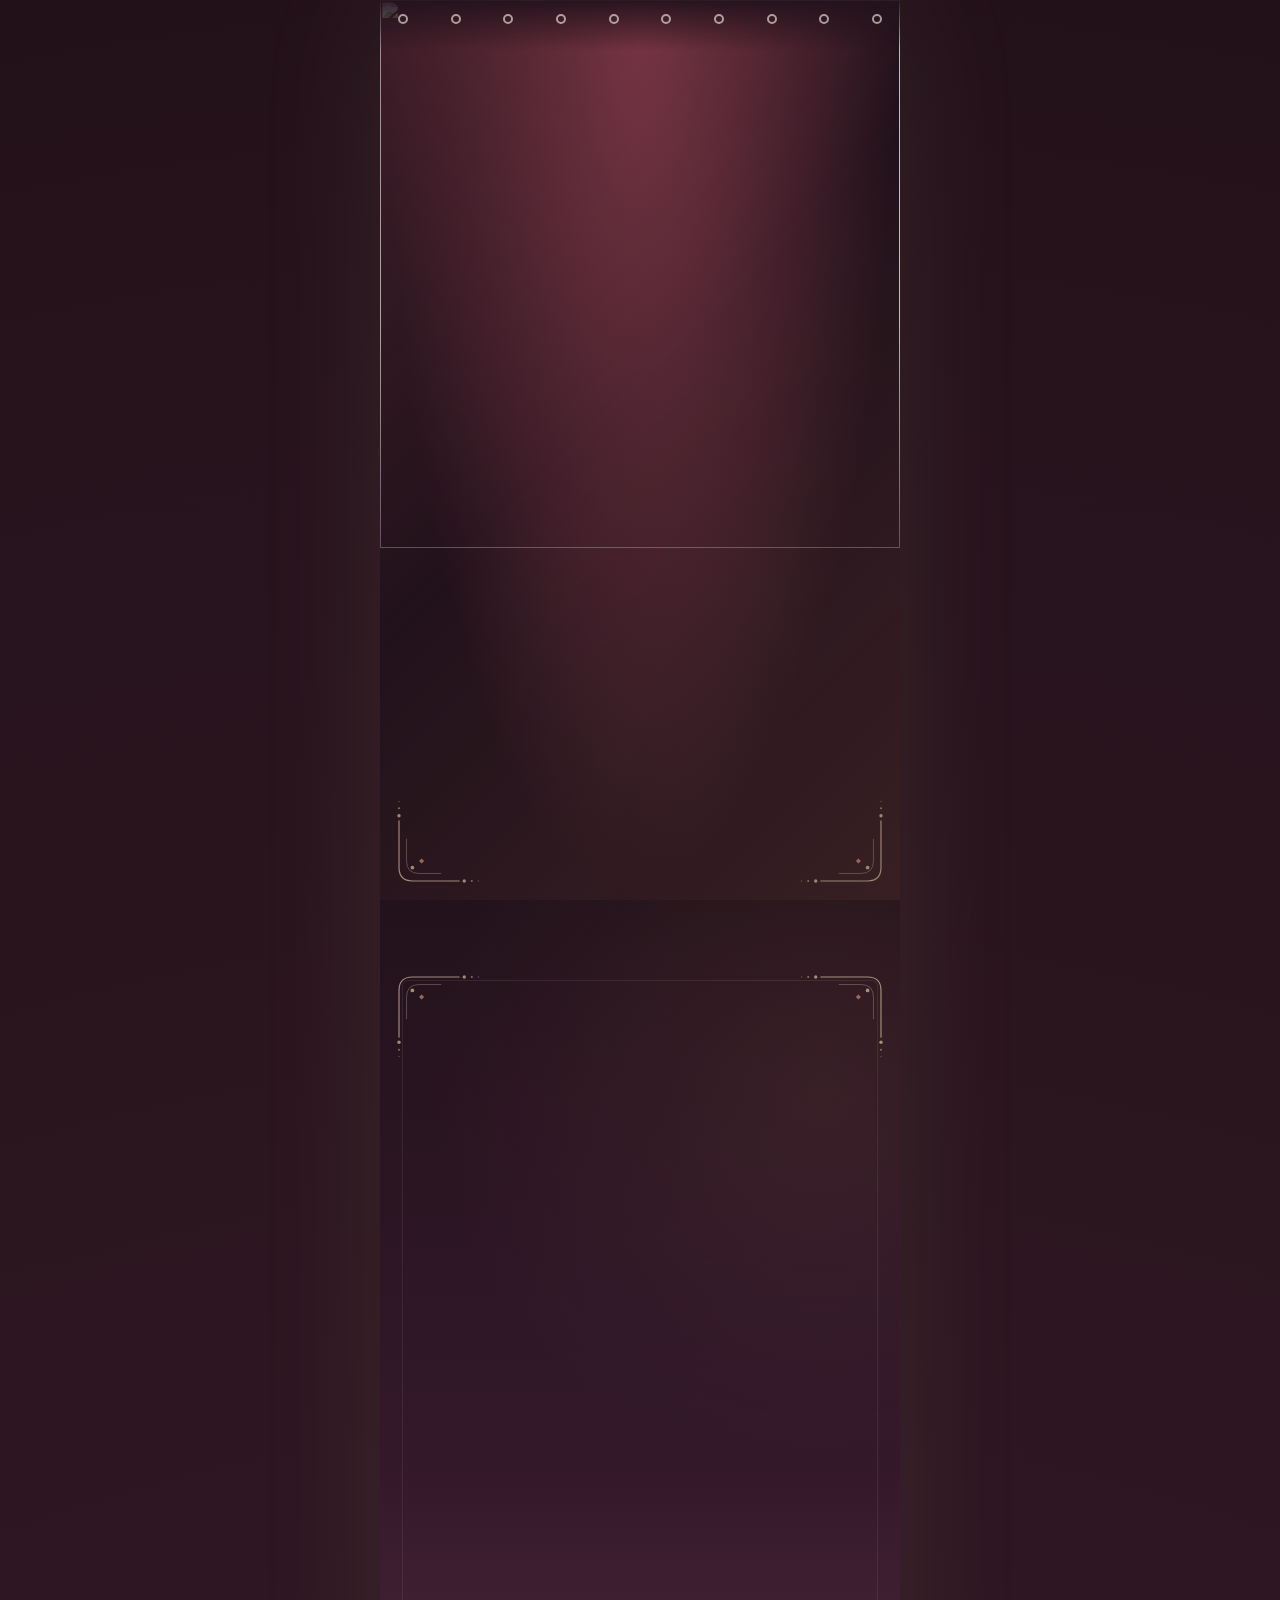
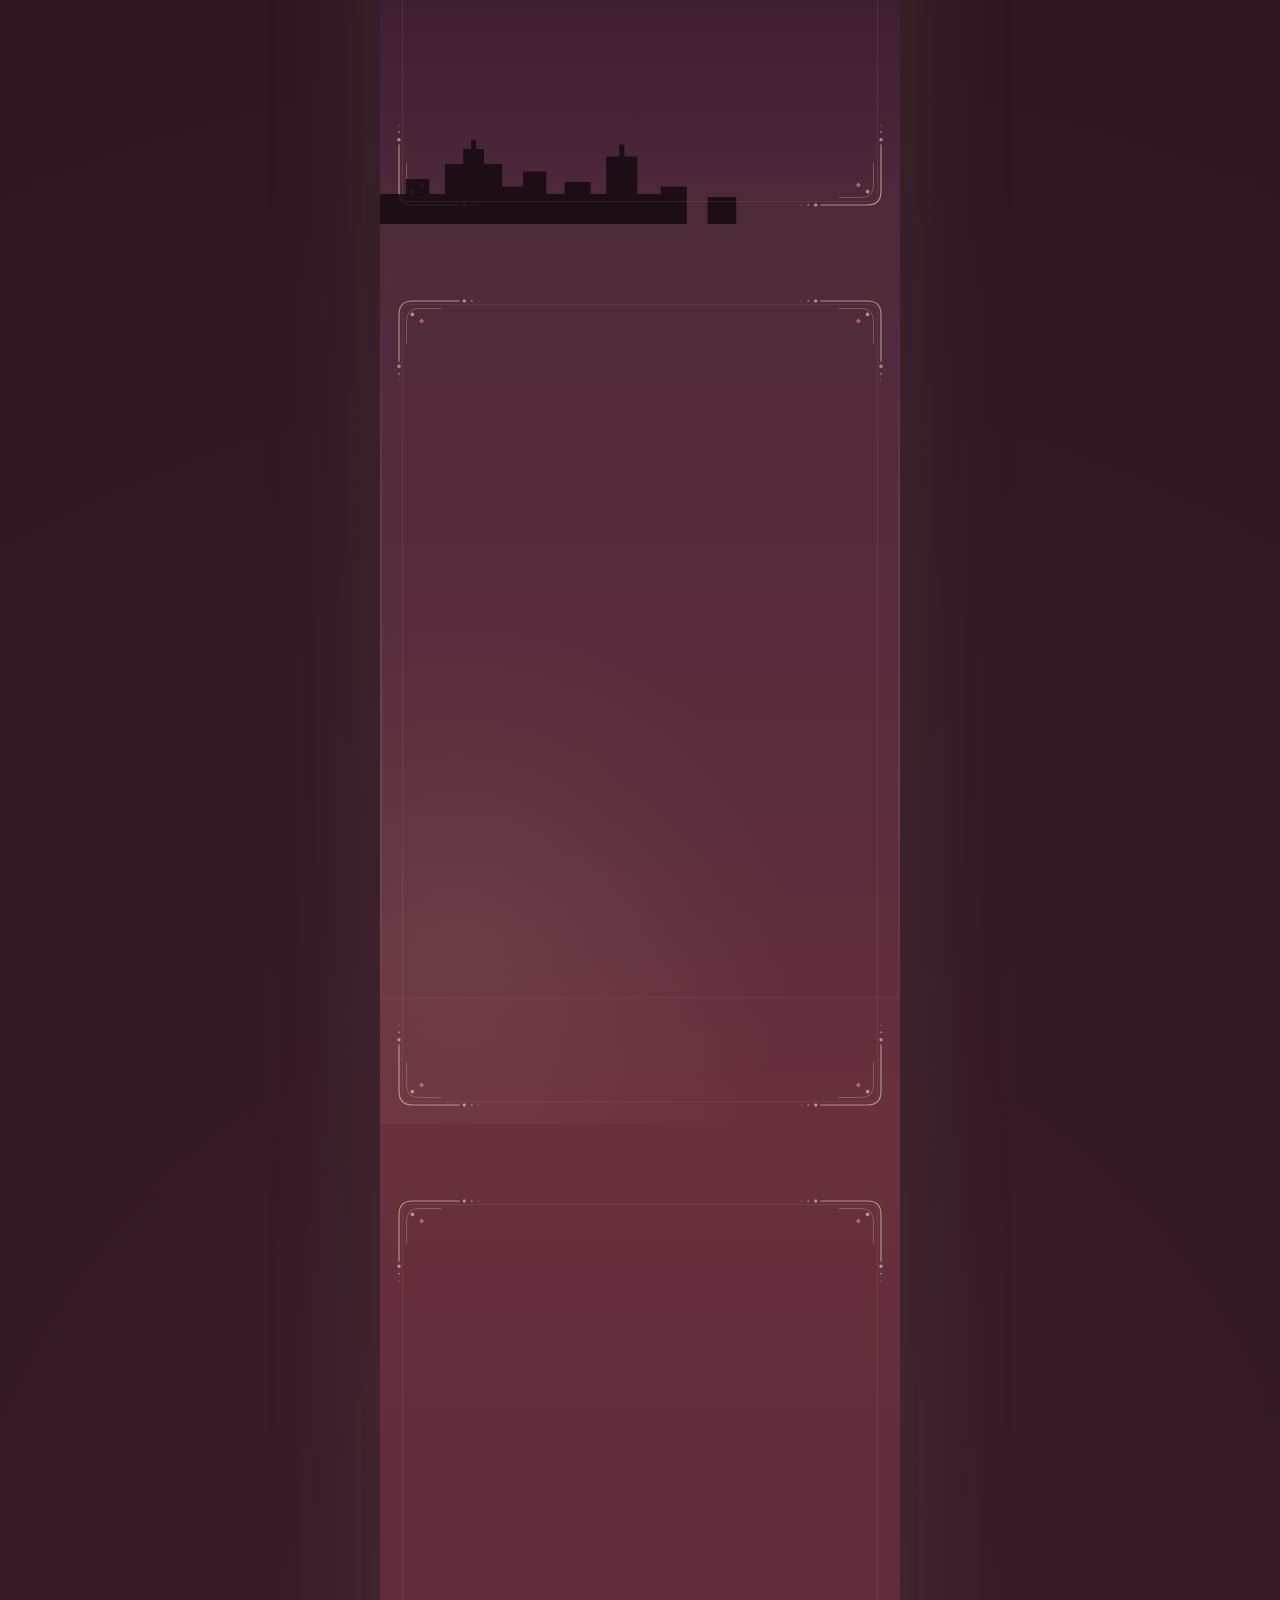
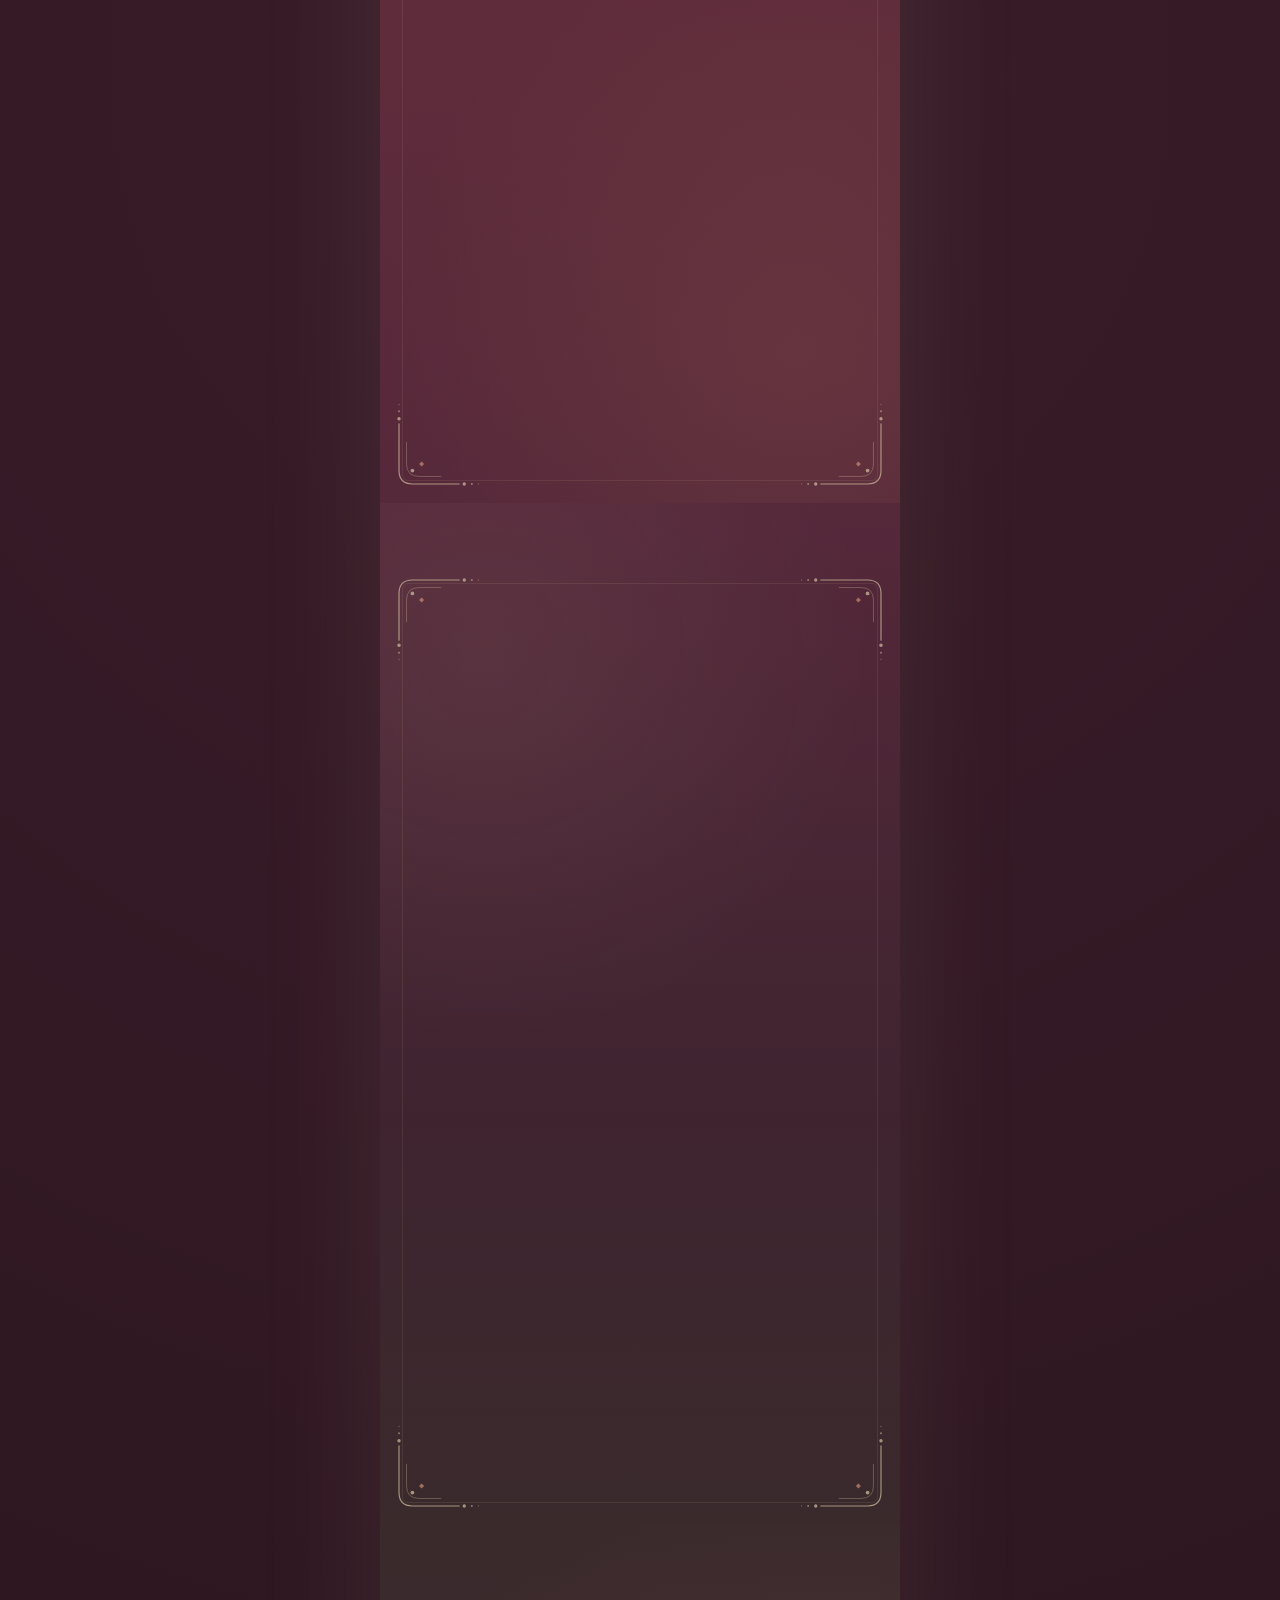
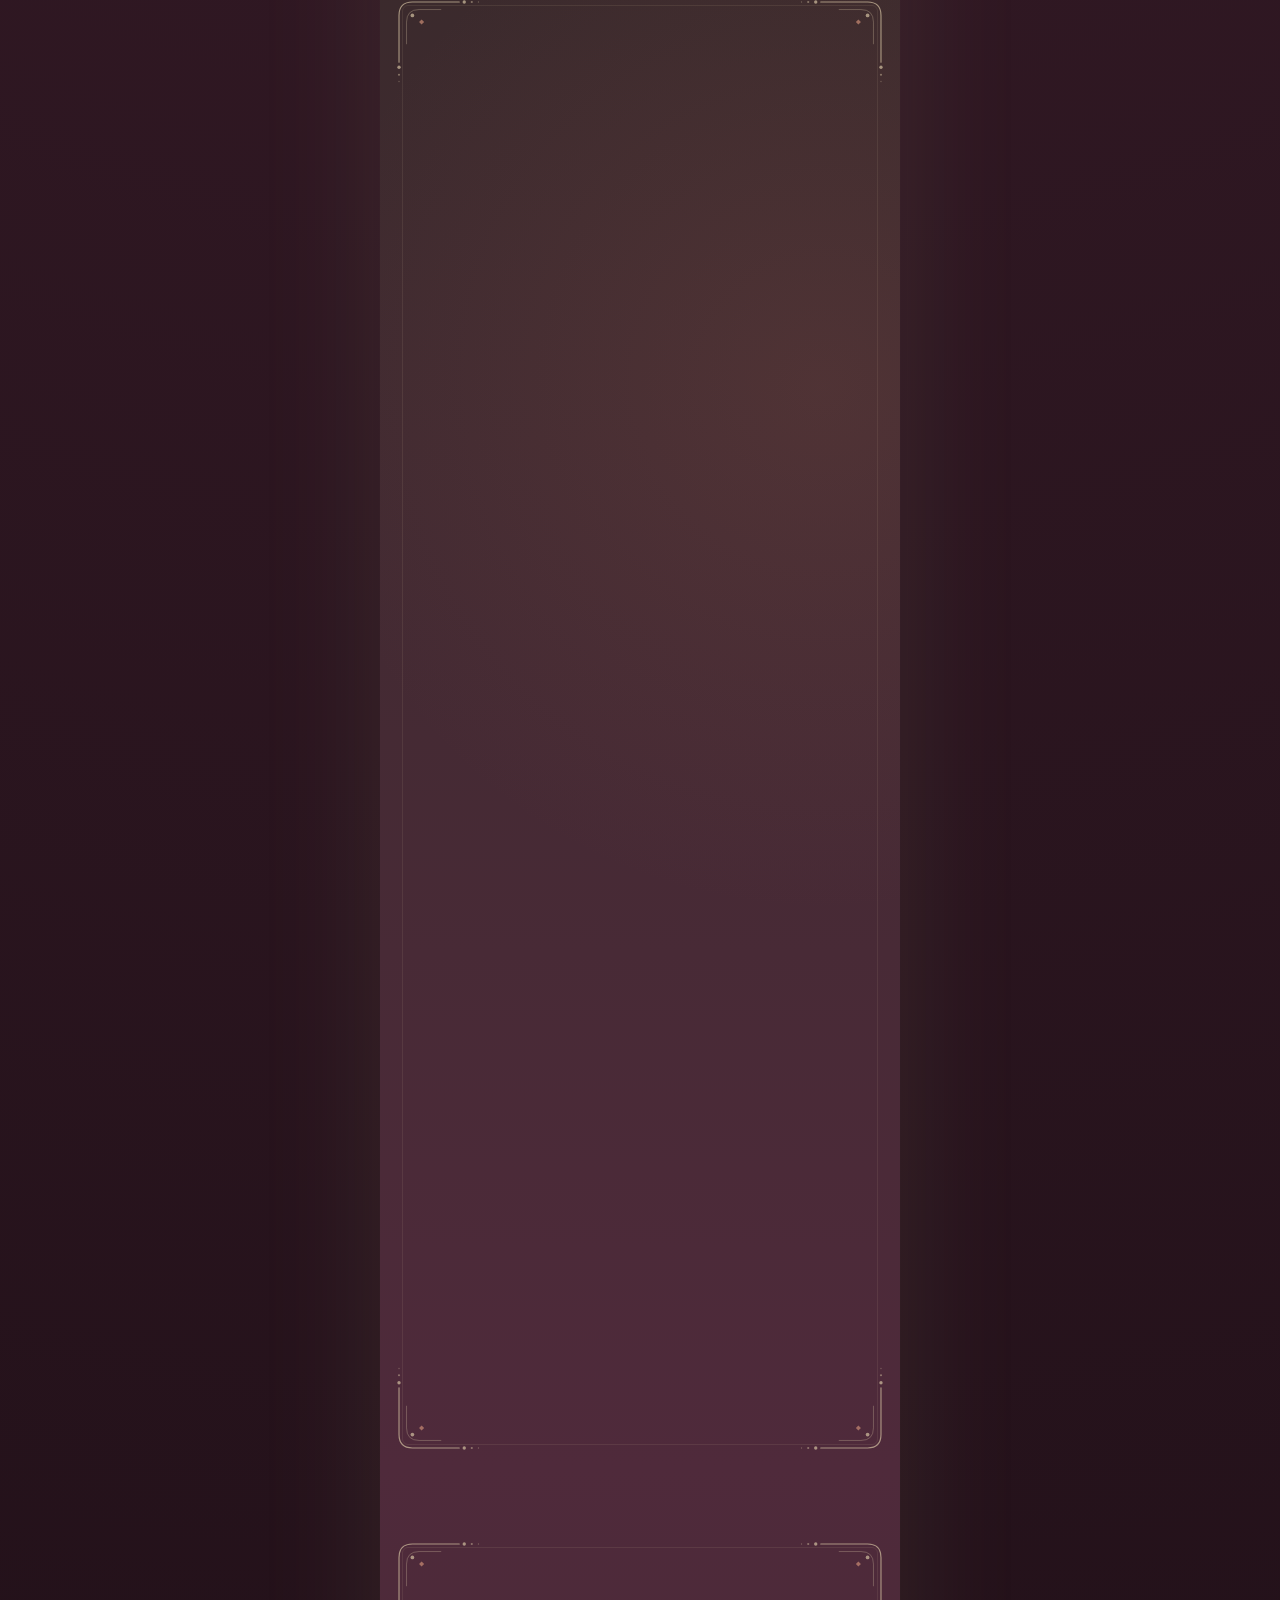
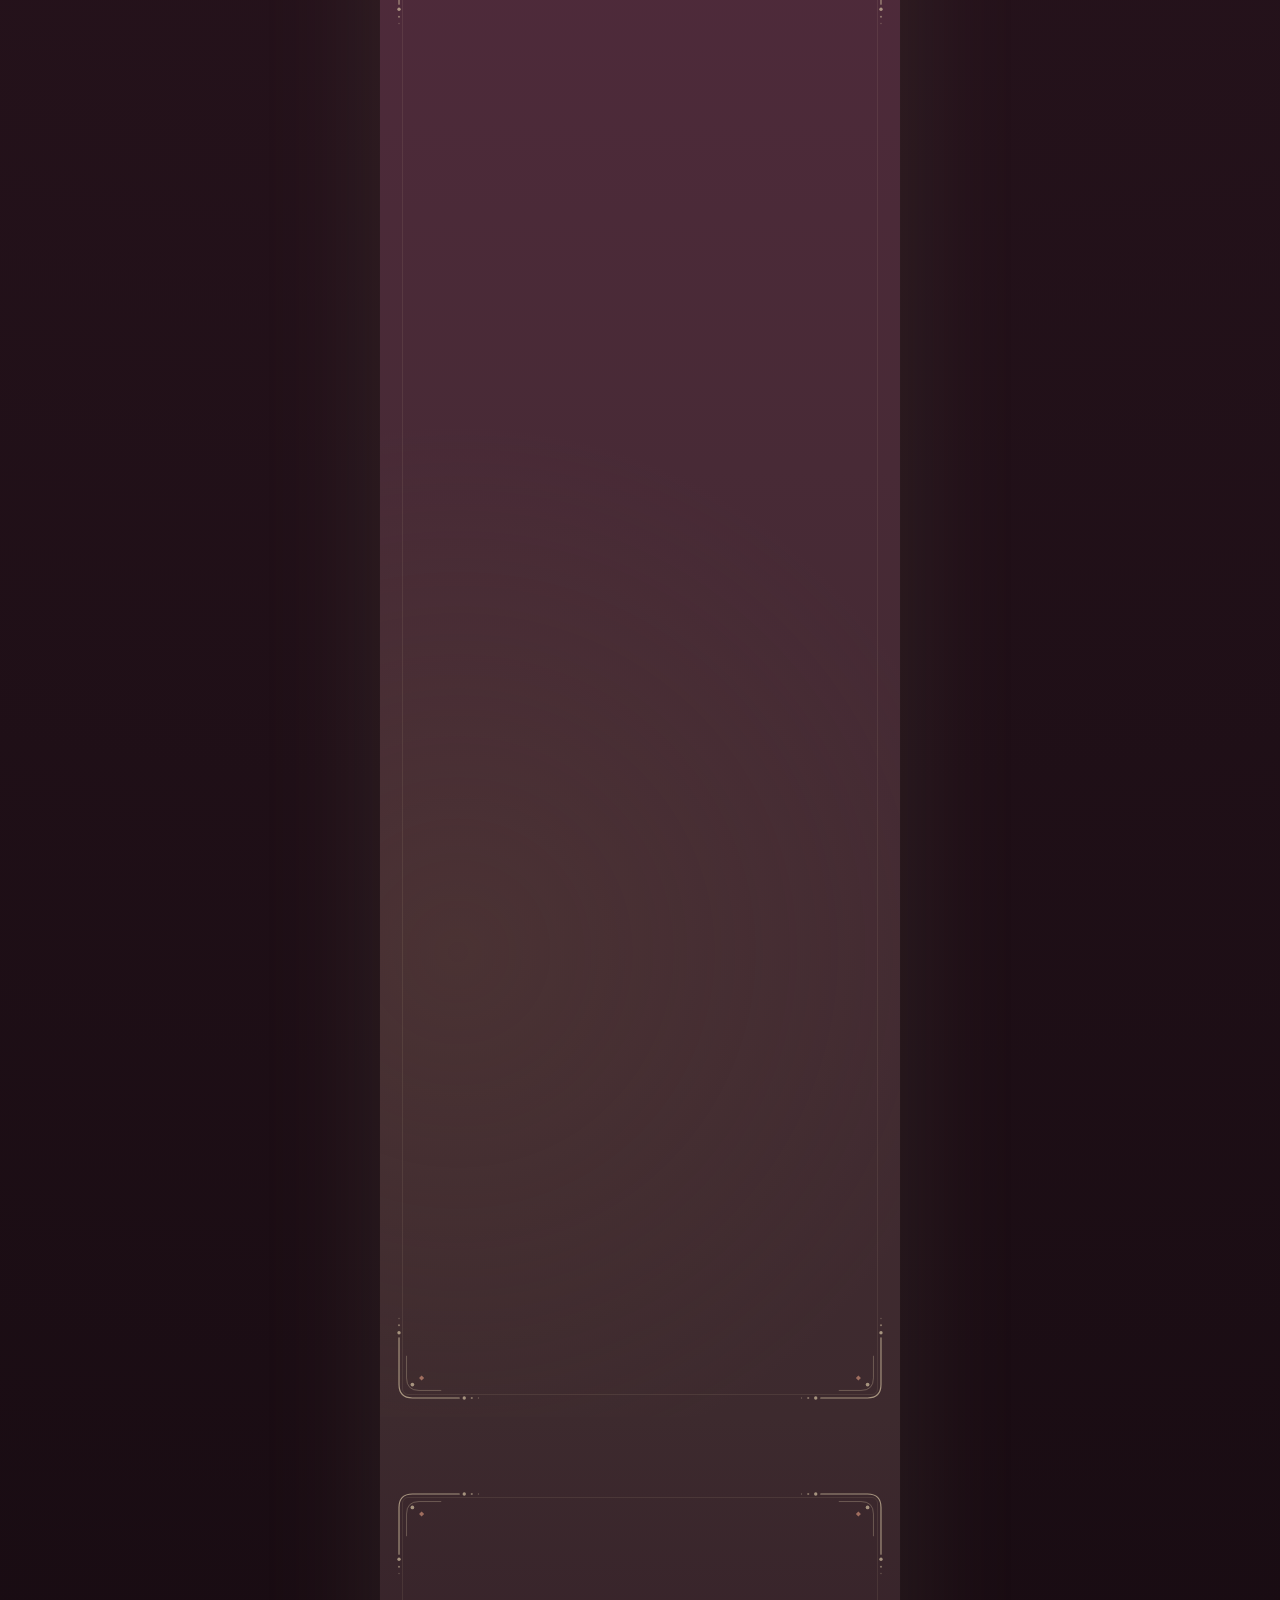
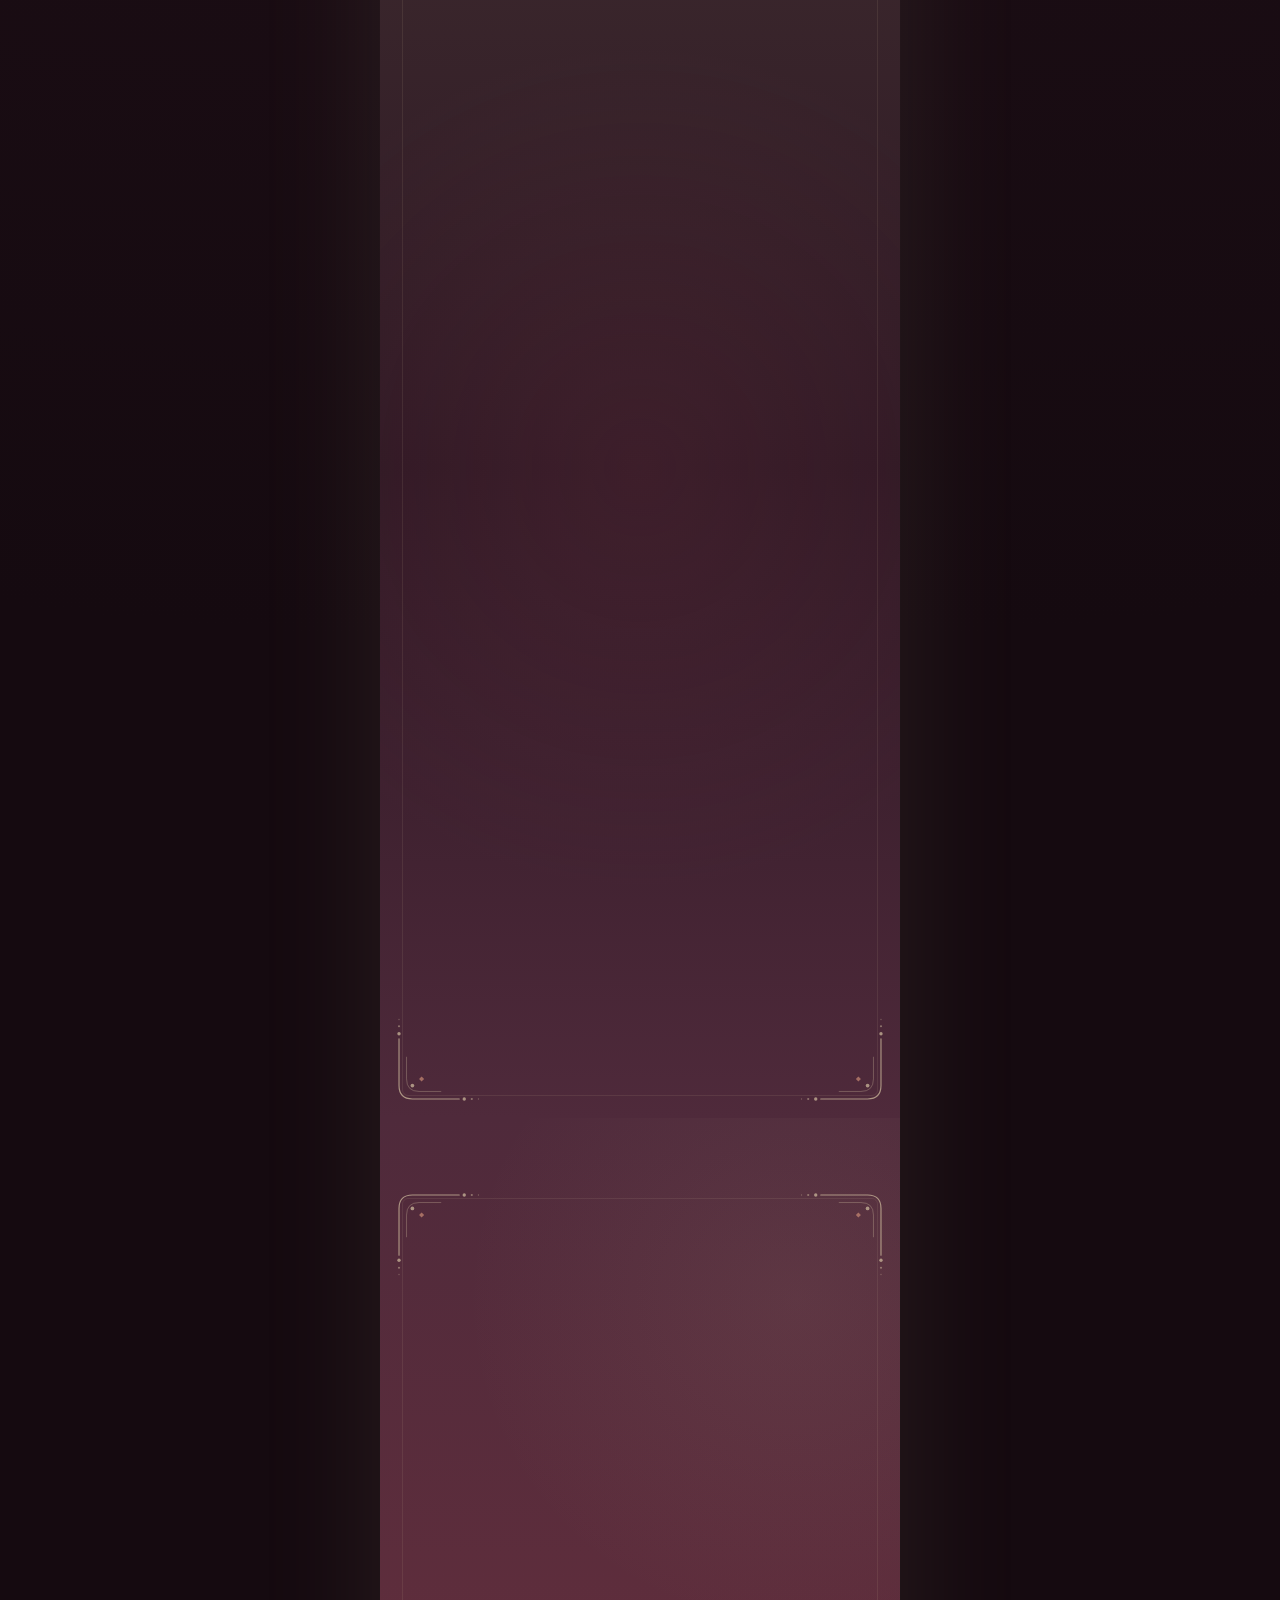
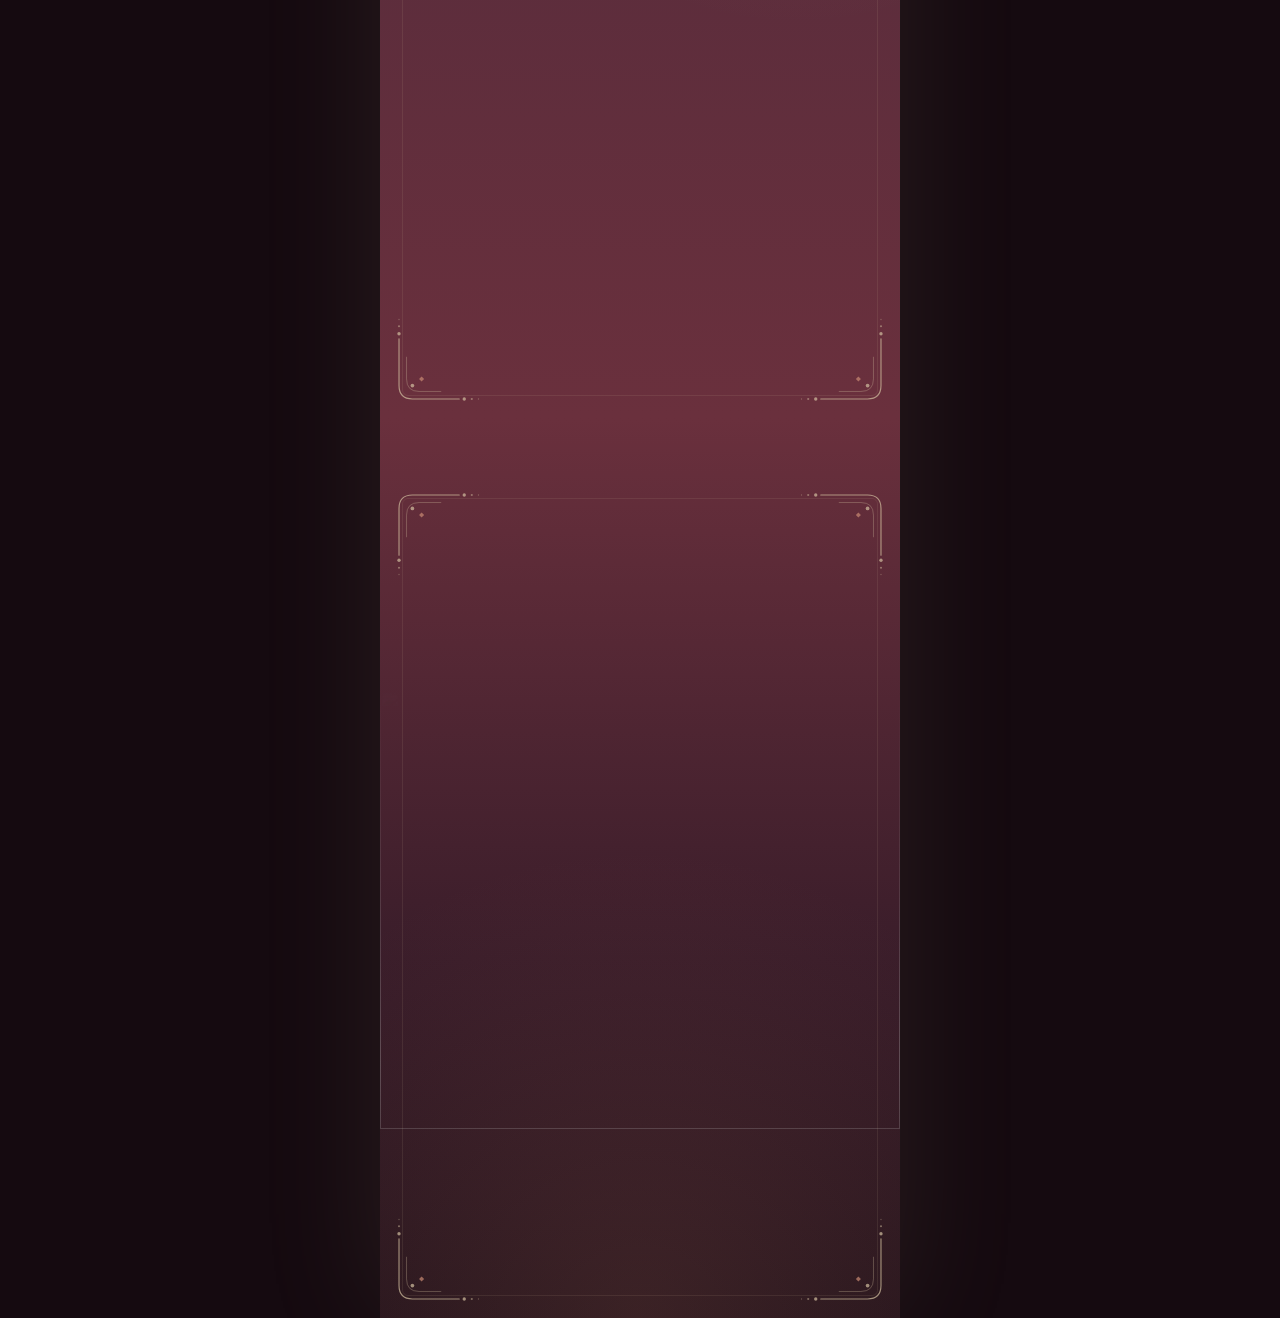
==== commit da02626d: "feat: update theme to 'ciruela' and adjust styles in HTML files for improved aesthetics" ====
--- a/Matrimonio-Tarjeta de presentacion/index.html
+++ b/Matrimonio-Tarjeta de presentacion/index.html
@@ -13,7 +13,7 @@
 <link rel="preconnect" href="https://fonts.gstatic.com" crossorigin>
 <link href="https://fonts.googleapis.com/css2?family=Fraunces:ital,opsz,wght@0,9..144,300;0,9..144,400;0,9..144,500;1,9..144,300;1,9..144,400&family=Jost:wght@300;400;500&family=Parisienne&display=swap" rel="stylesheet">
 <link rel="stylesheet" href="style.css">
-<link rel="stylesheet" href="tema-lino.css"> <!-- tema de prueba: quitar esta linea vuelve al morado -->
+<link rel="stylesheet" href="tema-ciruela.css"> <!-- tema ciruela/vino. Alternativa guardada: tema-lino.css -->
 </head>
 <body>
 
--- a/Matrimonio-Tarjeta de presentacion/tema-ciruela.css
+++ b/Matrimonio-Tarjeta de presentacion/tema-ciruela.css
@@ -0,0 +1,77 @@
+/* =====================================================================
+   TEMA CIRUELA · noche ciruela/vino + terracota + champaña
+   Paleta: Ciruela #4f2a3b · Vino #6a303d · Terracota #9c604c
+           Chocolate #5c4537 · Champaña #d3c1a1
+   Se carga DESPUÉS de style.css (base oscura original) y cambia colores.
+   Los colores de vestimenta (paleta de trajes) NO se tocan.
+   ===================================================================== */
+:root{
+  --ciruela:#4f2a3b; --vino:#6a303d; --terracota:#9c604c; --chocolate:#5c4537; --champana:#d3c1a1;
+  --noche:#22121b;               /* ciruela muy profundo (fondo base) */
+  --bg:var(--noche); --bg2:var(--ciruela); --deep:#150a10;
+  --gold:var(--champana);        /* todo lo que era dorado pasa a champaña */
+  --rose:#d9a08a;                /* terracota claro para textos script */
+  --accent:var(--terracota);
+  --ivory:#f6eee2; --muted:#7a5a62;
+}
+
+/* ---------- base ---------- */
+body{background:var(--deep)}
+@media(min-width:560px){body{background:radial-gradient(circle at 50% 30%,#3a1d2a,var(--deep) 70%)}}
+#journey{background:var(--bg);box-shadow:0 0 120px #d3c1a11a}
+.box{text-shadow:0 2px 14px #150a10}
+h1{text-shadow:0 2px 30px #150a10,0 0 40px #d3c1a14d}
+#nav{background:linear-gradient(#22121bf0,#22121b00)}
+#nav a.on i{box-shadow:0 0 10px var(--champana)}
+#bar{box-shadow:0 0 8px var(--champana)}
+
+/* ---------- fondos con profundidad: degradé + destellos de luz ---------- */
+.hero{background:radial-gradient(ellipse at 50% 0%,#7a3646 0%,var(--noche) 70%)}
+.hero::after{background:linear-gradient(135deg,#6a303d66,transparent 45%,#9c604c2e)}
+.ny{background:radial-gradient(circle at 85% 20%,#9c604c26,transparent 45%),linear-gradient(var(--noche),#33182a 60%,var(--ciruela))}
+.date-s{background:radial-gradient(circle at 15% 80%,#d3c1a11a,transparent 40%),linear-gradient(var(--ciruela),#5c2c3c 70%,var(--vino))}
+.place{background:radial-gradient(circle at 80% 85%,#9c604c33,transparent 45%),linear-gradient(var(--vino),#55283a)}
+.dress{background:radial-gradient(circle at 20% 15%,#d3c1a114,transparent 40%),linear-gradient(#55283a,#3f2430 60%,#3a2a2c)}
+.ellas{background:radial-gradient(circle at 85% 30%,#9c604c2b,transparent 45%),linear-gradient(#3a2a2c,var(--ciruela))}
+.ellos{background:radial-gradient(circle at 15% 70%,#5c45374d,transparent 45%),linear-gradient(var(--ciruela),#3d2a2e)}
+.agenda{background:radial-gradient(circle at 50% 50%,#6a303d40,transparent 60%),linear-gradient(#3d2a2e,#2e1824 50%,var(--ciruela))}
+.guide{background:radial-gradient(circle at 80% 20%,#d3c1a114,transparent 40%),linear-gradient(var(--ciruela),var(--vino))}
+.rsvp{background:radial-gradient(circle at 50% 100%,#9c604c33,transparent 50%),linear-gradient(var(--vino),#3a1d2a 60%,var(--noche))}
+
+/* ---------- ornamentos en las 4 esquinas (lineas + bolitas champaña) ---------- */
+.station::before{content:"";position:absolute;inset:72px 14px 14px;z-index:1;pointer-events:none;
+  background-image:url("data:image/svg+xml,%3Csvg%20xmlns%3D%22http%3A%2F%2Fwww.w3.org%2F2000%2Fsvg%22%20width%3D%22110%22%20height%3D%22110%22%20viewBox%3D%220%200%20110%20110%22%3E%3Cg%20fill%3D%22none%22%20stroke%3D%22%23d3c1a1%22%20stroke-linecap%3D%22round%22%20opacity%3D%22.7%22%20transform%3D%22%22%3E%3Cpath%20d%3D%22M6%2078V22Q6%206%2022%206h56%22%20stroke-width%3D%221.4%22%2F%3E%3Cpath%20d%3D%22M15%2056V30q0-15%2015-15h26%22%20stroke-width%3D%221%22%20opacity%3D%22.55%22%2F%3E%3Ccircle%20cx%3D%2222%22%20cy%3D%2222%22%20r%3D%222.2%22%20fill%3D%22%23d3c1a1%22%20stroke%3D%22none%22%2F%3E%3Ccircle%20cx%3D%2284%22%20cy%3D%226%22%20r%3D%222%22%20fill%3D%22%23d3c1a1%22%20stroke%3D%22none%22%2F%3E%3Ccircle%20cx%3D%226%22%20cy%3D%2284%22%20r%3D%222%22%20fill%3D%22%23d3c1a1%22%20stroke%3D%22none%22%2F%3E%3Ccircle%20cx%3D%2293%22%20cy%3D%226%22%20r%3D%221.3%22%20fill%3D%22%23d3c1a1%22%20stroke%3D%22none%22%20opacity%3D%22.7%22%2F%3E%3Ccircle%20cx%3D%226%22%20cy%3D%2293%22%20r%3D%221.3%22%20fill%3D%22%23d3c1a1%22%20stroke%3D%22none%22%20opacity%3D%22.7%22%2F%3E%3Ccircle%20cx%3D%22101%22%20cy%3D%226%22%20r%3D%22.8%22%20fill%3D%22%23d3c1a1%22%20stroke%3D%22none%22%20opacity%3D%22.5%22%2F%3E%3Ccircle%20cx%3D%226%22%20cy%3D%22101%22%20r%3D%22.8%22%20fill%3D%22%23d3c1a1%22%20stroke%3D%22none%22%20opacity%3D%22.5%22%2F%3E%3Cpath%20d%3D%22M30%2030l3-3%203%203-3%203z%22%20fill%3D%22%23c98b74%22%20stroke%3D%22none%22%2F%3E%3C%2Fg%3E%3C%2Fsvg%3E"),url("data:image/svg+xml,%3Csvg%20xmlns%3D%22http%3A%2F%2Fwww.w3.org%2F2000%2Fsvg%22%20width%3D%22110%22%20height%3D%22110%22%20viewBox%3D%220%200%20110%20110%22%3E%3Cg%20fill%3D%22none%22%20stroke%3D%22%23d3c1a1%22%20stroke-linecap%3D%22round%22%20opacity%3D%22.7%22%20transform%3D%22matrix(-1%200%200%201%20110%200)%22%3E%3Cpath%20d%3D%22M6%2078V22Q6%206%2022%206h56%22%20stroke-width%3D%221.4%22%2F%3E%3Cpath%20d%3D%22M15%2056V30q0-15%2015-15h26%22%20stroke-width%3D%221%22%20opacity%3D%22.55%22%2F%3E%3Ccircle%20cx%3D%2222%22%20cy%3D%2222%22%20r%3D%222.2%22%20fill%3D%22%23d3c1a1%22%20stroke%3D%22none%22%2F%3E%3Ccircle%20cx%3D%2284%22%20cy%3D%226%22%20r%3D%222%22%20fill%3D%22%23d3c1a1%22%20stroke%3D%22none%22%2F%3E%3Ccircle%20cx%3D%226%22%20cy%3D%2284%22%20r%3D%222%22%20fill%3D%22%23d3c1a1%22%20stroke%3D%22none%22%2F%3E%3Ccircle%20cx%3D%2293%22%20cy%3D%226%22%20r%3D%221.3%22%20fill%3D%22%23d3c1a1%22%20stroke%3D%22none%22%20opacity%3D%22.7%22%2F%3E%3Ccircle%20cx%3D%226%22%20cy%3D%2293%22%20r%3D%221.3%22%20fill%3D%22%23d3c1a1%22%20stroke%3D%22none%22%20opacity%3D%22.7%22%2F%3E%3Ccircle%20cx%3D%22101%22%20cy%3D%226%22%20r%3D%22.8%22%20fill%3D%22%23d3c1a1%22%20stroke%3D%22none%22%20opacity%3D%22.5%22%2F%3E%3Ccircle%20cx%3D%226%22%20cy%3D%22101%22%20r%3D%22.8%22%20fill%3D%22%23d3c1a1%22%20stroke%3D%22none%22%20opacity%3D%22.5%22%2F%3E%3Cpath%20d%3D%22M30%2030l3-3%203%203-3%203z%22%20fill%3D%22%23c98b74%22%20stroke%3D%22none%22%2F%3E%3C%2Fg%3E%3C%2Fsvg%3E"),url("data:image/svg+xml,%3Csvg%20xmlns%3D%22http%3A%2F%2Fwww.w3.org%2F2000%2Fsvg%22%20width%3D%22110%22%20height%3D%22110%22%20viewBox%3D%220%200%20110%20110%22%3E%3Cg%20fill%3D%22none%22%20stroke%3D%22%23d3c1a1%22%20stroke-linecap%3D%22round%22%20opacity%3D%22.7%22%20transform%3D%22matrix(1%200%200%20-1%200%20110)%22%3E%3Cpath%20d%3D%22M6%2078V22Q6%206%2022%206h56%22%20stroke-width%3D%221.4%22%2F%3E%3Cpath%20d%3D%22M15%2056V30q0-15%2015-15h26%22%20stroke-width%3D%221%22%20opacity%3D%22.55%22%2F%3E%3Ccircle%20cx%3D%2222%22%20cy%3D%2222%22%20r%3D%222.2%22%20fill%3D%22%23d3c1a1%22%20stroke%3D%22none%22%2F%3E%3Ccircle%20cx%3D%2284%22%20cy%3D%226%22%20r%3D%222%22%20fill%3D%22%23d3c1a1%22%20stroke%3D%22none%22%2F%3E%3Ccircle%20cx%3D%226%22%20cy%3D%2284%22%20r%3D%222%22%20fill%3D%22%23d3c1a1%22%20stroke%3D%22none%22%2F%3E%3Ccircle%20cx%3D%2293%22%20cy%3D%226%22%20r%3D%221.3%22%20fill%3D%22%23d3c1a1%22%20stroke%3D%22none%22%20opacity%3D%22.7%22%2F%3E%3Ccircle%20cx%3D%226%22%20cy%3D%2293%22%20r%3D%221.3%22%20fill%3D%22%23d3c1a1%22%20stroke%3D%22none%22%20opacity%3D%22.7%22%2F%3E%3Ccircle%20cx%3D%22101%22%20cy%3D%226%22%20r%3D%22.8%22%20fill%3D%22%23d3c1a1%22%20stroke%3D%22none%22%20opacity%3D%22.5%22%2F%3E%3Ccircle%20cx%3D%226%22%20cy%3D%22101%22%20r%3D%22.8%22%20fill%3D%22%23d3c1a1%22%20stroke%3D%22none%22%20opacity%3D%22.5%22%2F%3E%3Cpath%20d%3D%22M30%2030l3-3%203%203-3%203z%22%20fill%3D%22%23c98b74%22%20stroke%3D%22none%22%2F%3E%3C%2Fg%3E%3C%2Fsvg%3E"),url("data:image/svg+xml,%3Csvg%20xmlns%3D%22http%3A%2F%2Fwww.w3.org%2F2000%2Fsvg%22%20width%3D%22110%22%20height%3D%22110%22%20viewBox%3D%220%200%20110%20110%22%3E%3Cg%20fill%3D%22none%22%20stroke%3D%22%23d3c1a1%22%20stroke-linecap%3D%22round%22%20opacity%3D%22.7%22%20transform%3D%22matrix(-1%200%200%20-1%20110%20110)%22%3E%3Cpath%20d%3D%22M6%2078V22Q6%206%2022%206h56%22%20stroke-width%3D%221.4%22%2F%3E%3Cpath%20d%3D%22M15%2056V30q0-15%2015-15h26%22%20stroke-width%3D%221%22%20opacity%3D%22.55%22%2F%3E%3Ccircle%20cx%3D%2222%22%20cy%3D%2222%22%20r%3D%222.2%22%20fill%3D%22%23d3c1a1%22%20stroke%3D%22none%22%2F%3E%3Ccircle%20cx%3D%2284%22%20cy%3D%226%22%20r%3D%222%22%20fill%3D%22%23d3c1a1%22%20stroke%3D%22none%22%2F%3E%3Ccircle%20cx%3D%226%22%20cy%3D%2284%22%20r%3D%222%22%20fill%3D%22%23d3c1a1%22%20stroke%3D%22none%22%2F%3E%3Ccircle%20cx%3D%2293%22%20cy%3D%226%22%20r%3D%221.3%22%20fill%3D%22%23d3c1a1%22%20stroke%3D%22none%22%20opacity%3D%22.7%22%2F%3E%3Ccircle%20cx%3D%226%22%20cy%3D%2293%22%20r%3D%221.3%22%20fill%3D%22%23d3c1a1%22%20stroke%3D%22none%22%20opacity%3D%22.7%22%2F%3E%3Ccircle%20cx%3D%22101%22%20cy%3D%226%22%20r%3D%22.8%22%20fill%3D%22%23d3c1a1%22%20stroke%3D%22none%22%20opacity%3D%22.5%22%2F%3E%3Ccircle%20cx%3D%226%22%20cy%3D%22101%22%20r%3D%22.8%22%20fill%3D%22%23d3c1a1%22%20stroke%3D%22none%22%20opacity%3D%22.5%22%2F%3E%3Cpath%20d%3D%22M30%2030l3-3%203%203-3%203z%22%20fill%3D%22%23c98b74%22%20stroke%3D%22none%22%2F%3E%3C%2Fg%3E%3C%2Fsvg%3E");
+  background-repeat:no-repeat;
+  background-position:top left,top right,bottom left,bottom right;
+  background-size:92px 92px}
+/* marco fino que une las esquinas */
+.station::after{content:"";position:absolute;inset:80px 22px 22px;z-index:1;pointer-events:none;border:1px solid #d3c1a11a;border-radius:6px}
+.hero::after{inset:0;border:0;border-radius:0}
+/* inicio: solo esquinas inferiores (no tapar la foto) */
+.hero::before{top:auto;height:92px;background-image:url("data:image/svg+xml,%3Csvg%20xmlns%3D%22http%3A%2F%2Fwww.w3.org%2F2000%2Fsvg%22%20width%3D%22110%22%20height%3D%22110%22%20viewBox%3D%220%200%20110%20110%22%3E%3Cg%20fill%3D%22none%22%20stroke%3D%22%23d3c1a1%22%20stroke-linecap%3D%22round%22%20opacity%3D%22.7%22%20transform%3D%22matrix(1%200%200%20-1%200%20110)%22%3E%3Cpath%20d%3D%22M6%2078V22Q6%206%2022%206h56%22%20stroke-width%3D%221.4%22%2F%3E%3Cpath%20d%3D%22M15%2056V30q0-15%2015-15h26%22%20stroke-width%3D%221%22%20opacity%3D%22.55%22%2F%3E%3Ccircle%20cx%3D%2222%22%20cy%3D%2222%22%20r%3D%222.2%22%20fill%3D%22%23d3c1a1%22%20stroke%3D%22none%22%2F%3E%3Ccircle%20cx%3D%2284%22%20cy%3D%226%22%20r%3D%222%22%20fill%3D%22%23d3c1a1%22%20stroke%3D%22none%22%2F%3E%3Ccircle%20cx%3D%226%22%20cy%3D%2284%22%20r%3D%222%22%20fill%3D%22%23d3c1a1%22%20stroke%3D%22none%22%2F%3E%3Ccircle%20cx%3D%2293%22%20cy%3D%226%22%20r%3D%221.3%22%20fill%3D%22%23d3c1a1%22%20stroke%3D%22none%22%20opacity%3D%22.7%22%2F%3E%3Ccircle%20cx%3D%226%22%20cy%3D%2293%22%20r%3D%221.3%22%20fill%3D%22%23d3c1a1%22%20stroke%3D%22none%22%20opacity%3D%22.7%22%2F%3E%3Ccircle%20cx%3D%22101%22%20cy%3D%226%22%20r%3D%22.8%22%20fill%3D%22%23d3c1a1%22%20stroke%3D%22none%22%20opacity%3D%22.5%22%2F%3E%3Ccircle%20cx%3D%226%22%20cy%3D%22101%22%20r%3D%22.8%22%20fill%3D%22%23d3c1a1%22%20stroke%3D%22none%22%20opacity%3D%22.5%22%2F%3E%3Cpath%20d%3D%22M30%2030l3-3%203%203-3%203z%22%20fill%3D%22%23c98b74%22%20stroke%3D%22none%22%2F%3E%3C%2Fg%3E%3C%2Fsvg%3E"),url("data:image/svg+xml,%3Csvg%20xmlns%3D%22http%3A%2F%2Fwww.w3.org%2F2000%2Fsvg%22%20width%3D%22110%22%20height%3D%22110%22%20viewBox%3D%220%200%20110%20110%22%3E%3Cg%20fill%3D%22none%22%20stroke%3D%22%23d3c1a1%22%20stroke-linecap%3D%22round%22%20opacity%3D%22.7%22%20transform%3D%22matrix(-1%200%200%20-1%20110%20110)%22%3E%3Cpath%20d%3D%22M6%2078V22Q6%206%2022%206h56%22%20stroke-width%3D%221.4%22%2F%3E%3Cpath%20d%3D%22M15%2056V30q0-15%2015-15h26%22%20stroke-width%3D%221%22%20opacity%3D%22.55%22%2F%3E%3Ccircle%20cx%3D%2222%22%20cy%3D%2222%22%20r%3D%222.2%22%20fill%3D%22%23d3c1a1%22%20stroke%3D%22none%22%2F%3E%3Ccircle%20cx%3D%2284%22%20cy%3D%226%22%20r%3D%222%22%20fill%3D%22%23d3c1a1%22%20stroke%3D%22none%22%2F%3E%3Ccircle%20cx%3D%226%22%20cy%3D%2284%22%20r%3D%222%22%20fill%3D%22%23d3c1a1%22%20stroke%3D%22none%22%2F%3E%3Ccircle%20cx%3D%2293%22%20cy%3D%226%22%20r%3D%221.3%22%20fill%3D%22%23d3c1a1%22%20stroke%3D%22none%22%20opacity%3D%22.7%22%2F%3E%3Ccircle%20cx%3D%226%22%20cy%3D%2293%22%20r%3D%221.3%22%20fill%3D%22%23d3c1a1%22%20stroke%3D%22none%22%20opacity%3D%22.7%22%2F%3E%3Ccircle%20cx%3D%22101%22%20cy%3D%226%22%20r%3D%22.8%22%20fill%3D%22%23d3c1a1%22%20stroke%3D%22none%22%20opacity%3D%22.5%22%2F%3E%3Ccircle%20cx%3D%226%22%20cy%3D%22101%22%20r%3D%22.8%22%20fill%3D%22%23d3c1a1%22%20stroke%3D%22none%22%20opacity%3D%22.5%22%2F%3E%3Cpath%20d%3D%22M30%2030l3-3%203%203-3%203z%22%20fill%3D%22%23c98b74%22%20stroke%3D%22none%22%2F%3E%3C%2Fg%3E%3C%2Fsvg%3E");background-position:bottom left,bottom right}
+
+/* ---------- camino + perrita ---------- */
+#road-bg{stroke:#f6eee22e}
+#walker{box-shadow:0 4px 16px #0009}
+#walker b{background:linear-gradient(135deg,#c98b74,var(--terracota));box-shadow:0 2px 8px #9c604c88}
+
+/* ---------- botones ---------- */
+.go{border-color:#d3c1a166}
+.btn{color:var(--noche);background:linear-gradient(135deg,#ebe0c8,var(--champana));box-shadow:0 8px 28px #d3c1a147}
+.btn.btn-alt{background:#f6eee212;color:var(--ivory);border:1px solid #f6eee244}
+
+/* ---------- tarjetas ---------- */
+.cal{color:var(--noche);border-top-color:var(--terracota)}
+.cal span{color:var(--muted)}
+.venue::after{background:linear-gradient(transparent 40%,#22121be6)}
+.rsvp-card{border-color:#d3c1a140}
+.field select,.field textarea{background:#150a1099}
+.field select option{color:var(--noche)}
+.field select:focus,.field textarea:focus{box-shadow:0 0 0 4px #d3c1a126}
+
+/* ---------- itinerario ---------- */
+.timeline .ic{filter:drop-shadow(0 0 10px #d3c1a133)}
+.timeline .dot{color:#d9a08a;text-shadow:0 0 10px var(--terracota)}
+
+/* ---------- vestimenta: solo el estilo de los circulos, NO los colores ---------- */
+.palette i{border-color:#f6eee233}
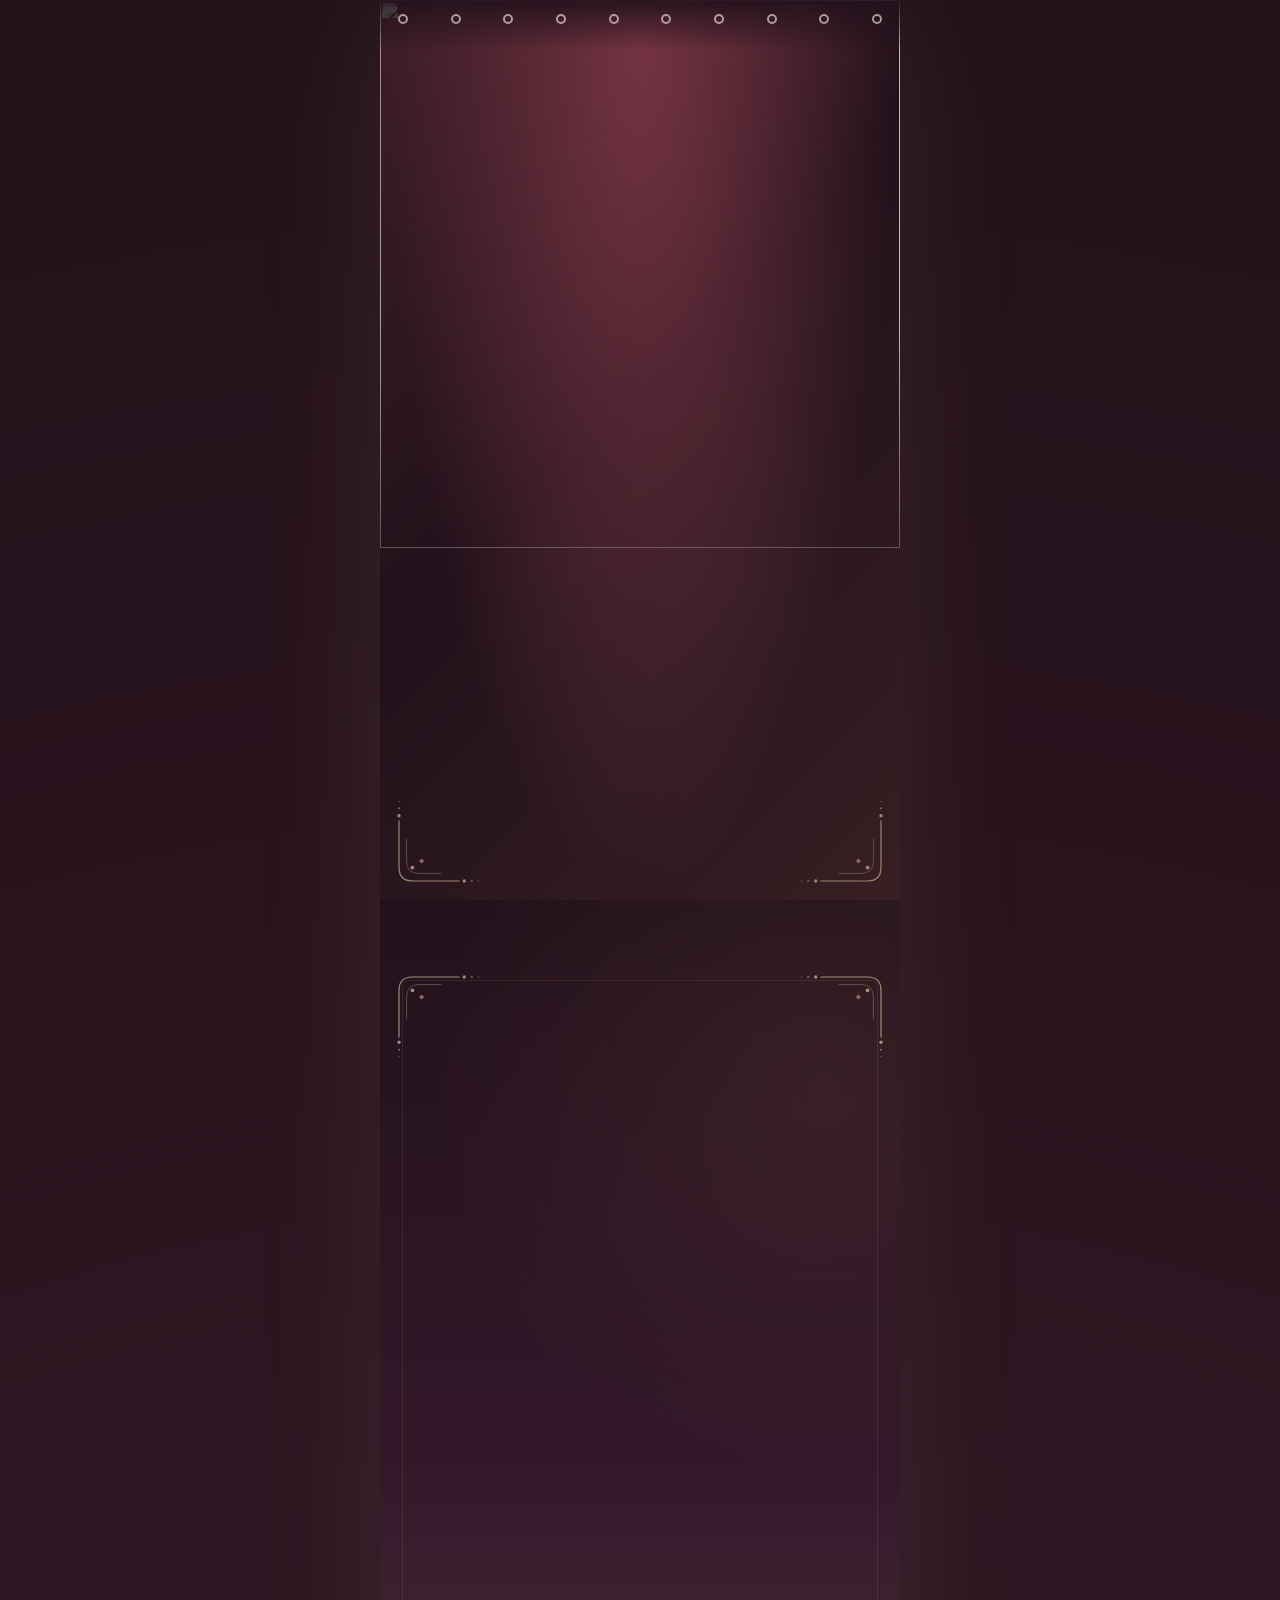
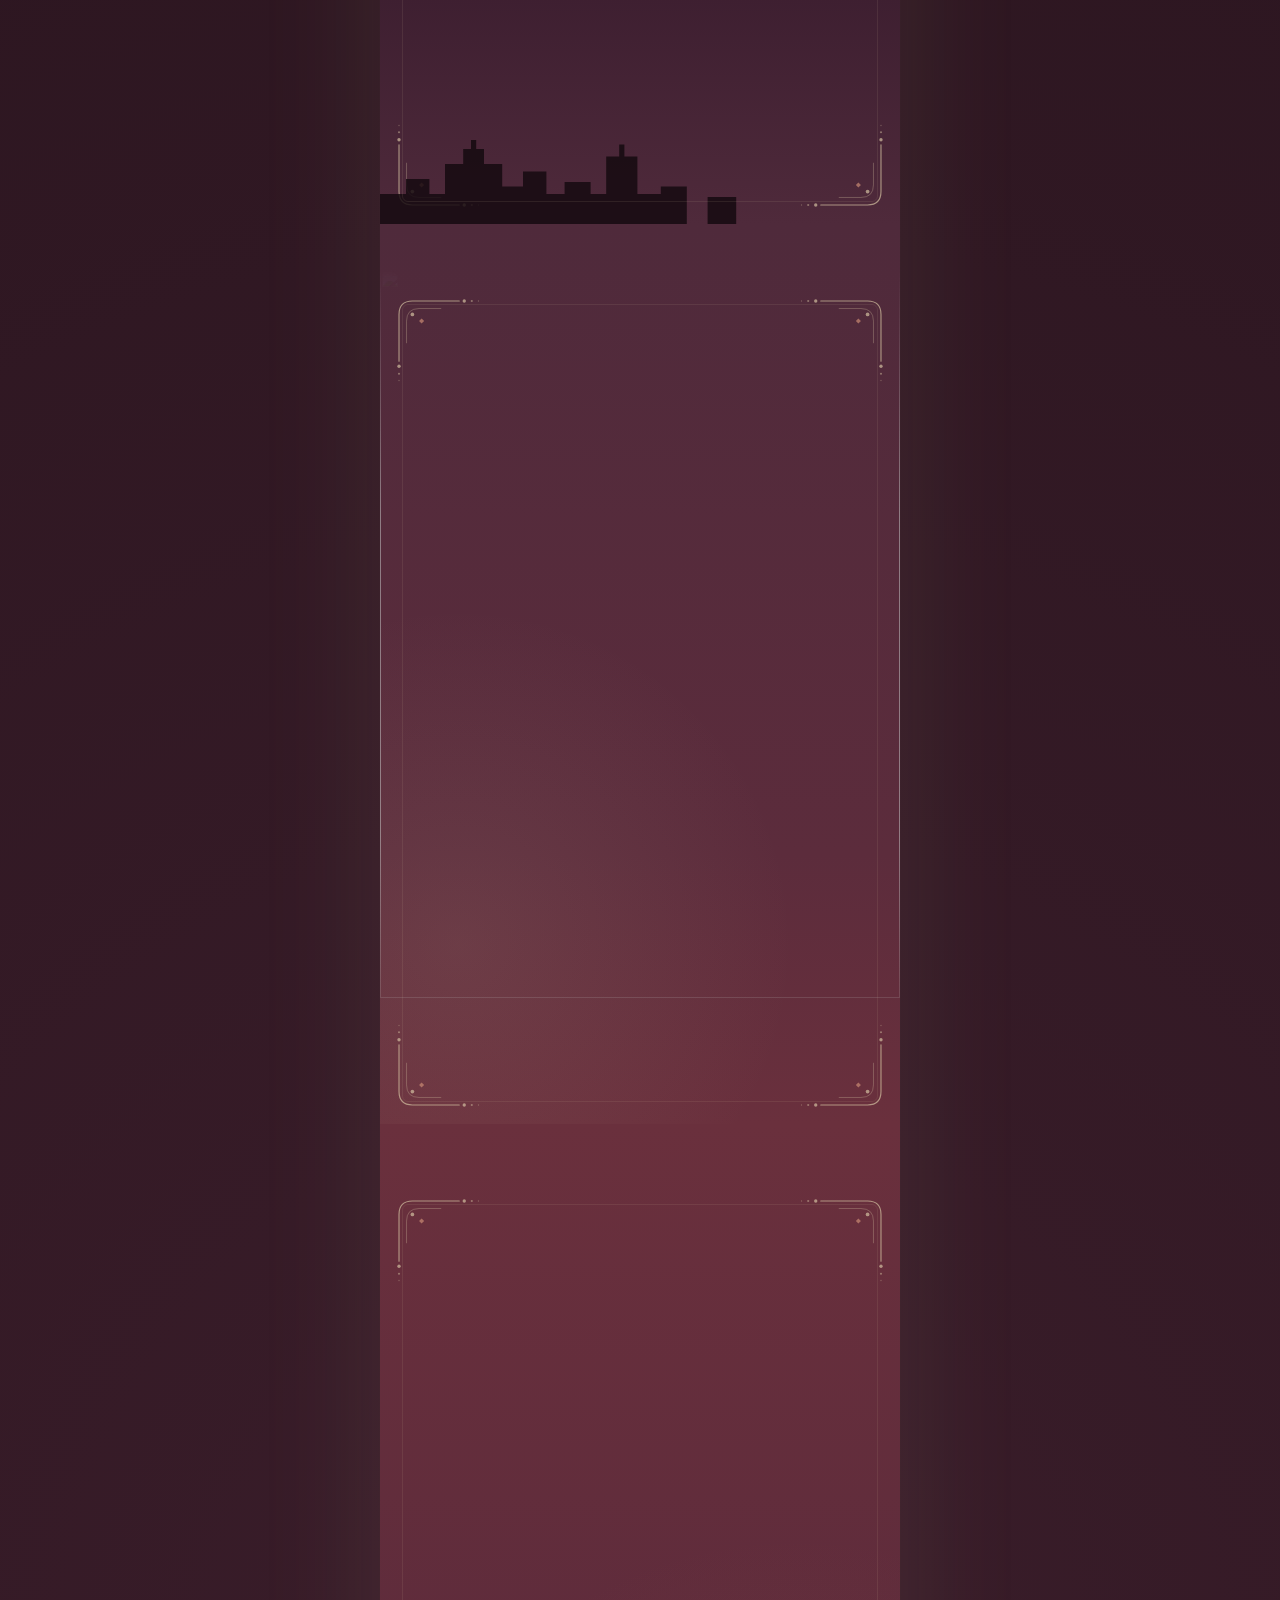
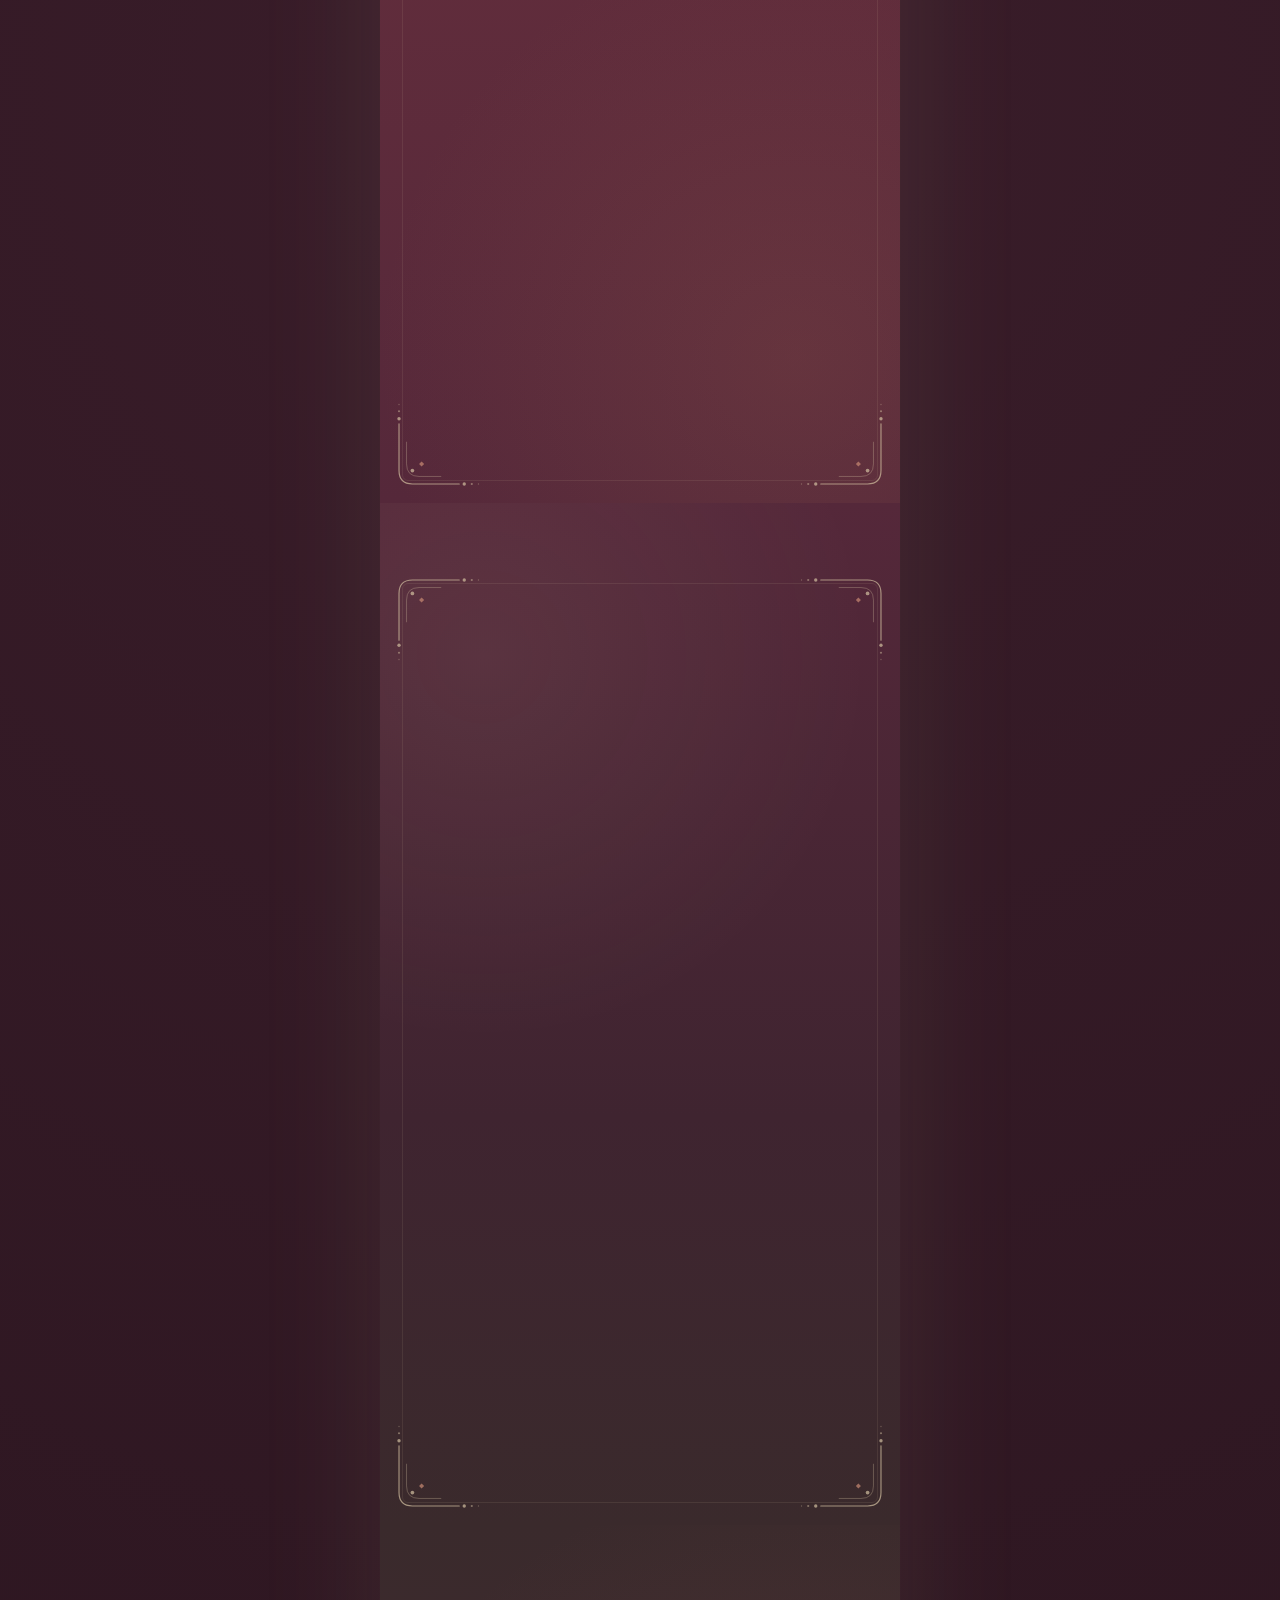
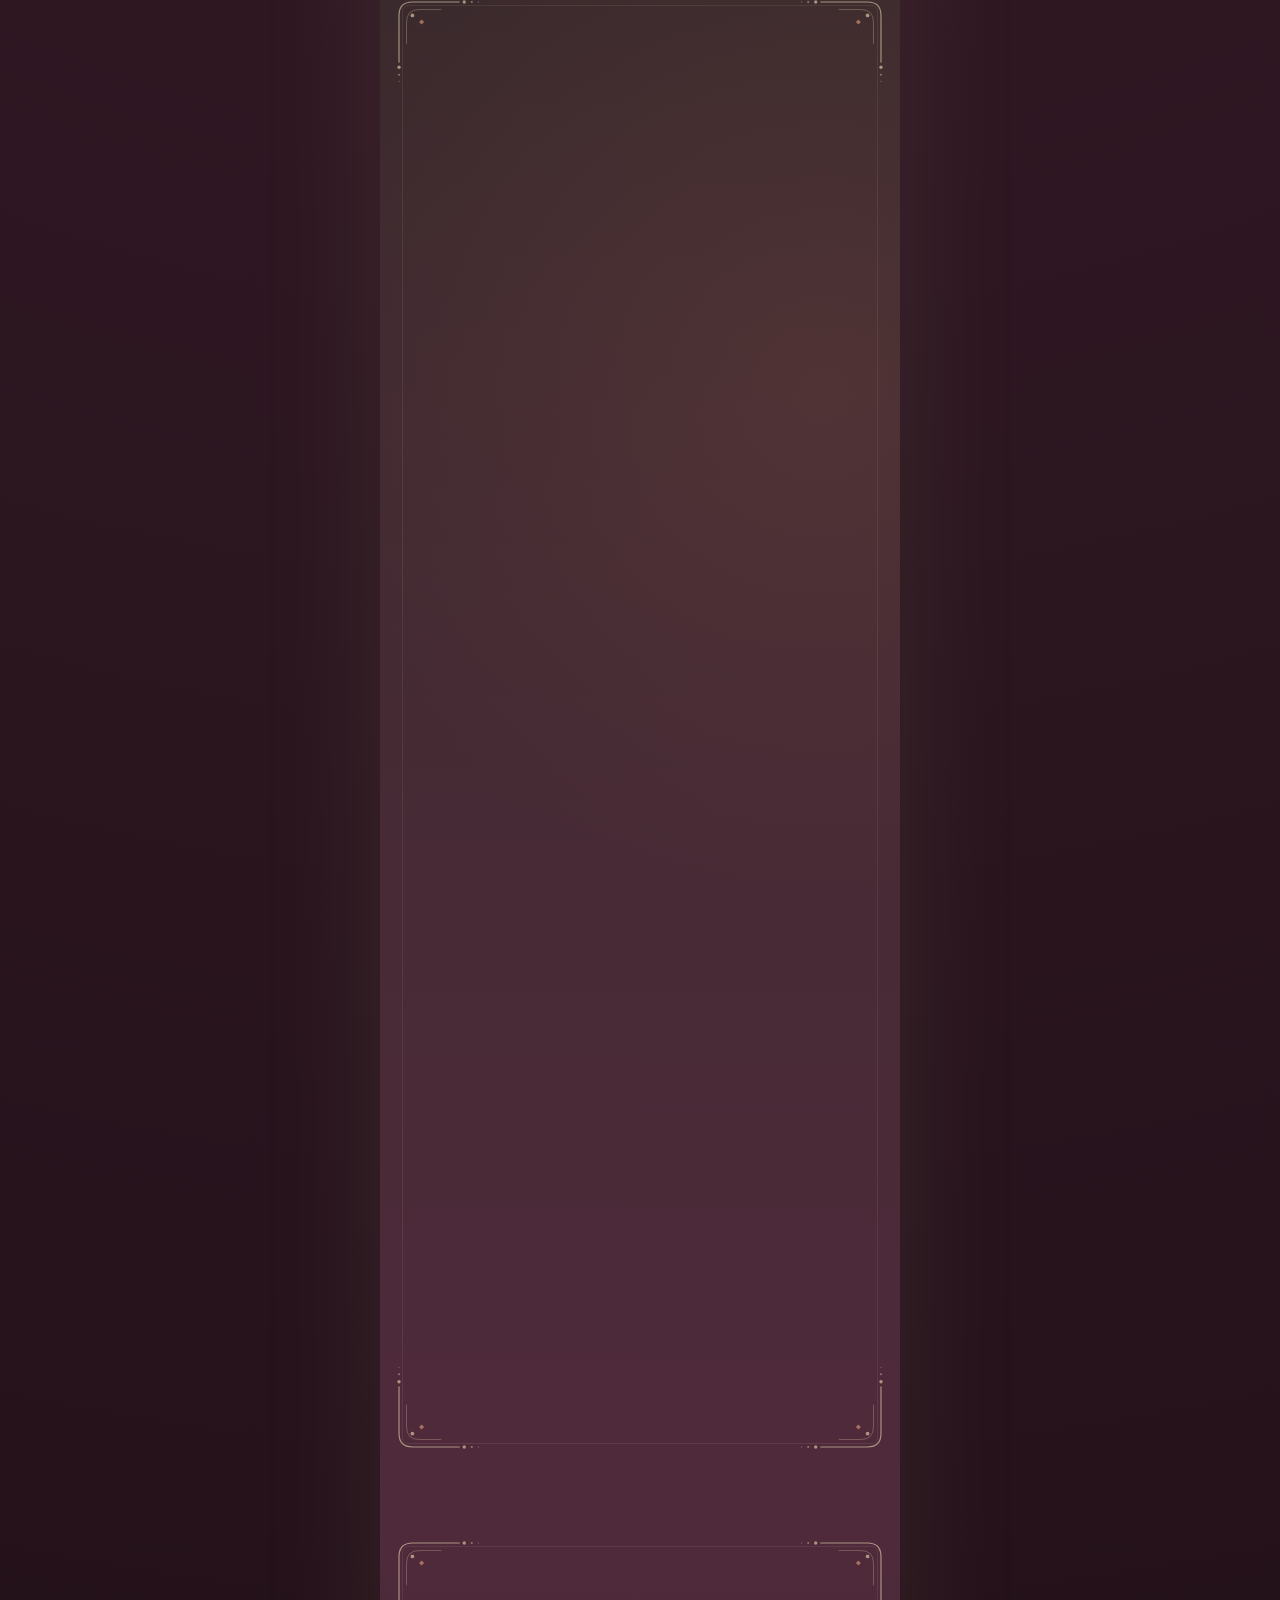
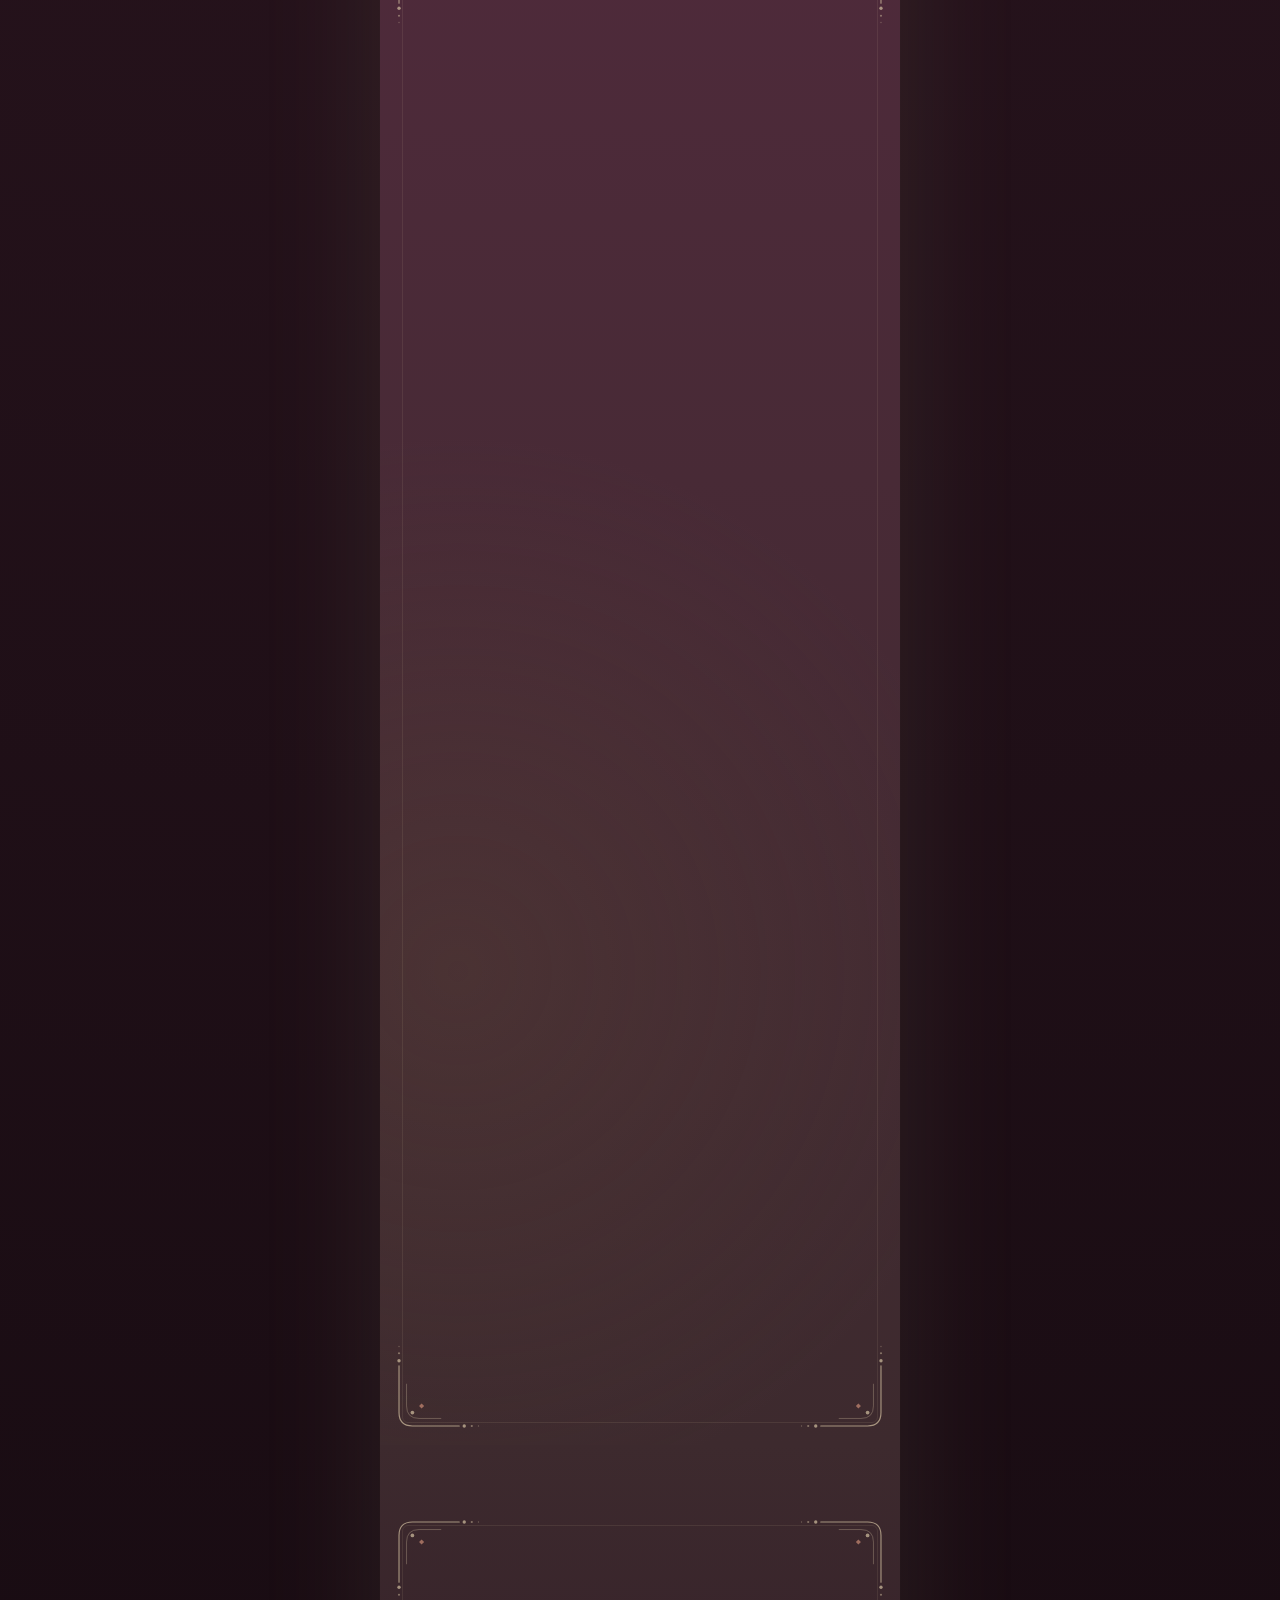
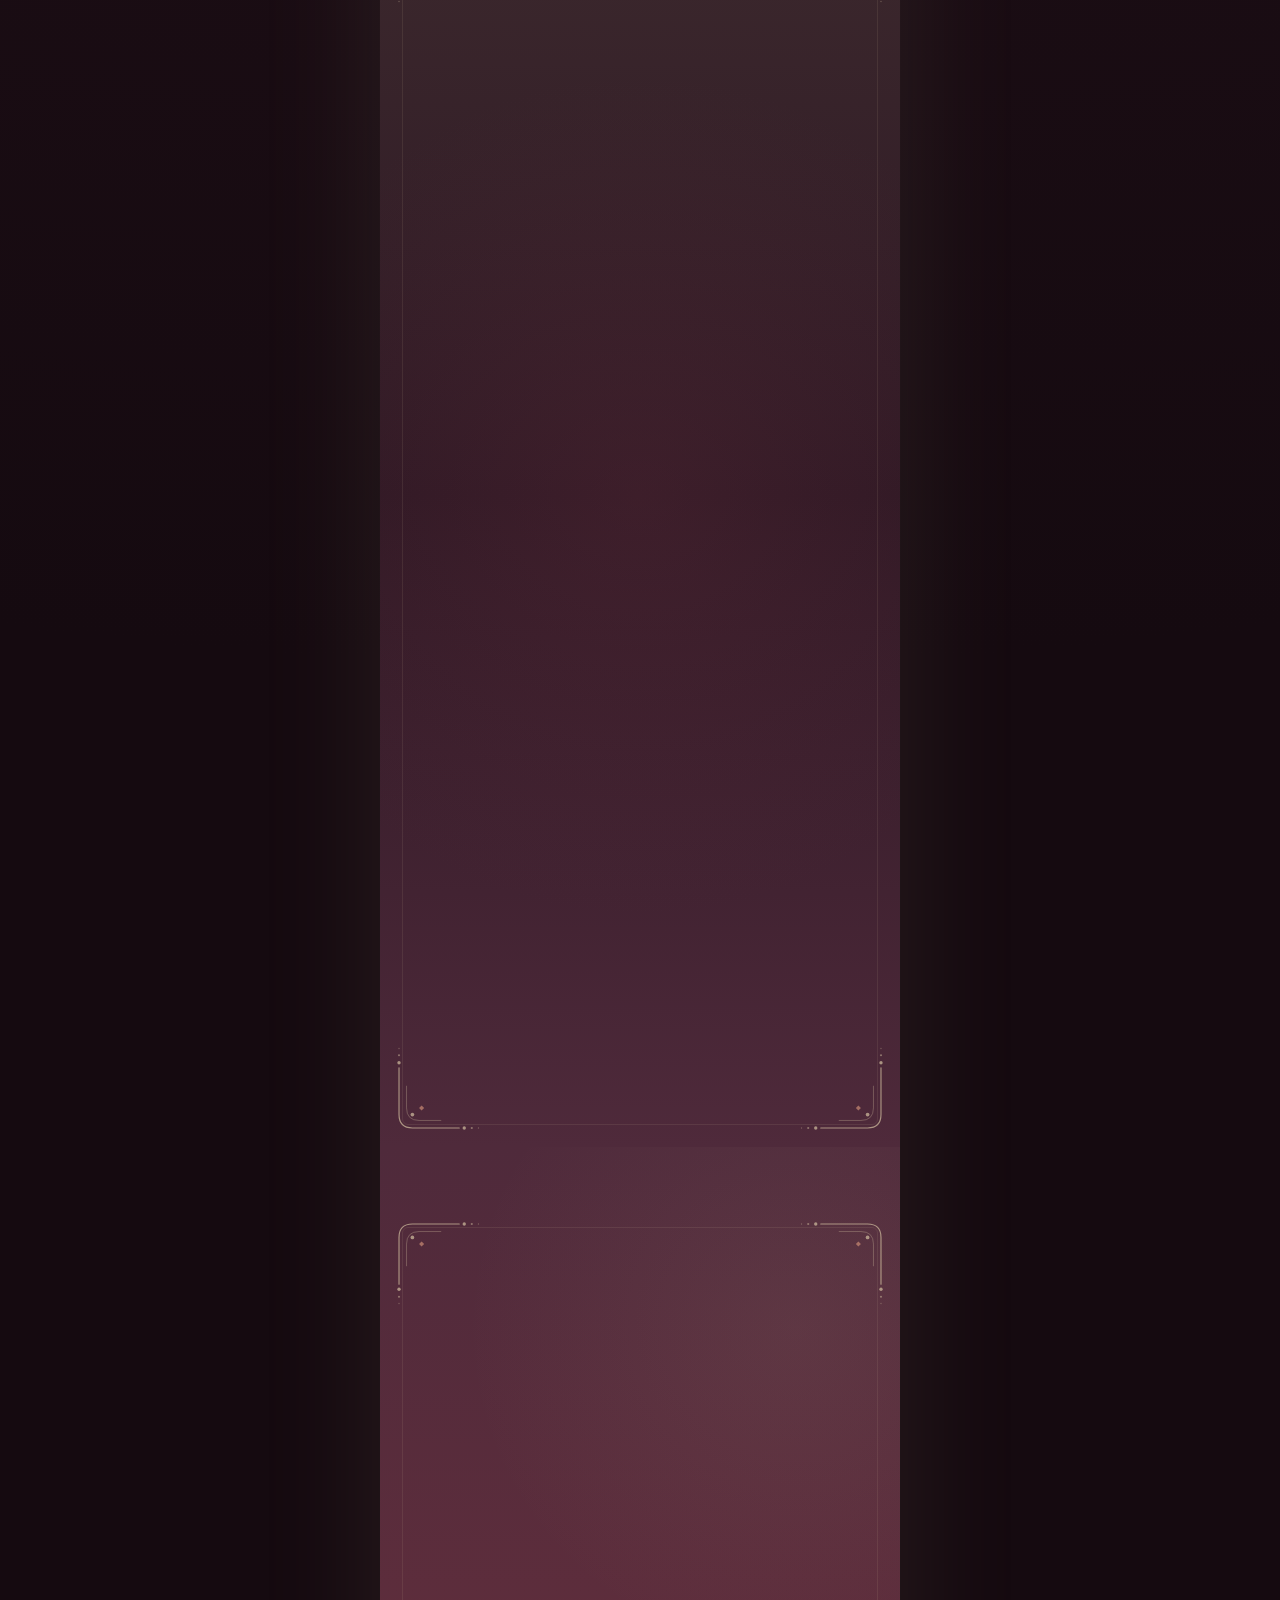
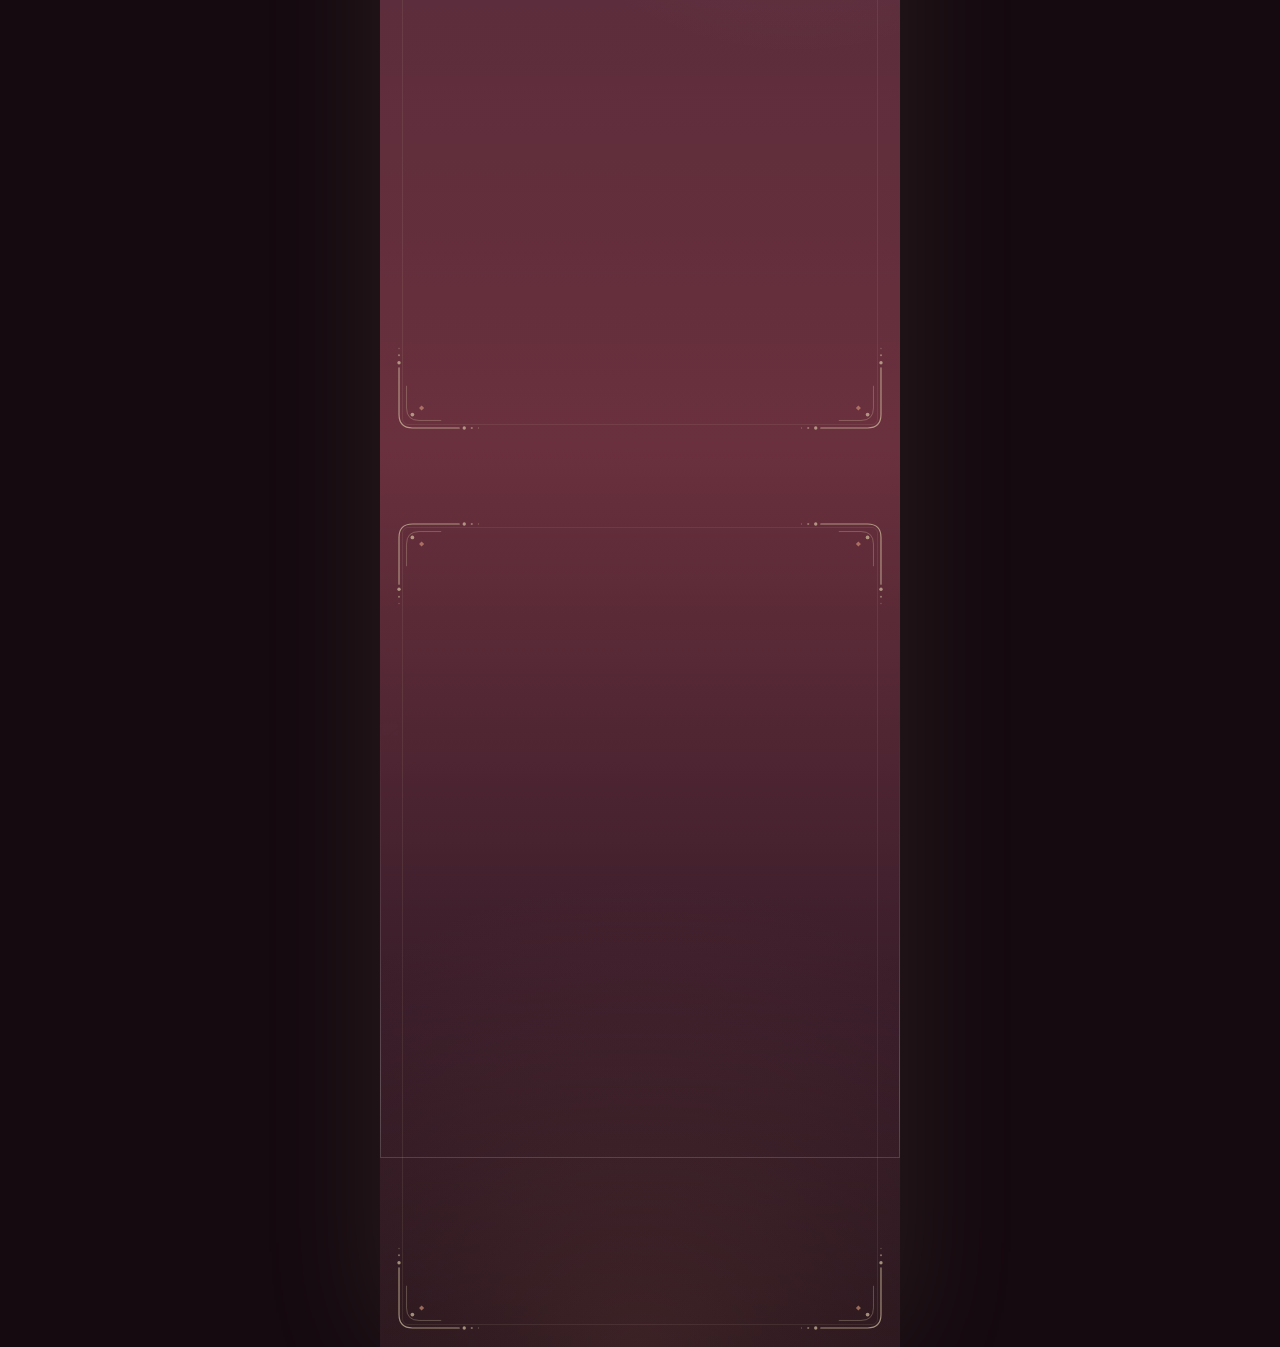
==== commit acfb573f: "feat: update color options and confirmation message for improved clarity and aesthetics" ====
--- a/Matrimonio-Tarjeta de presentacion/index.html
+++ b/Matrimonio-Tarjeta de presentacion/index.html
@@ -4,10 +4,20 @@
 <meta charset="utf-8">
 <meta name="viewport" content="width=device-width, initial-scale=1, viewport-fit=cover">
 <meta name="theme-color" content="#0b1020">
-<title>Kandy &amp; Welinton · 20 de Febrero</title>
+<title>Kandy &amp; Welinton · 20 de febrero</title>
 <meta name="description" content="Nos comprometimos en Nueva York y ahora nos casamos. Reserva la fecha: 20 de febrero.">
 <meta property="og:title" content="Nos casamos 💍 Reserva la fecha: 20 de febrero">
-<meta property="og:description" content="Del 31 de diciembre en Nueva York hasta el altar. Ven con nosotros.">
+<meta property="og:description" content="Del 31 de diciembre de nuestro compromiso hasta el altar. Ven con nosotros.">
+<!-- Vista previa al compartir (WhatsApp, etc.). El servidor vuelve absolutas estas rutas -->
+<meta property="og:type" content="website">
+<meta property="og:site_name" content="Kandy &amp; Welinton">
+<meta property="og:url" content="/">
+<meta property="og:image" content="/img/whatsapp/og-portada.jpg">
+<meta property="og:image:type" content="image/jpeg">
+<meta property="og:image:width" content="1200">
+<meta property="og:image:height" content="630">
+<meta property="og:image:alt" content="Kandy y Welinton en Nueva York">
+<meta name="twitter:card" content="summary_large_image">
 <link rel="icon" href="img/favicon-perrita.ico">
 <link rel="preconnect" href="https://fonts.googleapis.com">
 <link rel="preconnect" href="https://fonts.gstatic.com" crossorigin>
@@ -132,7 +142,7 @@
         <li style="--c:#46524f"><i></i>Verde Esmeralda</li>
         <li style="--c:#6e4552"><i></i>Morado Vino</li>
         <li style="--c:#757575"><i></i>Gris Ahumado</li>
-        <li style="--c:#b8923f"><i></i>Mostaza</li>
+        <li style="--c:#5c4537"><i></i>Chocolate</li>
       </ul>
       <p class="note reveal d4">El <b>blanco</b> está reservado para la novia<br>y el <b>negro</b> para el novio</p>
     </div>
@@ -166,7 +176,8 @@
       <ul class="rules reveal d3">
         <li><span>✓</span><b>Camisa</b> blanca o de tono claro.</li>
         <li><span>✓</span><b>Pantalón</b> beige o en tonos tierra.</li>
-        <li class="no"><span>✕</span>Por favor evita el <b>negro</b>.</li>
+        <li class="no"><span>✕</span>El color <b>negro</b> está reservado para el novio.</li>
+        <li class="no"><span>✕</span>Evitar el uso de <b>jeans</b>.</li>
       </ul>
       <div class="looks wide reveal d4">
         <figure><img src="img/hombres/hombre1.jpg" alt="Cuatro hombres con traje y camisa blanca en tonos beige, azul y gris" width="1200" height="800" loading="lazy" decoding="async"></figure>
@@ -202,7 +213,7 @@
       <p class="kicker reveal">Estación 8 · Información</p>
       <h2 class="reveal d1">Antes de<br><em>llegar</em></h2>
       <ul class="info">
-        <li class="reveal d1"><span>✉</span><div><b>Confirmación</b><p>Comunícate con <span data-bind="contacto">Welinton</span> para confirmar tu asistencia.</p></div></li>
+        <li class="reveal d1"><span>✉</span><div><b>Confirmación</b><p>Confirma tu asistencia aquí mismo, en la <a href="#s9">última parada</a> de esta invitación. Si tienes dudas o prefieres hacerlo por otro medio, comunícate con <b><span data-bind="n1">Kandy</span></b> o <b><span data-bind="n2">Welinton</span></b>.</p></div></li>
         <li class="reveal d2"><span>✦</span><div><b>Lluvia de sobres</b><p>Tu presencia es nuestro mejor regalo. Si deseas tener un detalle con nosotros, tendremos lluvia de sobres.</p></div></li>
         <li class="reveal d3"><span>♡</span><div><b>Solo adultos</b><p>Queremos que disfrutes plenamente esta celebración pensada para adultos. Agradecemos que en esta ocasión los niños se queden en casa.</p></div></li>
       </ul>
--- a/Matrimonio-Tarjeta de presentacion/style.css
+++ b/Matrimonio-Tarjeta de presentacion/style.css
@@ -116,6 +116,7 @@
 .info b{font-family:var(--serif);font-style:italic;font-weight:400;font-size:20px;color:var(--gold)}
 .info p{margin:0;font-size:15px}
 .info p span{font-size:inherit;color:inherit}
+.info p b{font-family:inherit;font-style:normal;font-size:inherit;font-weight:500}
 .info a{color:var(--gold)}
 .sign{font-family:var(--script);font-size:56px;line-height:1;color:var(--rose);margin-top:26px}
 
@@ -165,9 +166,9 @@
 .strip{display:flex;justify-content:center;flex-wrap:wrap;gap:6px;max-width:340px;margin:4px auto 20px}
 .strip i{width:24px;height:24px;border-radius:50%;background:var(--c);border:1.5px solid #fdf6ec33}
 .rules{list-style:none;display:grid;gap:8px;max-width:380px;margin:0 auto 6px;text-align:left}
-.rules li{display:flex;gap:12px;align-items:baseline;font-size:15px;font-weight:300;line-height:1.5;color:#fdf6ece0}
+.rules li{display:block;position:relative;padding-left:34px;font-size:15px;font-weight:300;line-height:1.5;color:#fdf6ece0}
 .rules span{flex:none;width:22px;height:22px;border-radius:50%;display:grid;place-items:center;font-size:12px;
-  background:var(--gold);color:var(--deep);transform:translateY(4px)}
+  background:var(--gold);color:var(--deep);position:absolute;left:0;top:.2em}
 .rules .no span{background:var(--accent);color:var(--ivory)}
 .rules b{color:var(--gold);font-weight:500}
 
--- a/Matrimonio-Tarjeta de presentacion/tema-ciruela.css
+++ b/Matrimonio-Tarjeta de presentacion/tema-ciruela.css
@@ -63,6 +63,13 @@
 /* ---------- tarjetas ---------- */
 .cal{color:var(--noche);border-top-color:var(--terracota)}
 .cal span{color:var(--muted)}
+/* Estación 2: calendario más pequeño y translúcido para que se vea el anillo de la foto */
+.date-s .cal{background:#f6eee2b8;padding:10px 28px 8px;border-top-width:9px;border-radius:16px;margin-bottom:20px;
+  -webkit-backdrop-filter:blur(2px);backdrop-filter:blur(2px);box-shadow:0 12px 32px #0006}
+.date-s .cal small{font-size:10px}
+.date-s .cal strong{font-size:58px;line-height:1.05}
+.date-s .cal span{font-size:11px;color:#4f2a3bcc}
+.date-s .ring-ph{opacity:.55;filter:saturate(1.1)}
 .venue::after{background:linear-gradient(transparent 40%,#22121be6)}
 .rsvp-card{border-color:#d3c1a140}
 .field select,.field textarea{background:#150a1099}
